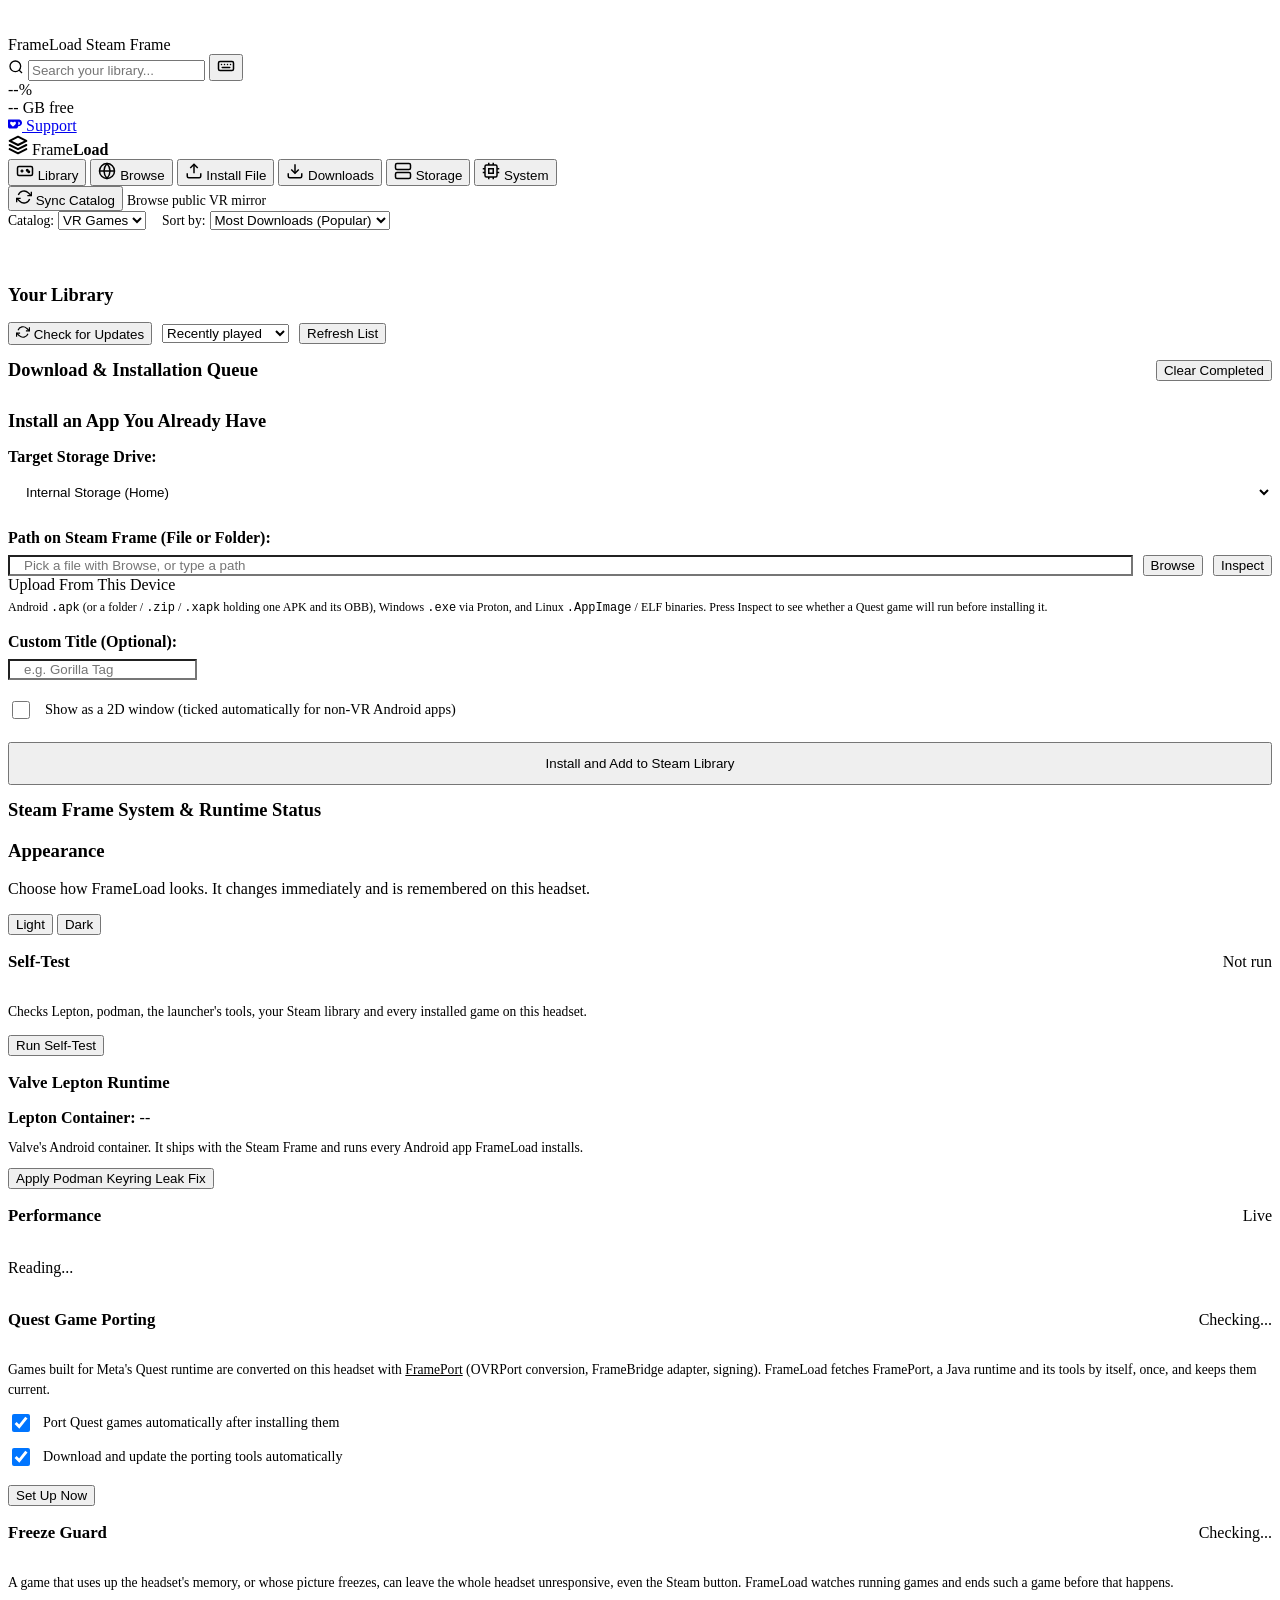
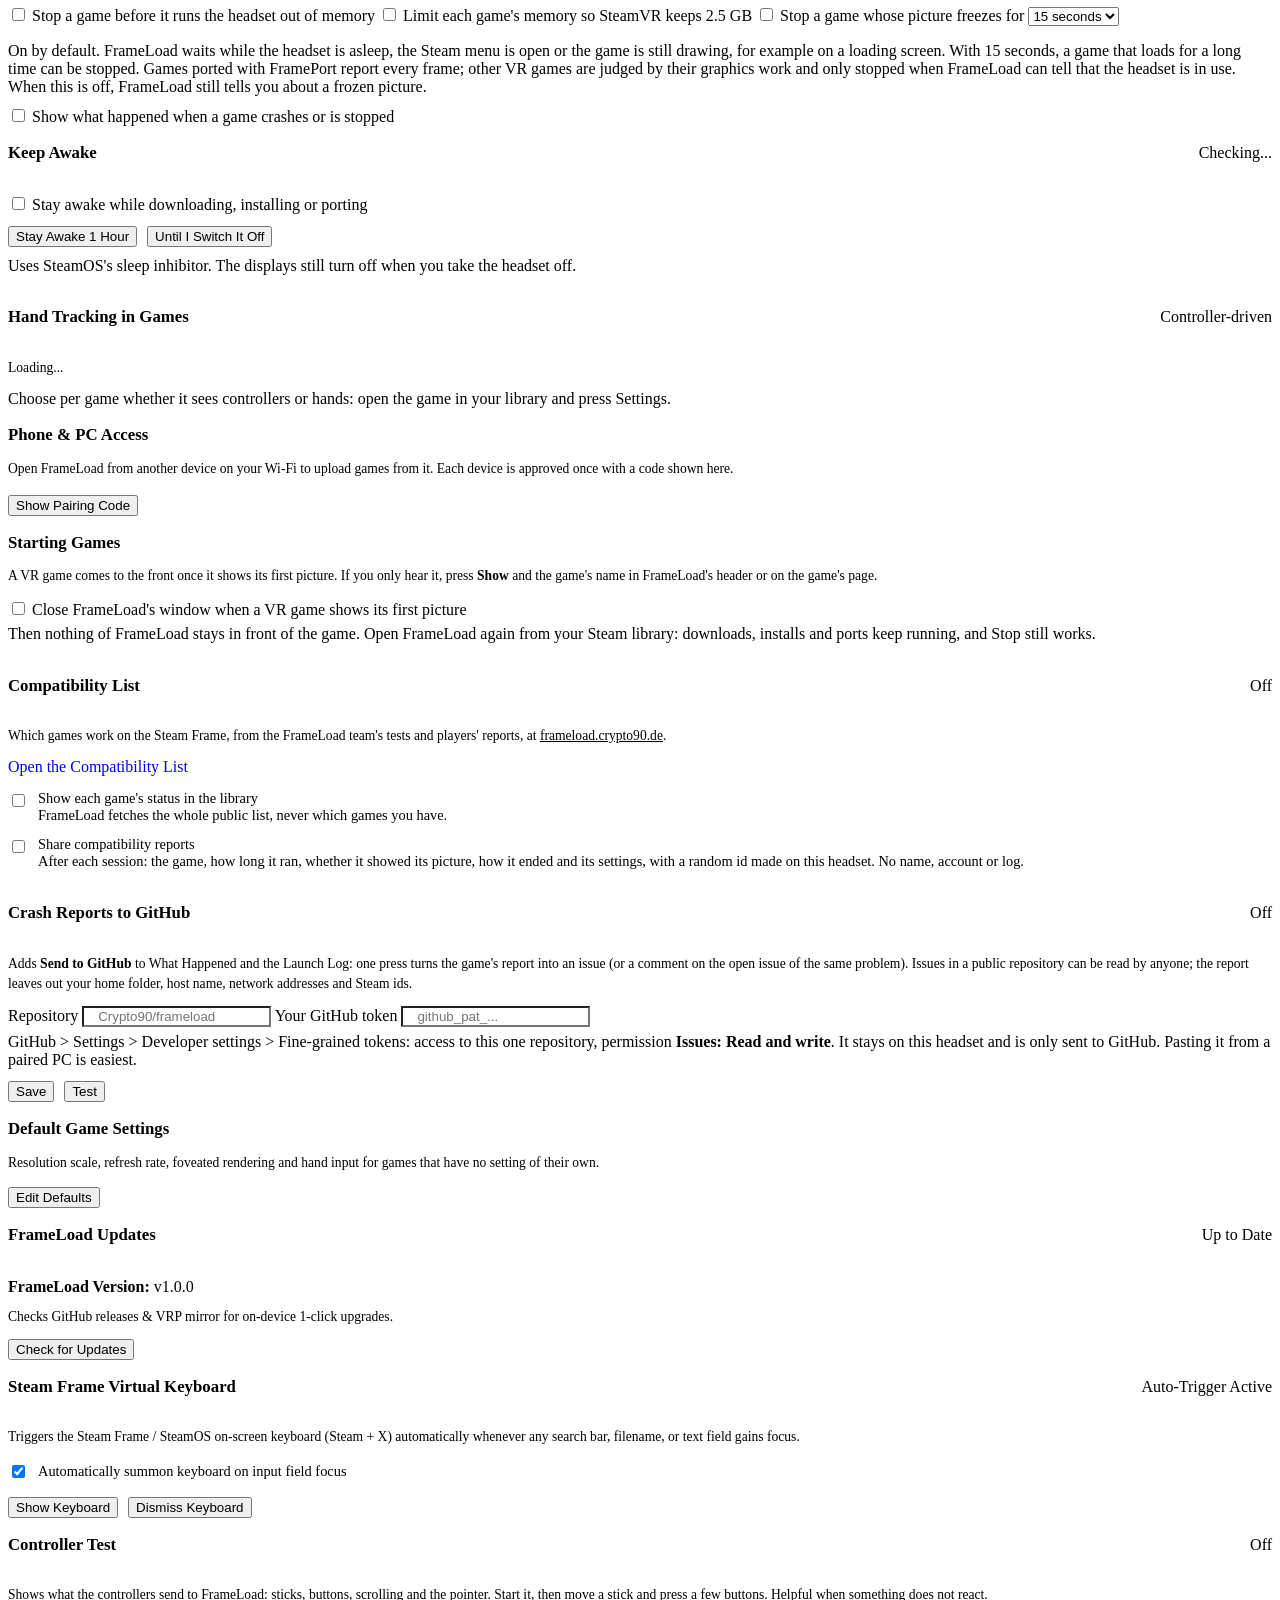
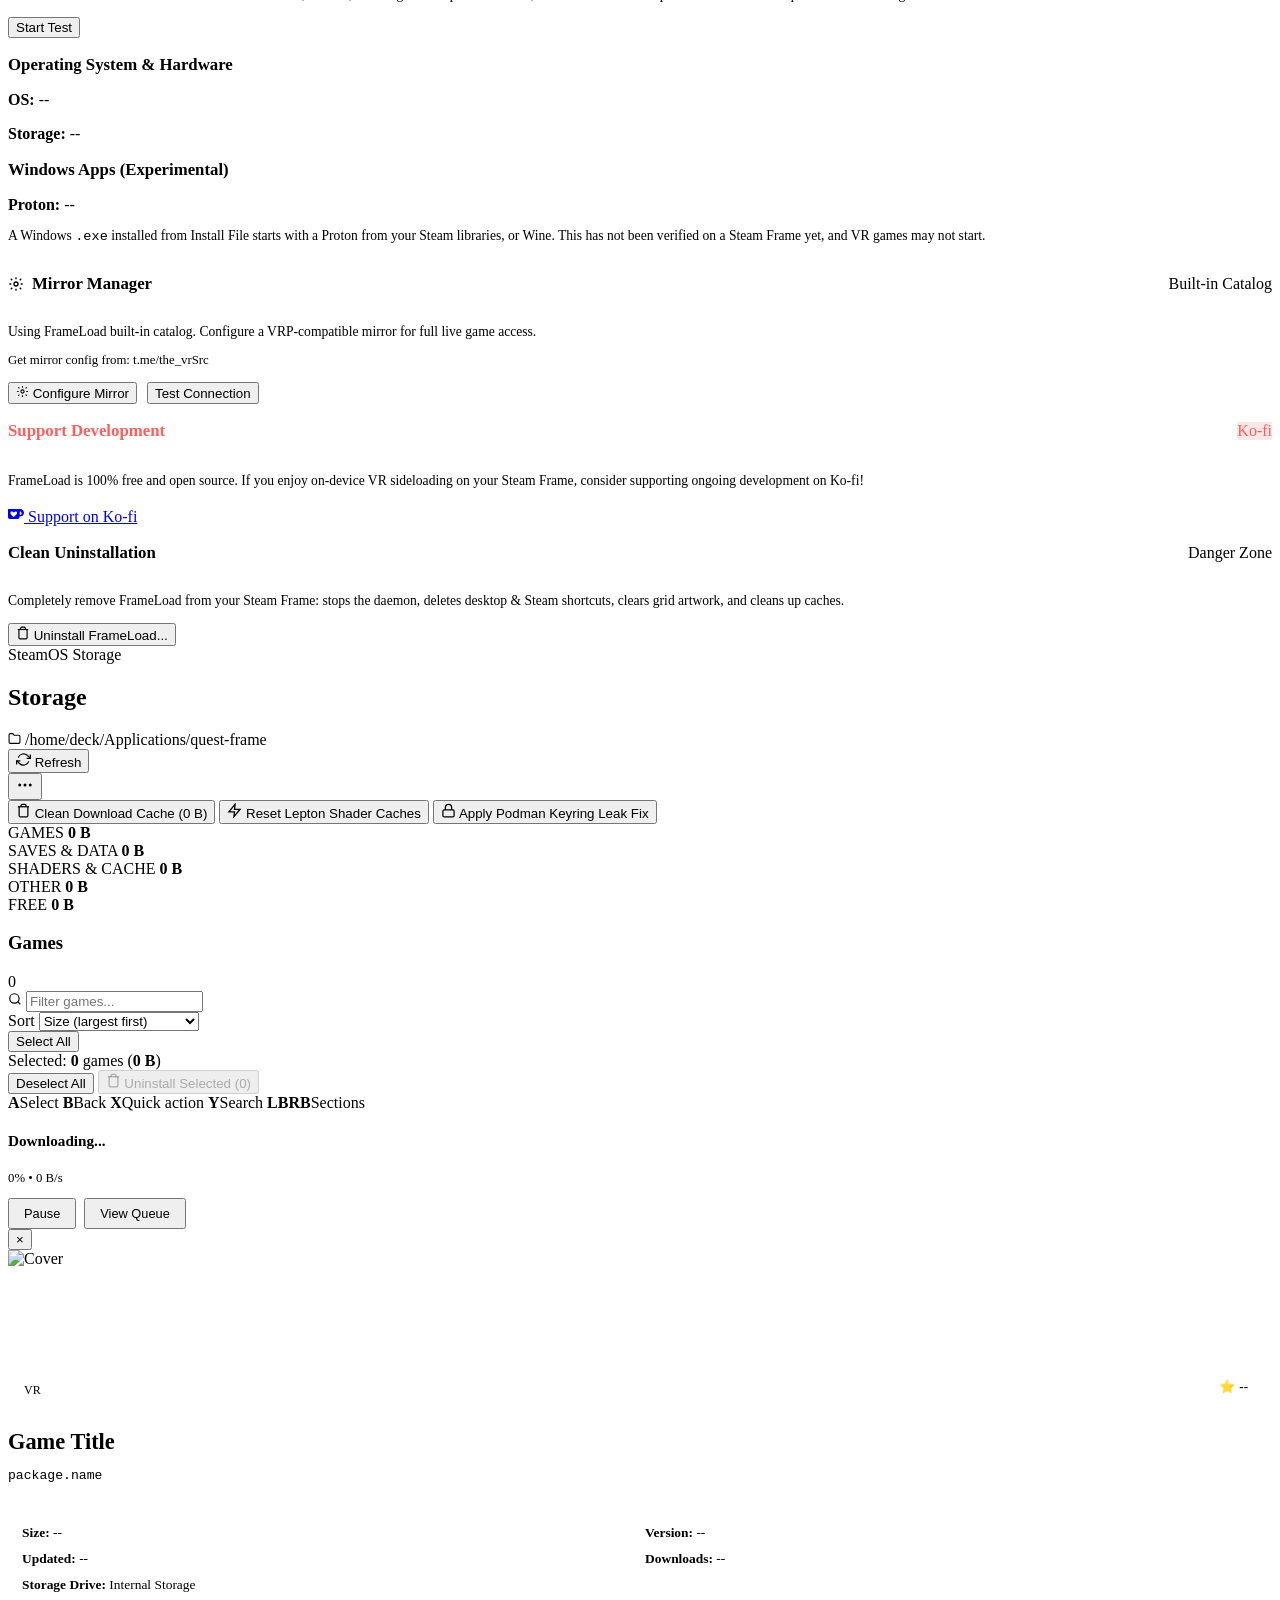
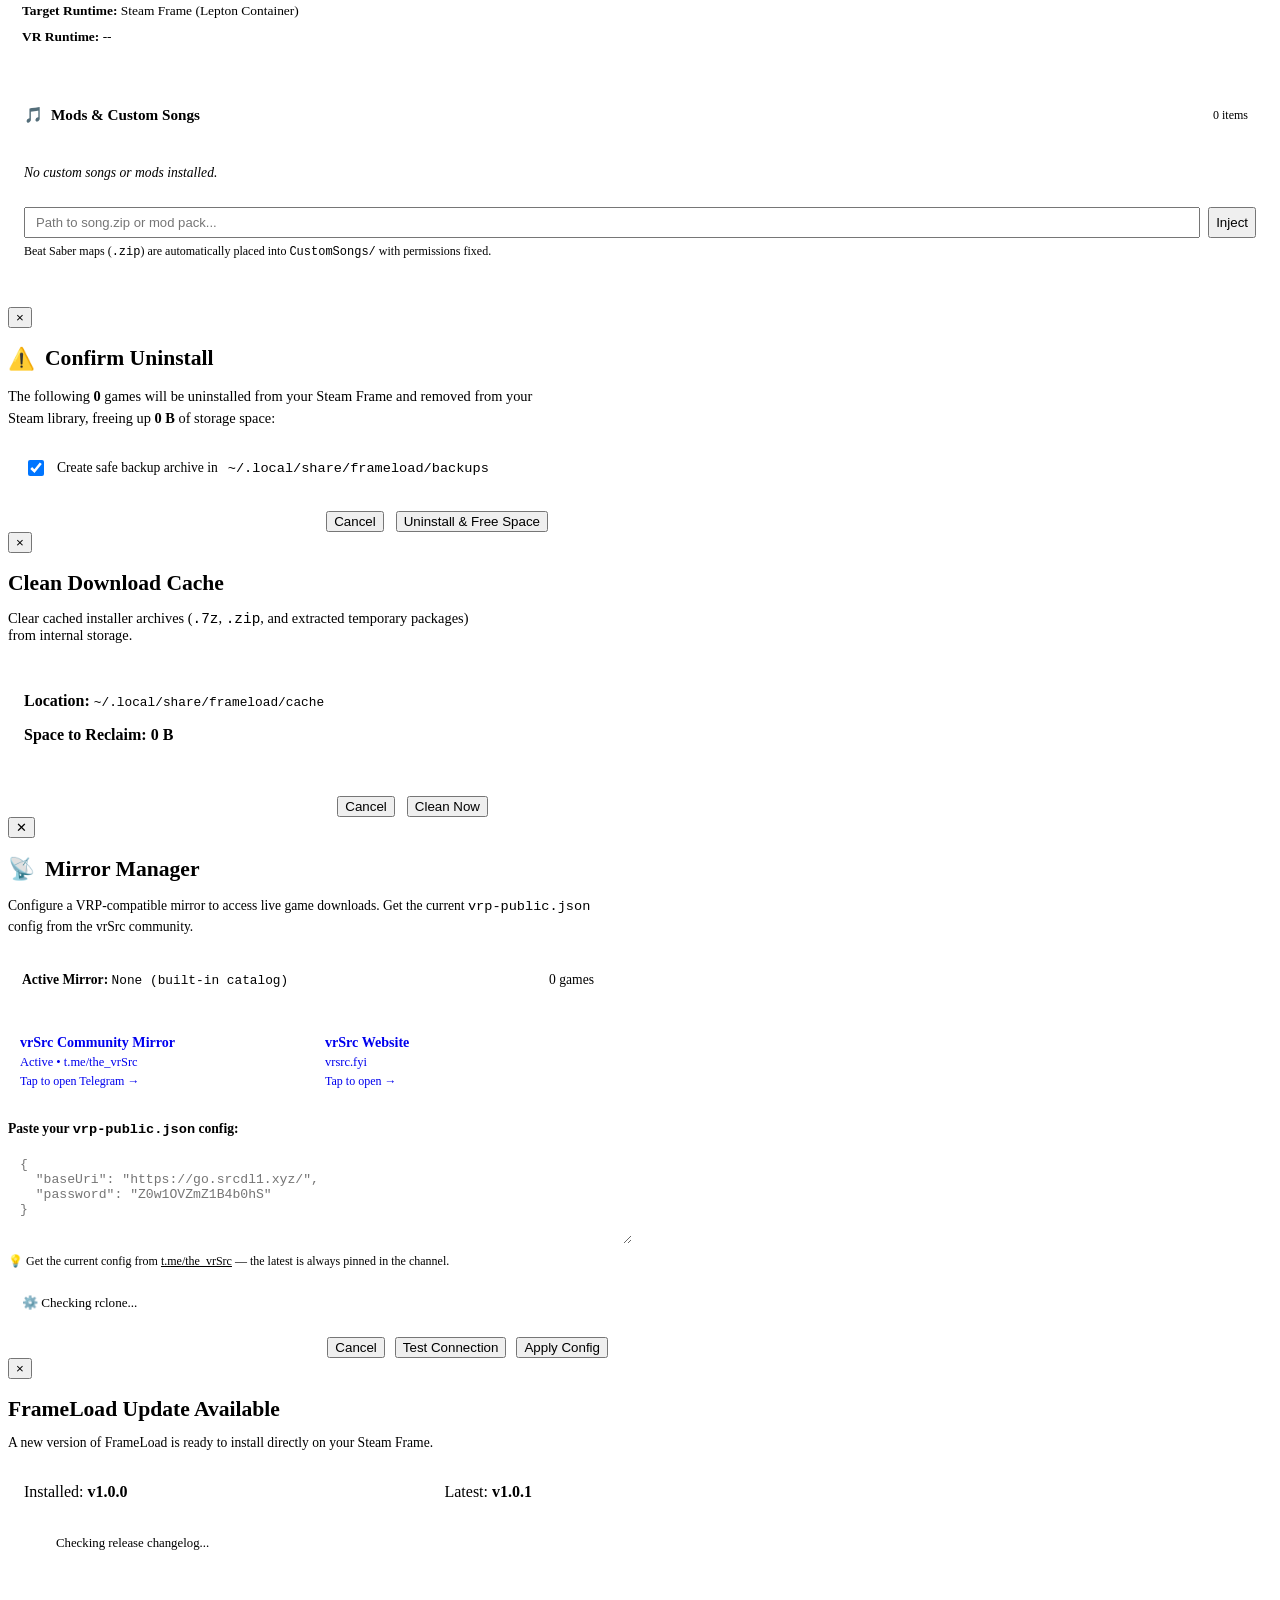
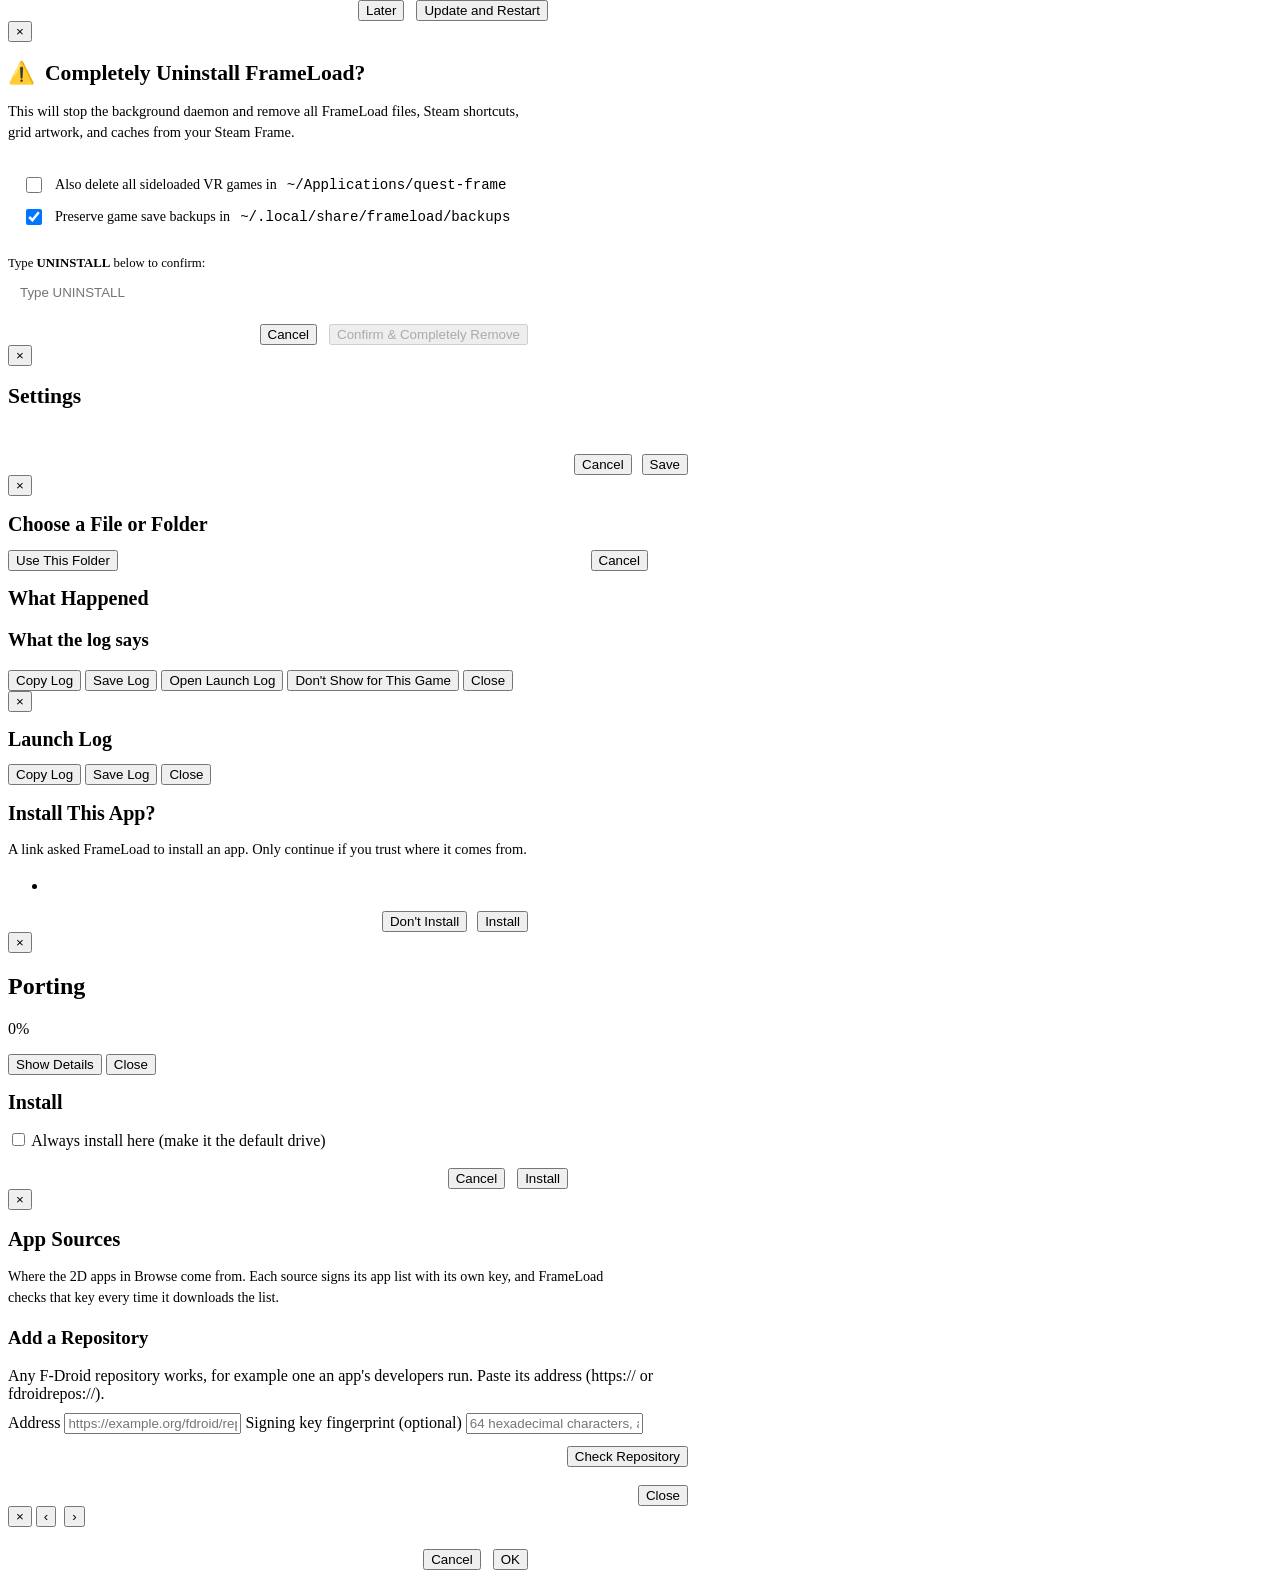
==== frameload/web/templates/index.html @ 483e908f "v1.4.6: link the compatibility list in the README, System and each game's page Co-Authored-By: Claud" ====
<!DOCTYPE html>
<html lang="en" data-skin="a" data-mode="light">
<head>
  <meta charset="UTF-8">
  <meta name="viewport" content="width=device-width, initial-scale=1.0">
  <title>FrameLoad — Steam Frame VR Sideload &amp; Library Manager</title>
  <link rel="stylesheet" href="/static/css/style.css">
  <link rel="stylesheet" href="/static/fonts/fonts.css">
  <!-- The server writes the saved look into data-skin and this link; ?skin=x previews another one. -->
  <link id="skin-css" rel="stylesheet" href="/static/css/skins/a.css">
  <script>
    (function () {
      var q = new URLSearchParams(location.search), root = document.documentElement;
      var skin = q.get("skin"), mode = q.get("mode");
      if (skin && /^[a-f]$/.test(skin)) {
        root.setAttribute("data-skin", skin);
        root.setAttribute("data-preview", "1");
        document.getElementById("skin-css").setAttribute("href", "/static/css/skins/" + skin + ".css");
      }
      if (mode === "light" || mode === "dark") root.setAttribute("data-mode", mode);
    })();
  </script>
  <link rel="icon" type="image/png" href="/static/assets/icon.png">
</head>
<body>

  <div class="app-shell">

  <!-- Top App Header -->
  <header class="app-header">
    <div class="brand-section">
      <div class="brand-logo">
        <svg width="24" height="24" viewBox="0 0 24 24" fill="none" stroke="var(--accent-ink)" stroke-width="2.5" stroke-linecap="round" stroke-linejoin="round">
          <polygon points="12 2 2 7 12 12 22 7 12 2"></polygon>
          <polyline points="2 17 12 22 22 17"></polyline>
          <polyline points="2 12 12 17 22 12"></polyline>
        </svg>
      </div>
      <div>
        <span class="brand-title"><span class="title-frame">Frame</span><span class="title-load">Load</span></span>
        <span class="brand-badge">Steam Frame</span>
      </div>
    </div>

    <!-- Search Input -->
    <div class="search-wrapper">
      <svg class="search-icon" width="16" height="16" viewBox="0 0 24 24" fill="none" stroke="currentColor" stroke-width="2">
        <circle cx="11" cy="11" r="8"></circle>
        <line x1="21" y1="21" x2="16.65" y2="16.65"></line>
      </svg>
      <input type="text" id="search-input" class="search-input" placeholder="Search your library..." autocomplete="off">
      <button id="btn-search-osk" class="search-osk-btn" onclick="window.SteamOSK && window.SteamOSK.toggle()" title="Toggle Steam Frame Keyboard (Steam + X)" aria-label="Toggle Keyboard"><svg width="18" height="18" viewBox="0 0 24 24" fill="none" stroke="currentColor" stroke-width="2" stroke-linecap="round" stroke-linejoin="round" aria-hidden="true"><rect x="2" y="6" width="20" height="12" rx="2"></rect><path d="M6 10h.01M10 10h.01M14 10h.01M18 10h.01M7 14h10"></path></svg></button>
    </div>

    <!-- Telemetry Bar -->
    <div class="telemetry-bar">
      <div id="header-battery" class="telemetry-chip battery">
        <span class="pulse-dot"></span> --%
      </div>
      <div id="header-storage" class="telemetry-chip clickable" onclick="openStorageTab()" title="Open Steam Storage Manager">
        -- GB free
      </div>
      <div id="header-lepton" class="telemetry-chip lepton missing" style="display:none;"></div>
      <button id="header-perf" class="telemetry-chip perf-chip" style="display:none;" onclick="openPerformanceCard()" title="CPU and memory use"></button>
      <button id="header-show-game" class="telemetry-chip show-chip" style="display:none;" onclick="showRunningGame()" title="Close Steam's menu so the running game is in front"></button>
      <button id="header-stop-game" class="telemetry-chip stop-chip" style="display:none;" onclick="stopRunningGames()" title="Stop the running game"></button>
      <button id="header-porting" class="telemetry-chip porting-chip" style="display:none;" onclick="openPortingModal()" title="Show porting progress"></button>
      <div id="header-update-alert" class="telemetry-chip update-alert clickable" style="display:none;" onclick="openUpdateModal()" title="FrameLoad Update Available!">
        Update <strong id="header-update-tag" style="margin-left:4px; color:var(--text-strong);">v1.0.0</strong>
      </div>
      <a href="https://ko-fi.com/K3K314GUP" target="_blank" rel="noopener noreferrer" class="telemetry-chip kofi-chip" title="Support FrameLoad on Ko-fi">
        <svg width="14" height="14" viewBox="0 0 24 24" fill="currentColor">
          <path d="M23.881 8.948c-.773-4.085-4.859-4.593-4.859-4.593H.723c-.604 0-.679.798-.679.798s-.082 7.324-.022 11.822c.164 2.424 2.586 2.672 2.586 2.672s8.267-.023 11.966-.049c2.438-.426 2.683-2.566 2.658-3.734 4.352.24 7.422-2.831 6.649-6.916zm-11.062 3.511c-1.246 1.453-4.011 3.976-4.011 3.976s-.121.119-.31.023c-.076-.057-.108-.09-.108-.09-.443-.441-3.368-3.049-4.034-3.954-.709-.966-1.041-2.7-.091-3.71.951-1.01 3.005-.526 4.342.859 1.336-1.385 3.39-1.869 4.341-.859.95 1.01.618 2.744-.09 3.71l-.039.045zm7.391-.617c-.456.96-1.296 1.573-2.457 1.706V8.169c1.026.046 2.019.539 2.457 1.706.333.889.333 1.157 0 1.967z"/>
        </svg>
        <span>Support</span>
      </a>
    </div>
  </header>

  <!-- Navigation Tabs -->
  <nav class="nav-tabs" role="tablist">
    <div class="nav-brand" aria-hidden="true">
      <span class="nav-brand-mark"><svg width="20" height="20" viewBox="0 0 24 24" fill="none" stroke="currentColor" stroke-width="2.4" stroke-linecap="round" stroke-linejoin="round"><polygon points="12 2 2 7 12 12 22 7 12 2"></polygon><polyline points="2 17 12 22 22 17"></polyline><polyline points="2 12 12 17 22 12"></polyline></svg></span>
      <span class="nav-brand-name">Frame<b>Load</b></span>
    </div>
    <button class="tab-btn active" data-tab="library" role="tab">
      <svg width="18" height="18" viewBox="0 0 24 24" fill="none" stroke="currentColor" stroke-width="2">
        <rect x="2" y="6" width="20" height="12" rx="2"></rect>
        <line x1="6" y1="12" x2="10" y2="12"></line>
        <line x1="8" y1="10" x2="8" y2="14"></line>
        <circle cx="15" cy="11" r="1"></circle>
        <circle cx="17" cy="13" r="1"></circle>
      </svg>
      <span class="tab-label">Library</span>
    </button>
    <button class="tab-btn" data-tab="catalog" role="tab">
      <svg width="18" height="18" viewBox="0 0 24 24" fill="none" stroke="currentColor" stroke-width="2">
        <circle cx="12" cy="12" r="10"></circle>
        <line x1="2" y1="12" x2="22" y2="12"></line>
        <path d="M12 2a15.3 15.3 0 0 1 4 10 15.3 15.3 0 0 1-4 10 15.3 15.3 0 0 1-4-10 15.3 15.3 0 0 1 4-10z"></path>
      </svg>
      <span class="tab-label">Browse</span>
    </button>
    <button class="tab-btn" data-tab="sideload" role="tab">
      <svg width="18" height="18" viewBox="0 0 24 24" fill="none" stroke="currentColor" stroke-width="2">
        <path d="M21 15v4a2 2 0 0 1-2 2H5a2 2 0 0 1-2-2v-4"></path>
        <polyline points="17 8 12 3 7 8"></polyline>
        <line x1="12" y1="3" x2="12" y2="15"></line>
      </svg>
      <span class="tab-label">Install File</span>
    </button>
    <button class="tab-btn" data-tab="downloads" role="tab">
      <svg width="18" height="18" viewBox="0 0 24 24" fill="none" stroke="currentColor" stroke-width="2">
        <path d="M21 15v4a2 2 0 0 1-2 2H5a2 2 0 0 1-2-2v-4"></path>
        <polyline points="7 10 12 15 17 10"></polyline>
        <line x1="12" y1="15" x2="12" y2="3"></line>
      </svg>
      <span class="tab-label">Downloads</span> <span id="tab-downloads-count" class="tab-badge" style="display:none;"></span>
    </button>
    <button class="tab-btn" data-tab="storage" role="tab">
      <svg width="18" height="18" viewBox="0 0 24 24" fill="none" stroke="currentColor" stroke-width="2">
        <rect x="2" y="2" width="20" height="8" rx="2" ry="2"></rect>
        <rect x="2" y="14" width="20" height="8" rx="2" ry="2"></rect>
        <line x1="6" y1="6" x2="6.01" y2="6"></line>
        <line x1="6" y1="18" x2="6.01" y2="18"></line>
      </svg>
      <span class="tab-label">Storage</span>
    </button>
    <button class="tab-btn" data-tab="system" role="tab">
      <svg width="18" height="18" viewBox="0 0 24 24" fill="none" stroke="currentColor" stroke-width="2">
        <rect x="4" y="4" width="16" height="16" rx="2" ry="2"></rect>
        <rect x="9" y="9" width="6" height="6"></rect>
        <line x1="9" y1="1" x2="9" y2="4"></line>
        <line x1="15" y1="1" x2="15" y2="4"></line>
        <line x1="9" y1="20" x2="9" y2="23"></line>
        <line x1="15" y1="20" x2="15" y2="23"></line>
        <line x1="20" y1="9" x2="23" y2="9"></line>
        <line x1="20" y1="14" x2="23" y2="14"></line>
        <line x1="1" y1="9" x2="4" y2="9"></line>
        <line x1="1" y1="14" x2="4" y2="14"></line>
      </svg>
      <span class="tab-label">System</span>
    </button>
    <div class="nav-extra" id="nav-extra"></div>
  </nav>

  <!-- Main Panels Container -->
  <main class="main-content">
    
    <!-- Shown when the server refuses API calls because of the address the dashboard was opened with -->
    <div id="host-refused-banner" class="compat-notice compat-blocked" style="display:none; margin-bottom:16px;">
      <div class="compat-title">FrameLoad refused this address</div>
      <ul>
        <li>For safety the dashboard only answers under an IP address, <code>localhost</code> or this headset's own name.</li>
        <li>Open it by IP address, or allow this name once in a terminal on the Frame: <code id="host-refused-command">frameload allow-host &lt;name&gt;</code></li>
      </ul>
    </div>

    <!-- The self-test runs by itself when the dashboard opens; this shows only if something is wrong -->
    <div id="health-banner" class="compat-notice compat-blocked" style="display:none; margin-bottom:16px;">
      <div class="compat-title">FrameLoad found a problem on this headset</div>
      <ul id="health-banner-list"></ul>
      <button class="btn-secondary compact" style="margin-top:10px;" onclick="document.querySelector('[data-tab=system]').click(); runDoctor();">Show Details</button>
    </div>

    <!-- New games Steam has not loaded yet -->
    <div id="steam-banner" class="compat-notice compat-likely" style="display:none; margin-bottom:16px;">
      <div class="compat-title" id="steam-banner-title">New games are waiting for Steam</div>
      <ul><li id="steam-banner-text"></li></ul>
      <button id="steam-restart-btn" class="btn-secondary compact" style="margin-top:10px;" onclick="restartSteam()">Restart Steam Now</button>
    </div>

    <!-- Global In-Headset App Update Notification Banner -->
    <div id="app-update-top-banner" class="app-update-banner" style="display:none;">
      <div class="update-banner-icon-box">
        <svg width="22" height="22" viewBox="0 0 24 24" fill="none" stroke="currentColor" stroke-width="2.5">
          <path d="M12 2v10m0 0l4-4m-4 4L8 8"></path>
          <path d="M20 16v4a2 2 0 0 1-2 2H6a2 2 0 0 1-2-2v-4"></path>
        </svg>
      </div>
      <div class="update-banner-info">
        <div class="update-banner-title">
          <span>FrameLoad update available</span>
          <span class="badge" style="background:var(--accent-cyan); color:var(--bg); font-weight:800; font-size:0.75rem; padding:2px 8px;" id="top-banner-version">v1.1.0</span>
        </div>
        <p class="update-banner-sub">A new version is ready to install with 1-click on your Steam Frame. Updates refresh shortcuts and restart services automatically.</p>
      </div>
      <div class="update-banner-buttons">
        <button class="btn-primary compact" onclick="openUpdateModal()" style="font-weight:700;">
          Review &amp; Update
        </button>
        <button class="btn-secondary compact" onclick="dismissUpdateBanner()" style="opacity:0.75; font-size:0.8rem;">
          Dismiss
        </button>
      </div>
    </div>

    <!-- 1. Catalog Tab -->
    <section id="tab-catalog" class="tab-panel">
      <div class="control-bar">
        <div class="control-group">
          <button id="sync-catalog-btn" class="btn-primary">
            <svg width="16" height="16" viewBox="0 0 24 24" fill="none" stroke="currentColor" stroke-width="2">
              <polyline points="23 4 23 10 17 10"></polyline>
              <polyline points="1 20 1 14 7 14"></polyline>
              <path d="M3.51 9a9 9 0 0 1 14.85-3.36L23 10M1 14l4.64 4.36A9 9 0 0 0 20.49 15"></path>
            </svg>
            Sync Catalog
          </button>
          <span id="catalog-source-hint" style="color:var(--text-muted); font-size:0.85rem;">Browse public VR mirror</span>
        </div>
        <div class="control-group">
          <label style="font-size:0.85rem; color:var(--text-muted);">Catalog:</label>
          <select id="catalog-kind-select" class="select-styled" style="margin-right:12px;">
            <option value="vr">VR Games</option>
            <option value="flat">2D Apps</option>
          </select>
          <!-- Where 2D apps come from; filled from /api/app-sources (renderAppSourceSelect in app.js) -->
          <select id="catalog-source-select" class="select-styled" style="display:none;" aria-label="App source">
            <option value="fdroid">F-Droid</option>
            <option value="all">All sources</option>
          </select>
          <button id="app-sources-btn" type="button" class="btn-secondary compact" style="display:none; margin-right:12px;" onclick="openAppSourcesModal()">Sources</button>
          <button id="app-updates-btn" class="btn-secondary compact" style="display:none; margin-right:12px;" onclick="updateAllApps()"></button>
          <select id="catalog-category-select" class="select-styled" style="display:none; margin-right:12px;" aria-label="Category">
            <option value="">All categories</option>
          </select>
          <span class="control-pair">
            <label for="sort-select" style="font-size:0.85rem; color:var(--text-muted);">Sort by:</label>
            <select id="sort-select" class="select-styled">
              <option value="downloads_desc">Most Downloads (Popular)</option>
              <option value="downloads_asc">Least Downloads</option>
              <option value="date_desc">Most Recent Updates</option>
              <option value="rating_desc">Highest Rated</option>
              <option value="name_asc">Title (A-Z)</option>
              <option value="name_desc">Title (Z-A)</option>
              <option value="size_desc">Size (Largest first)</option>
              <option value="size_asc">Size (Smallest first)</option>
            </select>
          </span>
        </div>
      </div>

      <!-- Games Grid -->
      <div id="catalog-grid" class="catalog-pages"></div>

      <!-- Infinite Progressive Loading Sentinel & Spinner -->
      <div id="catalog-infinite-loader" style="display:none; justify-content:center; align-items:center; gap:12px; margin-top:32px; padding:16px; color:var(--text-muted); font-size:0.9rem;">
        <span class="spinner" style="display:inline-block; width:20px; height:20px; border:2px solid rgb(var(--accent-rgb) / 0.2); border-top-color:var(--accent-cyan); border-radius:50%; animation:spin 0.8s linear infinite;"></span>
        <span>Loading more titles...</span>
      </div>
      <div id="catalog-sentinel" style="height:20px; margin-top:20px;"></div>
    </section>

    <!-- 2. Installed Library Tab -->
    <section id="tab-library" class="tab-panel active">
      <!-- 1-Click Game Updates Banner -->
      <div id="library-updates-banner" class="updates-banner" style="display:none;">
        <div class="updates-banner-info">
          <span class="pulse-dot" style="background:var(--accent-amber); box-shadow:0 0 10px var(--accent-amber);"></span>
          <span><strong id="library-updates-count">0</strong> Game Updates Available on VRP Mirror</span>
        </div>
        <button class="btn-primary compact" onclick="updateAllGames()">
          Update All Games
        </button>
      </div>

      <div class="control-bar">
        <h2 style="font-size:1.15rem; font-weight:700;">Your Library <span id="library-count" class="tab-badge" style="display:none; margin-left:6px;"></span></h2>
        <div style="display:flex; gap:10px; align-items:center;">
          <button id="btn-check-updates" class="btn-secondary compact" onclick="checkForUpdates(true)">
            <svg width="14" height="14" viewBox="0 0 24 24" fill="none" stroke="currentColor" stroke-width="2">
              <polyline points="23 4 23 10 17 10"></polyline>
              <polyline points="1 20 1 14 7 14"></polyline>
              <path d="M3.51 9a9 9 0 0 1 14.85-3.36L23 10M1 14l4.64 4.36A9 9 0 0 0 20.49 15"></path>
            </svg>
            Check for Updates
          </button>
          <select id="library-sort" class="select-styled compact" aria-label="Sort the library" onchange="setLibrarySort(this.value)">
            <option value="recent">Recently played</option>
            <option value="name">Name</option>
            <option value="installed">Recently installed</option>
            <option value="size">Size</option>
          </select>
          <button class="btn-secondary compact" onclick="loadInstalled()">Refresh List</button>
        </div>
      </div>
      <!-- Drawn by the active look (static/js/skins/<id>.js), or by app.js's default library view -->
      <div id="library-view" class="library-view"></div>
    </section>

    <!-- 3. Downloads Tab -->
    <section id="tab-downloads" class="tab-panel">
      <div class="control-bar" style="display:flex; justify-content:space-between; align-items:center;">
        <h2 style="font-size:1.15rem; font-weight:700;">Download &amp; Installation Queue</h2>
        <div style="display:flex; gap:10px;">
          <button class="btn-secondary compact" onclick="clearCompletedDownloads()" title="Clear completed and canceled tasks">
            Clear Completed
          </button>
        </div>
      </div>
      <div id="downloads-list" style="display:flex; flex-direction:column; gap:16px;"></div>
    </section>

    <!-- 4. Install File Tab: a local APK, bundle, EXE or AppImage -->
    <section id="tab-sideload" class="tab-panel">
      <div class="control-bar">
        <h2 style="font-size:1.15rem; font-weight:700;">Install an App You Already Have</h2>
      </div>
      <div class="form-card">
        <form id="sideload-form">
          <div style="margin-bottom:18px;">
            <label style="display:block; margin-bottom:8px; font-weight:600;">Target Storage Drive:</label>
            <select id="sideload-target-drive" class="select-styled" style="width:100%; border-radius:var(--radius-sm); padding:10px 14px; background:rgb(var(--shade-rgb) / 0.4); color:var(--text-strong); border:1px solid var(--border-subtle);">
              <option value="internal">Internal Storage (Home)</option>
            </select>
          </div>
          <div style="margin-bottom:18px;">
            <label style="display:block; margin-bottom:8px; font-weight:600;">Path on Steam Frame (File or Folder):</label>
            <div style="display:flex; gap:10px;">
              <input type="text" id="sideload-apk-path" class="search-input" placeholder="Pick a file with Browse, or type a path" required style="flex:1; border-radius:var(--radius-sm); padding-left:14px;">
              <button type="button" class="btn-secondary compact" onclick="openFileBrowser()">Browse</button>
              <button type="button" class="btn-secondary compact" onclick="inspectSideloadPath()" title="Inspect package metadata">Inspect</button>
            </div>
            <div class="upload-row">
              <label class="btn-secondary compact" for="sideload-upload-input" tabindex="0">Upload From This Device</label>
              <input type="file" id="sideload-upload-input" multiple accept=".apk,.obb,.xapk,.apks,.zip,.exe,.AppImage" style="display:none;" onchange="uploadSelectedFiles(this.files)">
              <span id="upload-status" class="tuning-micro-note"></span>
            </div>
            <div id="upload-progress" class="progress-track" style="display:none; margin-top:8px;"><div id="upload-progress-fill" class="progress-fill"></div></div>
            <p style="font-size:0.75rem; color:var(--text-muted); margin-top:6px;">
              Android <code>.apk</code> (or a folder / <code>.zip</code> / <code>.xapk</code> holding one APK and its OBB), Windows <code>.exe</code> via Proton, and Linux <code>.AppImage</code> / ELF binaries. Press Inspect to see whether a Quest game will run before installing it.
            </p>
          </div>
          <div id="sideload-inspect-preview" style="display:none; margin-bottom:18px; padding:12px 16px; background:rgb(var(--ok-rgb) / 0.06); border:1px solid rgb(var(--ok-rgb) / 0.25); border-radius:var(--radius-sm);">
            <div style="display:flex; justify-content:space-between; align-items:center;">
              <strong id="inspect-title" style="color:var(--text-strong);">--</strong>
              <span id="inspect-badge" class="badge" style="background:var(--accent-cyan); color:#000; font-size:0.75rem; padding:2px 6px; border-radius:4px;">VR</span>
            </div>
            <p id="inspect-pkg" style="font-size:0.8rem; color:var(--text-muted); font-family:monospace; margin-top:4px;">--</p>
            <p id="inspect-meta" style="font-size:0.8rem; color:var(--text-muted); margin-top:4px;">--</p>
            <div id="inspect-compat" style="display:none; margin-top:10px;"></div>
          </div>
          <div style="margin-bottom:18px;">
            <label style="display:block; margin-bottom:8px; font-weight:600;">Custom Title (Optional):</label>
            <input type="text" id="sideload-title" class="search-input" placeholder="e.g. Gorilla Tag" style="border-radius:var(--radius-sm); padding-left:14px;">
          </div>
          <div style="margin-bottom:20px; display:flex; align-items:center; gap:12px;">
            <input type="checkbox" id="sideload-flat" style="width:18px; height:18px;">
            <label for="sideload-flat" style="font-size:0.9rem;">Show as a 2D window (ticked automatically for non-VR Android apps)</label>
          </div>
          <button type="submit" id="sideload-submit-btn" class="btn-primary" style="width:100%; justify-content:center; padding:12px;">Install and Add to Steam Library</button>
        </form>
      </div>
    </section>

    <!-- 5. System Tab -->
    <section id="tab-system" class="tab-panel">
      <div class="control-bar">
        <h2 style="font-size:1.15rem; font-weight:700;">Steam Frame System &amp; Runtime Status</h2>
      </div>
      <div class="system-grid">
        <!-- Appearance: the look of the whole dashboard -->
        <div class="appearance-card" id="appearance-card">
          <div class="appearance-head">
            <div>
              <h3>Appearance</h3>
              <p>Choose how FrameLoad looks. It changes immediately and is remembered on this headset.</p>
            </div>
            <div class="mode-switch" id="daylight-mode" role="group" aria-label="Daylight brightness">
              <button type="button" data-mode="light" onclick="chooseDaylight('light')">Light</button>
              <button type="button" data-mode="dark" onclick="chooseDaylight('dark')">Dark</button>
            </div>
          </div>
          <div class="appearance-options" id="appearance-options" role="radiogroup" aria-label="Look"></div>
        </div>

        <!-- Self-test -->
        <div class="sys-card">
          <div style="display:flex; justify-content:space-between; align-items:center; margin-bottom:12px;">
            <h3 style="font-size:1.05rem; color:var(--accent-cyan);">Self-Test</h3>
            <span id="doctor-badge" class="badge" style="background:rgb(var(--fg-rgb) / 0.08); color:var(--text-muted);">Not run</span>
          </div>
          <p style="font-size:0.85rem; color:var(--text-muted); margin-bottom:12px; line-height:1.5;">
            Checks Lepton, podman, the launcher's tools, your Steam library and every installed game on this headset.
          </p>
          <div id="doctor-results"></div>
          <button class="btn-secondary compact" onclick="runDoctor()">Run Self-Test</button>
        </div>

        <div class="sys-card">
          <h3 style="font-size:1.05rem; margin-bottom:14px; color:var(--accent-cyan);">Valve Lepton Runtime</h3>
          <p style="margin-bottom:12px;"><strong>Lepton Container:</strong> <span id="sys-lepton">--</span></p>
          <p style="font-size:0.85rem; color:var(--text-muted); margin-bottom:12px;">Valve's Android container. It ships with the Steam Frame and runs every Android app FrameLoad installs.</p>
          <p id="sys-not-frame-note" style="display:none; font-size:0.8rem; color:var(--accent-amber); margin-bottom:12px;">This machine is not a Steam Frame, so installed apps cannot be launched from here.</p>
          <button class="btn-secondary" onclick="fixKeyring()">Apply Podman Keyring Leak Fix</button>
        </div>

        <!-- CPU, memory, temperatures -->
        <div id="perf-card" class="sys-card">
          <div style="display:flex; justify-content:space-between; align-items:center; margin-bottom:12px;">
            <h3 style="font-size:1.05rem; color:var(--accent-cyan);">Performance</h3>
            <span id="perf-badge" class="badge" style="background:rgb(var(--fg-rgb) / 0.08); color:var(--text-muted);">Live</span>
          </div>
          <div id="perf-body" class="perf-body"><p class="tuning-micro-note">Reading...</p></div>
        </div>

        <!-- Quest game porting -->
        <div class="sys-card">
          <div style="display:flex; justify-content:space-between; align-items:center; margin-bottom:12px;">
            <h3 style="font-size:1.05rem; color:var(--accent-cyan);">Quest Game Porting</h3>
            <span id="porting-badge" class="badge" style="background:rgb(var(--fg-rgb) / 0.08); color:var(--text-muted);">Checking...</span>
          </div>
          <p style="font-size:0.85rem; color:var(--text-muted); margin-bottom:10px; line-height:1.5;">
            Games built for Meta's Quest runtime are converted on this headset with
            <a href="https://github.com/spoopyghosty0/frameport" target="_blank" rel="noopener" style="color:var(--accent-cyan);">FramePort</a>
            (OVRPort conversion, FrameBridge adapter, signing). FrameLoad fetches FramePort, a Java runtime and its tools by itself, once, and keeps them current.
          </p>
          <label style="display:flex; align-items:center; gap:10px; cursor:pointer; font-size:0.88rem; margin-bottom:10px;">
            <input type="checkbox" id="porting-auto-check" checked onchange="setPortingAuto(this.checked)" style="width:18px; height:18px; accent-color:var(--accent-cyan);">
            <span>Port Quest games automatically after installing them</span>
          </label>
          <label style="display:flex; align-items:center; gap:10px; cursor:pointer; font-size:0.88rem; margin-bottom:10px;">
            <input type="checkbox" id="porting-setup-check" checked onchange="setPortingAutoSetup(this.checked)" style="width:18px; height:18px; accent-color:var(--accent-cyan);">
            <span>Download and update the porting tools automatically</span>
          </label>
          <p id="porting-detail" class="tuning-micro-note" style="margin-bottom:12px;"></p>
          <div style="display:flex; gap:10px; flex-wrap:wrap;">
            <button id="btn-porting-setup" class="btn-primary compact" onclick="startPortingSetup()">Set Up Now</button>
            <button id="btn-porting-log" class="btn-secondary compact" style="display:none;" onclick="openPortingModal()">Show Progress</button>
          </div>
        </div>

        <!-- Freeze guard -->
        <div class="sys-card">
          <div style="display:flex; justify-content:space-between; align-items:center; margin-bottom:12px;">
            <h3 style="font-size:1.05rem; color:var(--accent-cyan);">Freeze Guard</h3>
            <span id="guard-badge" class="badge" style="background:rgb(var(--fg-rgb) / 0.08); color:var(--text-muted);">Checking...</span>
          </div>
          <p style="font-size:0.85rem; color:var(--text-muted); margin-bottom:12px; line-height:1.5;">
            A game that uses up the headset's memory, or whose picture freezes, can leave the whole headset unresponsive, even the Steam button. FrameLoad watches running games and ends such a game before that happens.
          </p>
          <label class="check-row"><input type="checkbox" id="guard-enabled" onchange="saveGuardSettings()"> <span>Stop a game before it runs the headset out of memory</span></label>
          <label class="check-row"><input type="checkbox" id="guard-limit" onchange="saveGuardSettings()"> <span>Limit each game's memory so SteamVR keeps <span id="guard-reserve">2.5 GB</span></span></label>
          <label class="check-row"><input type="checkbox" id="guard-frozen" onchange="saveGuardSettings()"> <span>Stop a game whose picture freezes for
            <select id="guard-frozen-seconds" class="select-styled compact" onchange="saveGuardSettings()" onclick="event.stopPropagation()">
              <option value="15">15 seconds</option><option value="30">30 seconds</option><option value="60">1 minute</option><option value="120">2 minutes</option>
            </select></span></label>
          <p class="tuning-micro-note" style="margin-bottom:10px;">On by default. FrameLoad waits while the headset is asleep, the Steam menu is open or the game is still drawing, for example on a loading screen. With 15 seconds, a game that loads for a long time can be stopped. Games ported with FramePort report every frame; other VR games are judged by their graphics work and only stopped when FrameLoad can tell that the headset is in use. When this is off, FrameLoad still tells you about a frozen picture.</p>
          <label class="check-row"><input type="checkbox" id="guard-report" onchange="saveGuardSettings()"> <span>Show what happened when a game crashes or is stopped</span></label>
          <div id="guard-games"></div>
          <div id="guard-events"></div>
        </div>

        <!-- Keep awake -->
        <div class="sys-card">
          <div style="display:flex; justify-content:space-between; align-items:center; margin-bottom:12px;">
            <h3 style="font-size:1.05rem; color:var(--accent-cyan);">Keep Awake</h3>
            <span id="awake-badge" class="badge" style="background:rgb(var(--fg-rgb) / 0.08); color:var(--text-muted);">Checking...</span>
          </div>
          <p id="awake-status" style="font-size:0.85rem; color:var(--text-muted); margin-bottom:12px; line-height:1.5;"></p>
          <label class="check-row"><input type="checkbox" id="awake-busy" onchange="setKeepAwakeWhileBusy(this.checked)"> <span>Stay awake while downloading, installing or porting</span></label>
          <div style="display:flex; gap:10px; flex-wrap:wrap; margin-top:12px;">
            <button class="btn-secondary compact" onclick="setKeepAwake(1)">Stay Awake 1 Hour</button>
            <button class="btn-secondary compact" onclick="setKeepAwake(-1)">Until I Switch It Off</button>
            <button id="awake-off" class="btn-secondary compact" style="display:none;" onclick="setKeepAwake(0)">Allow Sleep</button>
          </div>
          <p class="tuning-micro-note" style="margin-top:10px;">Uses SteamOS's sleep inhibitor. The displays still turn off when you take the headset off.</p>
        </div>

        <!-- Hand tracking status -->
        <div class="sys-card">
          <div style="display:flex; justify-content:space-between; align-items:center; margin-bottom:12px;">
            <h3 style="font-size:1.05rem; color:var(--accent-cyan);">Hand Tracking in Games</h3>
            <span class="badge" style="background:rgb(var(--accent-rgb) / 0.15); color:var(--accent-cyan);">Controller-driven</span>
          </div>
          <p id="hand-status-summary" style="font-size:0.85rem; color:var(--text-muted); margin-bottom:12px; line-height:1.5;">Loading...</p>
          <div id="hand-status-games"></div>
          <p class="tuning-micro-note" style="margin-top:10px;">Choose per game whether it sees controllers or hands: open the game in your library and press Settings.</p>
        </div>

        <!-- Access from a phone or PC -->
        <div class="sys-card">
          <h3 style="font-size:1.05rem; color:var(--accent-cyan); margin-bottom:12px;">Phone &amp; PC Access</h3>
          <p style="font-size:0.85rem; color:var(--text-muted); margin-bottom:12px; line-height:1.5;">
            Open FrameLoad from another device on your Wi-Fi to upload games from it. Each device is approved once with a code shown here.
          </p>
          <p id="access-address" class="tuning-micro-note" style="margin-bottom:10px;"></p>
          <div id="access-code-box" style="display:none; margin-bottom:12px;">
            <div id="access-code" class="pairing-code"></div>
            <p class="tuning-micro-note">Enter this code on the other device within five minutes. It works once.</p>
          </div>
          <div id="access-devices" style="margin-bottom:12px;"></div>
          <button id="btn-access-code" class="btn-primary compact" onclick="showPairingCode()">Show Pairing Code</button>
        </div>

        <!-- What happens when a VR game starts -->
        <div class="sys-card">
          <h3 style="font-size:1.05rem; color:var(--accent-cyan); margin-bottom:12px;">Starting Games</h3>
          <p style="font-size:0.85rem; color:var(--text-muted); margin-bottom:12px; line-height:1.5;">
            A VR game comes to the front once it shows its first picture. If you only hear it, press <strong>Show</strong> and the game's name in FrameLoad's header or on the game's page.
          </p>
          <label class="check-row"><input type="checkbox" id="close-on-vr-start" onchange="setCloseOnVrStart(this.checked)"> <span>Close FrameLoad's window when a VR game shows its first picture</span></label>
          <p class="tuning-micro-note" style="margin-top:6px;">Then nothing of FrameLoad stays in front of the game. Open FrameLoad again from your Steam library: downloads, installs and ports keep running, and Stop still works.</p>
        </div>

        <!-- The compatibility list at frameload.crypto90.de (manager/compat_reports.py) -->
        <div class="sys-card" id="compat-list-card">
          <div style="display:flex; justify-content:space-between; align-items:center; margin-bottom:12px; gap:10px;">
            <h3 style="font-size:1.05rem; color:var(--accent-cyan);">Compatibility List</h3>
            <span id="compat-list-badge" class="badge">Off</span>
          </div>
          <p style="font-size:0.85rem; color:var(--text-muted); margin-bottom:12px; line-height:1.5;">
            Which games work on the Steam Frame, from the FrameLoad team's tests and players' reports, at <a href="https://frameload.crypto90.de/#compatibility" target="_blank" rel="noopener" style="color:var(--accent-cyan);">frameload.crypto90.de</a>.
          </p>
          <a href="https://frameload.crypto90.de/#compatibility" target="_blank" rel="noopener" class="btn-secondary compact" style="display:inline-flex; align-items:center; margin-bottom:14px; text-decoration:none;">Open the Compatibility List</a>
          <div style="display:grid; gap:12px; margin-bottom:12px;">
            <label style="display:flex; align-items:flex-start; gap:10px; cursor:pointer; font-size:0.9rem;">
              <input type="checkbox" id="compat-show-check" onchange="saveCompatList()" style="margin-top:4px;">
              <span>Show each game's status in the library<br><span class="tuning-micro-note">FrameLoad fetches the whole public list, never which games you have.</span></span>
            </label>
            <label style="display:flex; align-items:flex-start; gap:10px; cursor:pointer; font-size:0.9rem;">
              <input type="checkbox" id="compat-share-check" onchange="saveCompatList()" style="margin-top:4px;">
              <span>Share compatibility reports<br><span class="tuning-micro-note">After each session: the game, how long it ran, whether it showed its picture, how it ended and its settings, with a random id made on this headset. No name, account or log.</span></span>
            </label>
          </div>
          <p id="compat-list-status" class="tuning-micro-note" aria-live="polite"></p>
        </div>

        <!-- Send to GitHub (manager/github_reports.py) -->
        <div class="sys-card" id="github-reports-card">
          <div style="display:flex; justify-content:space-between; align-items:center; margin-bottom:12px; gap:10px;">
            <h3 style="font-size:1.05rem; color:var(--accent-cyan);">Crash Reports to GitHub</h3>
            <span id="github-reports-badge" class="badge">Off</span>
          </div>
          <p style="font-size:0.85rem; color:var(--text-muted); margin-bottom:12px; line-height:1.5;">
            Adds <strong>Send to GitHub</strong> to What Happened and the Launch Log: one press turns the game's report into an issue (or a comment on the open issue of the same problem). Issues in a public repository can be read by anyone; the report leaves out your home folder, host name, network addresses and Steam ids.
          </p>
          <label class="field-label" for="github-repo">Repository</label>
          <input type="text" id="github-repo" class="search-input github-field" style="border-radius:var(--radius-sm); padding-left:14px;" placeholder="Crypto90/frameload" autocomplete="off" spellcheck="false">
          <label class="field-label" for="github-token">Your GitHub token</label>
          <input type="password" id="github-token" class="search-input github-field" style="border-radius:var(--radius-sm); padding-left:14px;" placeholder="github_pat_..." autocomplete="off" spellcheck="false">
          <p class="tuning-micro-note" style="margin:6px 0 12px;">GitHub > Settings > Developer settings > Fine-grained tokens: access to this one repository, permission <strong>Issues: Read and write</strong>. It stays on this headset and is only sent to GitHub. Pasting it from a paired PC is easiest.</p>
          <div style="display:flex; gap:10px; flex-wrap:wrap;">
            <button type="button" class="btn-primary compact" onclick="saveGithubReports()">Save</button>
            <button type="button" class="btn-secondary compact" onclick="checkGithubReports()">Test</button>
            <button type="button" id="github-token-remove" class="btn-secondary compact" style="display:none;" onclick="removeGithubToken()">Remove Token</button>
          </div>
          <p id="github-reports-status" class="tuning-micro-note" style="margin-top:10px;" aria-live="polite"></p>
        </div>

        <!-- Default game settings -->
        <div class="sys-card">
          <h3 style="font-size:1.05rem; color:var(--accent-cyan); margin-bottom:12px;">Default Game Settings</h3>
          <p style="font-size:0.85rem; color:var(--text-muted); margin-bottom:14px; line-height:1.5;">
            Resolution scale, refresh rate, foveated rendering and hand input for games that have no setting of their own.
          </p>
          <button class="btn-secondary compact" onclick="openGlobalTuningModal()">Edit Defaults</button>
        </div>

        <div class="sys-card">
          <div style="display:flex; justify-content:space-between; align-items:center; margin-bottom:12px;">
            <h3 style="font-size:1.05rem; color:var(--accent-cyan);">FrameLoad Updates</h3>
            <span id="sys-update-badge" class="badge" style="background:rgb(var(--ok-rgb) / 0.15); color:var(--accent-emerald);">Up to Date</span>
          </div>
          <p style="margin-bottom:8px;"><strong>FrameLoad Version:</strong> <span id="sys-version">v1.0.0</span></p>
          <p style="font-size:0.85rem; color:var(--text-muted); margin-bottom:14px;">Checks GitHub releases &amp; VRP mirror for on-device 1-click upgrades.</p>
          <div style="display:flex; gap:10px; flex-wrap:wrap;">
            <button class="btn-secondary compact" onclick="checkForUpdates(true)">Check for Updates</button>
            <button id="btn-system-update" class="btn-primary compact" style="display:none;" onclick="triggerAppUpdate()">Update Now</button>
          </div>
        </div>

        <!-- Steam Frame On-Screen Keyboard Card -->
        <div class="sys-card">
          <div style="display:flex; justify-content:space-between; align-items:center; margin-bottom:12px;">
            <h3 style="font-size:1.05rem; color:var(--accent-cyan); display:flex; align-items:center; gap:8px;">
              Steam Frame Virtual Keyboard
            </h3>
            <span id="sys-keyboard-badge" class="badge" style="background:rgb(var(--ok-rgb) / 0.15); color:var(--accent-emerald);">Auto-Trigger Active</span>
          </div>
          <p style="font-size:0.85rem; color:var(--text-muted); margin-bottom:14px; line-height:1.5;">
            Triggers the Steam Frame / SteamOS on-screen keyboard (Steam + X) automatically whenever any search bar, filename, or text field gains focus.
          </p>
          <div style="margin-bottom:16px;">
            <label style="display:flex; align-items:center; gap:10px; cursor:pointer; font-size:0.9rem;">
              <input type="checkbox" id="osk-auto-trigger-check" checked onchange="toggleOSKAutoTrigger(this.checked)">
              <span>Automatically summon keyboard on input field focus</span>
            </label>
          </div>
          <div style="display:flex; gap:10px; flex-wrap:wrap;">
            <button class="btn-primary compact" onclick="window.SteamOSK && window.SteamOSK.trigger('show')">Show Keyboard</button>
            <button class="btn-secondary compact" onclick="window.SteamOSK && window.SteamOSK.trigger('hide')">Dismiss Keyboard</button>
          </div>
        </div>

        <!-- What the controllers actually send to this page -->
        <div class="sys-card">
          <div style="display:flex; justify-content:space-between; align-items:center; margin-bottom:12px;">
            <h3 style="font-size:1.05rem; color:var(--accent-cyan);">Controller Test</h3>
            <span id="input-test-badge" class="badge" style="background:rgb(var(--fg-rgb) / 0.08); color:var(--text-muted);">Off</span>
          </div>
          <p style="font-size:0.85rem; color:var(--text-muted); margin-bottom:12px; line-height:1.5;">
            Shows what the controllers send to FrameLoad: sticks, buttons, scrolling and the pointer. Start it, then move a stick and press a few buttons. Helpful when something does not react.
          </p>
          <div id="input-test-output" class="input-test" style="display:none;"></div>
          <button id="btn-input-test" class="btn-secondary compact" onclick="toggleControllerTest()">Start Test</button>
        </div>

        <div class="sys-card">
          <h3 style="font-size:1.05rem; margin-bottom:14px; color:var(--accent-cyan);">Operating System &amp; Hardware</h3>
          <p style="margin-bottom:8px;"><strong>OS:</strong> <span id="sys-os">--</span></p>
          <p style="margin-bottom:8px;"><strong>Storage:</strong> <span id="sys-storage">--</span></p>
        </div>

        <div class="sys-card">
          <h3 style="font-size:1.05rem; margin-bottom:14px; color:var(--accent-cyan);">Windows Apps (Experimental)</h3>
          <p style="margin-bottom:8px;"><strong>Proton:</strong> <span id="sys-proton">--</span></p>
          <p style="font-size:0.85rem; color:var(--text-muted);">A Windows <code>.exe</code> installed from Install File starts with a Proton from your Steam libraries, or Wine. This has not been verified on a Steam Frame yet, and VR games may not start.</p>
        </div>

        <div class="sys-card">
          <div style="display:flex; justify-content:space-between; align-items:center; margin-bottom:12px;">
            <h3 style="font-size:1.05rem; color:var(--accent-cyan); display:flex; align-items:center; gap:8px;">
              <svg width="16" height="16" viewBox="0 0 24 24" fill="none" stroke="currentColor" stroke-width="2"><circle cx="12" cy="12" r="3"></circle><path d="M12 2v3M12 19v3M4.22 4.22l2.12 2.12M17.66 17.66l2.12 2.12M2 12h3M19 12h3M4.22 19.78l2.12-2.12M17.66 6.34l2.12-2.12"></path></svg>
              Mirror Manager
            </h3>
            <span id="mirror-status-badge" class="badge" style="background:rgb(var(--fg-rgb) / 0.08); color:var(--text-muted);">Built-in Catalog</span>
          </div>
          <p style="font-size:0.85rem; color:var(--text-muted); margin-bottom:6px;" id="mirror-status-text">
            Using FrameLoad built-in catalog. Configure a VRP-compatible mirror for full live game access.
          </p>
          <p style="font-size:0.8rem; color:var(--text-dim); margin-bottom:14px;">
            Get mirror config from: <a href="https://t.me/the_vrSrc" target="_blank" rel="noopener" style="color:var(--accent-cyan); text-decoration:none;">t.me/the_vrSrc</a>
          </p>
          <div style="display:flex; gap:10px; flex-wrap:wrap;">
            <button class="btn-primary compact" onclick="openMirrorModal()">
              <svg width="13" height="13" viewBox="0 0 24 24" fill="none" stroke="currentColor" stroke-width="2"><circle cx="12" cy="12" r="3"></circle><path d="M12 2v3M12 19v3M4.22 4.22l2.12 2.12M17.66 17.66l2.12 2.12M2 12h3M19 12h3M4.22 19.78l2.12-2.12M17.66 6.34l2.12-2.12"></path></svg>
              Configure Mirror
            </button>
            <button class="btn-secondary compact" onclick="testMirrorConnection()" id="btn-test-mirror">
              Test Connection
            </button>
          </div>
        </div>

        <div class="sys-card sys-card-support">
          <div style="display:flex; justify-content:space-between; align-items:center; margin-bottom:12px;">
            <h3 style="font-size:1.05rem; color:#ff5e5b; display:flex; align-items:center; gap:8px;">
              Support Development
            </h3>
            <span class="badge" style="background:rgba(255, 94, 91, 0.15); color:#ff5e5b;">Ko-fi</span>
          </div>
          <p style="font-size:0.85rem; color:var(--text-muted); margin-bottom:14px; line-height:1.5;">
            FrameLoad is 100% free and open source. If you enjoy on-device VR sideloading on your Steam Frame, consider supporting ongoing development on Ko-fi!
          </p>
          <a href="https://ko-fi.com/K3K314GUP" target="_blank" rel="noopener noreferrer" class="btn-kofi">
            <svg width="16" height="16" viewBox="0 0 24 24" fill="currentColor">
              <path d="M23.881 8.948c-.773-4.085-4.859-4.593-4.859-4.593H.723c-.604 0-.679.798-.679.798s-.082 7.324-.022 11.822c.164 2.424 2.586 2.672 2.586 2.672s8.267-.023 11.966-.049c2.438-.426 2.683-2.566 2.658-3.734 4.352.24 7.422-2.831 6.649-6.916zm-11.062 3.511c-1.246 1.453-4.011 3.976-4.011 3.976s-.121.119-.31.023c-.076-.057-.108-.09-.108-.09-.443-.441-3.368-3.049-4.034-3.954-.709-.966-1.041-2.7-.091-3.71.951-1.01 3.005-.526 4.342.859 1.336-1.385 3.39-1.869 4.341-.859.95 1.01.618 2.744-.09 3.71l-.039.045zm7.391-.617c-.456.96-1.296 1.573-2.457 1.706V8.169c1.026.046 2.019.539 2.457 1.706.333.889.333 1.157 0 1.967z"/>
            </svg>
            <span>Support on Ko-fi</span>
          </a>
        </div>

        <div class="sys-card sys-card-danger">
          <div style="display:flex; justify-content:space-between; align-items:center; margin-bottom:12px;">
            <h3 style="font-size:1.05rem; color:var(--accent-danger);">Clean Uninstallation</h3>
            <span class="badge" style="background:rgb(var(--danger-rgb) / 0.15); color:var(--accent-danger);">Danger Zone</span>
          </div>
          <p style="font-size:0.85rem; color:var(--text-muted); margin-bottom:14px;">
            Completely remove FrameLoad from your Steam Frame: stops the daemon, deletes desktop &amp; Steam shortcuts, clears grid artwork, and cleans up caches.
          </p>
          <button class="btn-danger compact" onclick="openUninstallAppModal()">
            <svg width="14" height="14" viewBox="0 0 24 24" fill="none" stroke="currentColor" stroke-width="2">
              <polyline points="3 6 5 6 21 6"></polyline>
              <path d="M19 6v14a2 2 0 0 1-2 2H7a2 2 0 0 1-2-2V6m3 0V4a2 2 0 0 1 2-2h4a2 2 0 0 1 2 2v2"></path>
            </svg>
            Uninstall FrameLoad...
          </button>
        </div>
      </div>
    </section>

    <!-- 6. Storage Manager Tab (Steam-Style) -->
    <section id="tab-storage" class="tab-panel">
      <!-- Storage Header -->
      <div class="storage-header-row">
        <div>
          <div class="storage-header-badge">SteamOS Storage</div>
          <h2 class="storage-title">Storage</h2>
          <div id="storage-active-path" class="storage-path-display">
            <svg width="13" height="13" viewBox="0 0 24 24" fill="none" stroke="currentColor" stroke-width="2">
              <path d="M22 19a2 2 0 0 1-2 2H4a2 2 0 0 1-2-2V5a2 2 0 0 1 2-2h5l2 3h9a2 2 0 0 1 2 2z"></path>
            </svg>
            <span id="storage-current-path">/home/deck/Applications/quest-frame</span>
          </div>
        </div>
        <div class="storage-header-actions">
          <button id="storage-refresh-btn" class="btn-secondary" onclick="loadStorageOverview()">
            <svg width="15" height="15" viewBox="0 0 24 24" fill="none" stroke="currentColor" stroke-width="2">
              <polyline points="23 4 23 10 17 10"></polyline>
              <polyline points="1 20 1 14 7 14"></polyline>
              <path d="M3.51 9a9 9 0 0 1 14.85-3.36L23 10M1 14l4.64 4.36A9 9 0 0 0 20.49 15"></path>
            </svg>
            Refresh
          </button>
          <div class="dropdown-wrapper">
            <button id="storage-menu-btn" class="btn-secondary icon-only" title="Storage Actions" onclick="toggleStorageMenu()">
              <svg width="18" height="18" viewBox="0 0 24 24" fill="currentColor">
                <circle cx="5" cy="12" r="2"></circle>
                <circle cx="12" cy="12" r="2"></circle>
                <circle cx="19" cy="12" r="2"></circle>
              </svg>
            </button>
            <div id="storage-dropdown-menu" class="dropdown-menu">
              <button type="button" class="dropdown-item" role="menuitem" onclick="openCleanCacheModal()">
                <svg width="15" height="15" viewBox="0 0 24 24" fill="none" stroke="currentColor" stroke-width="2"><polyline points="3 6 5 6 21 6"></polyline><path d="M19 6v14a2 2 0 0 1-2 2H7a2 2 0 0 1-2-2V6m3 0V4a2 2 0 0 1 2-2h4a2 2 0 0 1 2 2v2"></path></svg>
                <span>Clean Download Cache (<span id="menu-cache-size">0 B</span>)</span>
              </button>
              <button type="button" class="dropdown-item" role="menuitem" onclick="cleanShaderCaches()">
                <svg width="15" height="15" viewBox="0 0 24 24" fill="none" stroke="currentColor" stroke-width="2"><polygon points="13 2 3 14 12 14 11 22 21 10 12 10 13 2"></polygon></svg>
                Reset Lepton Shader Caches
              </button>
              <button type="button" class="dropdown-item" role="menuitem" onclick="fixKeyring()">
                <svg width="15" height="15" viewBox="0 0 24 24" fill="none" stroke="currentColor" stroke-width="2"><rect x="3" y="11" width="18" height="11" rx="2" ry="2"></rect><path d="M7 11V7a5 5 0 0 1 10 0v4"></path></svg>
                Apply Podman Keyring Leak Fix
              </button>
            </div>
          </div>
        </div>
      </div>

      <!-- Drives Selector Bar (Matching Steam's horizontal drive pills) -->
      <div id="storage-drives-list" class="storage-drives-list">
        <!-- Rendered dynamically -->
      </div>

      <!-- Segmented Visualizer Card -->
      <div class="storage-visualizer-card">
        <div class="segmented-progress-container">
          <div class="segmented-progress-bar" id="storage-progress-bar">
            <div class="seg-games" id="seg-bar-games" style="width: 0%" title="Games"></div>
            <div class="seg-saves" id="seg-bar-saves" style="width: 0%" title="Saves & Data"></div>
            <div class="seg-shaders" id="seg-bar-shaders" style="width: 0%" title="Shaders & Cache"></div>
            <div class="seg-other" id="seg-bar-other" style="width: 0%" title="Other / System"></div>
            <div class="seg-free" id="seg-bar-free" style="width: 100%" title="Free Space"></div>
          </div>
        </div>

        <!-- Legend (Steam-style color pills) -->
        <div class="storage-legend">
          <div class="legend-item"><span class="legend-bullet bullet-games"></span> GAMES <strong id="leg-games-val">0 B</strong></div>
          <div class="legend-item"><span class="legend-bullet bullet-saves"></span> SAVES &amp; DATA <strong id="leg-saves-val">0 B</strong></div>
          <div class="legend-item"><span class="legend-bullet bullet-shaders"></span> SHADERS &amp; CACHE <strong id="leg-shaders-val">0 B</strong></div>
          <div class="legend-item"><span class="legend-bullet bullet-other"></span> OTHER <strong id="leg-other-val">0 B</strong></div>
          <div class="legend-item"><span class="legend-bullet bullet-free"></span> FREE <strong id="leg-free-val">0 B</strong></div>
        </div>
      </div>

      <!-- Installed Games Section -->
      <div class="storage-games-header">
        <div class="storage-games-title-group">
          <h3 class="storage-section-title">Games</h3>
          <span id="storage-games-count" class="storage-count-pill">0</span>
        </div>
        <div class="storage-games-controls">
          <div class="storage-filter-box">
            <svg width="14" height="14" viewBox="0 0 24 24" fill="none" stroke="currentColor" stroke-width="2">
              <circle cx="11" cy="11" r="8"></circle><line x1="21" y1="21" x2="16.65" y2="16.65"></line>
            </svg>
            <input type="text" id="storage-search-input" placeholder="Filter games...">
          </div>
          <div class="storage-sort-group">
            <label class="storage-sort-label" for="storage-sort-select">Sort</label>
            <select id="storage-sort-select" class="select-styled compact">
              <option value="size_desc">Size (largest first)</option>
              <option value="size_asc">Size (smallest first)</option>
              <option value="name_asc">Title (A-Z)</option>
              <option value="saves_desc">Save data (largest first)</option>
              <option value="date_desc">Recently installed</option>
            </select>
          </div>
          <button id="storage-select-all-btn" class="btn-secondary compact" onclick="toggleSelectAllStorageGames()">Select All</button>
        </div>
      </div>

      <!-- Games Storage Table / List -->
      <div id="storage-games-list" class="storage-games-list">
        <!-- Rendered dynamically -->
      </div>

      <!-- Steam-Style Floating Batch Action Bar -->
      <div id="storage-batch-bar" class="storage-batch-bar">
        <div class="batch-bar-left">
          <span class="batch-selected-indicator">
            Selected: <strong id="batch-selected-count">0</strong> games (<strong id="batch-selected-size">0 B</strong>)
          </span>
        </div>
        <div class="batch-bar-right">
          <button class="btn-secondary" onclick="deselectAllStorageGames()">Deselect All</button>
          <div id="batch-move-group" style="display:none; align-items:center; gap:8px;">
            <select id="batch-move-target" class="select-styled compact">
            </select>
            <button id="batch-move-btn" class="btn-secondary compact" onclick="executeBatchMove()">
              <svg width="14" height="14" viewBox="0 0 24 24" fill="none" stroke="currentColor" stroke-width="2">
                <polyline points="17 1 21 5 17 9"></polyline>
                <path d="M3 11V9a4 4 0 0 1 4-4h14"></path>
                <polyline points="7 23 3 19 7 15"></polyline>
                <path d="M21 13v2a4 4 0 0 1-4 4H3"></path>
              </svg>
              Move Selected
            </button>
          </div>
          <button id="batch-uninstall-btn" class="btn-danger" disabled onclick="openBatchUninstallModal()">
            <svg width="15" height="15" viewBox="0 0 24 24" fill="none" stroke="currentColor" stroke-width="2">
              <polyline points="3 6 5 6 21 6"></polyline>
              <path d="M19 6v14a2 2 0 0 1-2 2H7a2 2 0 0 1-2-2V6m3 0V4a2 2 0 0 1 2-2h4a2 2 0 0 1 2 2v2"></path>
            </svg>
            Uninstall Selected (<span id="batch-uninstall-btn-count">0</span>)
          </button>
        </div>
      </div>
    </section>

  </main>

  <!-- Device status and what FrameLoad is doing. Looks place it (a dock, a side bar, a corner). -->
  <div class="status-dock" id="status-dock">
    <span class="dock-item" id="dock-battery"></span>
    <span class="dock-item" id="dock-storage"></span>
    <span class="dock-item" id="dock-cpu"></span>
    <span class="dock-item" id="dock-mem"></span>
    <button type="button" class="dock-item dock-activity" id="dock-activity" hidden onclick="openActivity()"></button>
  </div>

  <!-- Controller hints, for looks that show them along the bottom -->
  <footer class="hint-bar" id="hint-bar">
    <button type="button" class="hint-activity" id="hint-activity" hidden onclick="openActivity()"></button>
    <div class="hint-stats">
      <button type="button" class="hint-stat" id="hint-free" hidden onclick="openStorageTab()" title="Free space · open Storage"></button>
      <button type="button" class="hint-stat" id="hint-perf" hidden onclick="openPerformanceCard()" title="CPU and memory"></button>
    </div>
    <div class="hint-keys">
      <span><b class="key">A</b>Select</span>
      <span><b class="key">B</b>Back</span>
      <span><b class="key">X</b>Quick action</span>
      <span><b class="key">Y</b>Search</span>
      <span><b class="key">LB</b><b class="key">RB</b>Sections</span>
    </div>
  </footer>

  </div>

  <!-- Sticky Bottom Active Downloads Drawer -->
  <div id="downloads-drawer" class="downloads-drawer">
    <div class="drawer-inner">
      <div style="min-width:240px; flex:1; max-width:340px;">
        <h4 id="drawer-title" style="font-size:0.95rem; font-weight:700; color:var(--text-strong); white-space:nowrap; overflow:hidden; text-overflow:ellipsis;">Downloading...</h4>
        <p id="drawer-status" style="font-size:0.8rem; color:var(--text-muted); white-space:nowrap; overflow:hidden; text-overflow:ellipsis;">0% • 0 B/s</p>
      </div>
      <div class="progress-track" style="flex:2; margin:0 16px;">
        <div id="drawer-progress" class="progress-fill"></div>
      </div>
      <div style="display:flex; gap:8px; align-items:center;">
        <button id="drawer-pause-btn" class="btn-secondary" style="padding:6px 14px; font-size:0.8rem;" onclick="toggleActiveDownloadPause()">Pause</button>
        <button class="btn-secondary" style="padding:6px 14px; font-size:0.8rem;" onclick="document.querySelector('[data-tab=downloads]').click()">View Queue</button>
      </div>
    </div>
  </div>

  <!-- Game Details & Action Modal -->
  <div id="game-modal" class="modal-backdrop">
    <div class="modal-content">
      <button id="modal-close-btn" class="modal-close" onclick="closeModal()">&times;</button>
      <!-- Game Cover & Header Banner -->
      <div id="modal-cover-banner" style="position:relative; width:100%; height:160px; border-radius:var(--radius-md); overflow:hidden; margin-bottom:16px; background:rgb(var(--shade-rgb) / 0.4); border:1px solid var(--border-subtle);">
        <img id="modal-game-cover" src="/static/assets/fallback_cover.svg" alt="Cover" style="width:100%; height:100%; object-fit:cover; object-position:center 40%;" onerror="this.onerror=null; this.src='/static/assets/fallback_cover.svg';">
        <div style="position:absolute; inset:0; background:linear-gradient(to top, rgb(var(--bg-rgb) / 0.92) 0%, rgb(var(--bg-rgb) / 0.3) 60%, transparent 100%);"></div>
        <div style="position:absolute; bottom:12px; left:16px; right:16px; display:flex; justify-content:space-between; align-items:flex-end;">
          <div>
            <span id="modal-badge-kind" class="badge vr" style="font-size:0.75rem; text-transform:uppercase;">VR</span>
            <span id="modal-badge-installed" class="badge installed" style="display:none; margin-left:6px; font-size:0.75rem;">Installed</span>
          </div>
          <div id="modal-rating-chip" style="font-size:0.82rem; font-weight:700; color:var(--accent-amber); display:flex; align-items:center; gap:4px; background:rgb(var(--shade-rgb) / 0.6); padding:3px 8px; border-radius:6px; border:1px solid rgb(var(--fg-rgb) / 0.1);">
            <span>⭐</span> <span id="modal-game-rating">--</span>
          </div>
        </div>
      </div>

      <h2 id="modal-game-title" style="font-size:1.4rem; font-weight:800; margin-bottom:4px; color:var(--text-strong);">Game Title</h2>
      <p id="modal-game-pkg" style="font-size:0.82rem; color:var(--text-muted); font-family:monospace; margin-bottom:12px;">package.name</p>

      <!-- What you can do with it comes first: no scrolling to reach Play in the headset -->
      <div id="modal-actions" style="display:flex; gap:12px; flex-wrap:wrap; margin-bottom:16px;"></div>
      <!-- The same app in other sources (renderAlsoIn in app.js) -->
      <div id="modal-also-in" class="also-in" style="display:none;"></div>
      <div id="modal-compat" style="display:none; margin-bottom:16px;"></div>
      <div id="modal-community" style="display:none; margin-bottom:16px;"></div>
      <div id="modal-media" class="modal-media" style="display:none;"></div>
      
      <div style="background:rgb(var(--fg-rgb) / 0.03); border:1px solid var(--border-subtle); border-radius:var(--radius-md); padding:14px; margin-bottom:16px; display:grid; grid-template-columns:1fr 1fr; gap:10px; font-size:0.84rem;">
        <div><strong>Size:</strong> <span id="modal-game-size" style="color:var(--text-primary);">--</span></div>
        <div><strong>Version:</strong> <span id="modal-game-version" style="color:var(--text-primary);">--</span></div>
        <div><strong>Updated:</strong> <span id="modal-game-updated" style="color:var(--text-primary);">--</span></div>
        <div><strong>Downloads:</strong> <span id="modal-game-downloads" style="color:var(--text-primary);">--</span></div>
        <div style="grid-column:span 2; display:flex; align-items:center; justify-content:space-between;">
          <span><strong>Storage Drive:</strong> <span id="modal-game-drive" style="color:var(--text-primary);">Internal Storage</span></span>
          <button id="modal-game-move-btn" class="btn-secondary compact" style="display:none;" onclick="moveCurrentModalGame()">Move Drive</button>
        </div>
        <div id="modal-source-row" style="grid-column:span 2; display:none;"><strong>Source:</strong> <span id="modal-game-source" style="color:var(--text-primary);"></span></div>
        <div style="grid-column:span 2;"><strong>Target Runtime:</strong> <span id="modal-game-platform" style="color:var(--accent-cyan);">Steam Frame (Lepton Container)</span></div>
        <div style="grid-column:span 2;"><strong>VR Runtime:</strong> <span id="modal-game-openxr" style="color:var(--accent-purple);">--</span></div>
      </div>

      <!-- Release Notes & Special Instructions Section -->
      <div id="modal-notes-section" style="display:none; margin-bottom:16px; background:rgb(var(--accent-rgb) / 0.04); border:1px solid rgb(var(--accent-rgb) / 0.18); border-radius:var(--radius-md); padding:12px 14px;">
        <div style="font-weight:700; font-size:0.82rem; color:var(--accent-cyan); margin-bottom:6px; display:flex; align-items:center; gap:6px;">
          <span>💡 Release Notes &amp; Headset Instructions</span>
        </div>
        <div id="modal-game-notes" style="font-size:0.82rem; color:var(--text-secondary); line-height:1.5; white-space:pre-wrap; max-height:130px; overflow-y:auto;"></div>
      </div>

      <!-- Mods & Custom Content Section (Beat Saber Songs, Mod Packs) -->
      <div id="modal-mods-section" style="margin-bottom:20px; background:rgb(var(--fg-rgb) / 0.02); border:1px solid var(--border-subtle); border-radius:var(--radius-md); padding:16px;">
        <div style="display:flex; justify-content:space-between; align-items:center; margin-bottom:12px;">
          <h3 style="font-size:0.95rem; font-weight:700; color:var(--accent-cyan); display:flex; align-items:center; gap:8px;">
            <span>🎵</span> Mods &amp; Custom Songs
          </h3>
          <span id="modal-mods-count" class="badge" style="font-size:0.75rem; background:rgb(var(--fg-rgb) / 0.1); color:var(--text-strong); border-radius:10px; padding:2px 8px;">0 items</span>
        </div>
        <div id="modal-mods-list" style="max-height:160px; overflow-y:auto; margin-bottom:12px; font-size:0.85rem;">
          <p style="color:var(--text-muted); font-style:italic;">No custom songs or mods installed.</p>
        </div>
        <div style="display:flex; gap:8px;">
          <input type="text" id="modal-inject-path" class="search-input" placeholder="Path to song.zip or mod pack..." style="flex:1; font-size:0.82rem; padding:6px 10px;">
          <button class="btn-secondary compact" onclick="injectModFromModal()">Inject</button>
        </div>
        <p style="font-size:0.75rem; color:var(--text-muted); margin-top:6px;">
          Beat Saber maps (<code>.zip</code>) are automatically placed into <code>CustomSongs/</code> with permissions fixed.
        </p>
      </div>


    </div>
  </div>

  <!-- Batch Uninstall Confirmation Modal (Steam-Style) -->
  <div id="batch-uninstall-modal" class="modal-backdrop">
    <div class="modal-content" style="max-width:540px;">
      <button class="modal-close" onclick="closeBatchModal()">&times;</button>
      <h2 style="font-size:1.35rem; font-weight:800; color:var(--text-strong); margin-bottom:8px; display:flex; align-items:center; gap:10px;">
        <span style="color:var(--accent-danger);">⚠️</span> Confirm Uninstall
      </h2>
      <p style="font-size:0.9rem; color:var(--text-muted); margin-bottom:14px; line-height:1.5;">
        The following <strong id="modal-batch-count" style="color:var(--text-strong);">0</strong> games will be uninstalled from your Steam Frame and removed from your Steam library, freeing up <strong id="modal-batch-reclaim" style="color:var(--accent-cyan); font-weight:800;">0 B</strong> of storage space:
      </p>

      <!-- Scrollable list of games to be uninstalled -->
      <div id="modal-batch-games-preview" class="batch-games-preview"></div>

      <div style="background:rgb(var(--warn-rgb) / 0.08); border:1px solid rgb(var(--warn-rgb) / 0.25); border-radius:var(--radius-md); padding:12px 16px; margin:16px 0;">
        <label style="display:flex; align-items:center; gap:10px; cursor:pointer; font-size:0.85rem; color:var(--text-strong);">
          <input type="checkbox" id="modal-confirm-keep-saves" checked style="width:16px; height:16px; accent-color:var(--accent-cyan);">
          Create safe backup archive in <code>~/.local/share/frameload/backups</code>
        </label>
      </div>

      <div style="display:flex; justify-content:flex-end; gap:12px; margin-top:20px;">
        <button class="btn-secondary" onclick="closeBatchModal()">Cancel</button>
        <button id="modal-batch-confirm-btn" class="btn-danger" onclick="executeBatchUninstall()">
          Uninstall &amp; Free Space
        </button>
      </div>
    </div>
  </div>

  <!-- Cache Clean Modal -->
  <div id="clean-cache-modal" class="modal-backdrop">
    <div class="modal-content" style="max-width:480px;">
      <button class="modal-close" onclick="closeCleanCacheModal()">&times;</button>
      <h2 style="font-size:1.35rem; font-weight:800; color:var(--text-strong); margin-bottom:8px;">
        Clean Download Cache
      </h2>
      <p style="font-size:0.9rem; color:var(--text-muted); margin-bottom:16px;">
        Clear cached installer archives (<code>.7z</code>, <code>.zip</code>, and extracted temporary packages) from internal storage.
      </p>
      <div style="background:rgb(var(--fg-rgb) / 0.03); border:1px solid var(--border-subtle); border-radius:var(--radius-md); padding:16px; margin-bottom:20px;">
        <p style="margin-bottom:6px;"><strong>Location:</strong> <code style="font-size:0.8rem;" id="clean-cache-path">~/.local/share/frameload/cache</code></p>
        <p><strong>Space to Reclaim:</strong> <span id="clean-cache-size" style="color:var(--accent-cyan); font-weight:700;">0 B</span></p>
      </div>
      <div style="display:flex; justify-content:flex-end; gap:12px;">
        <button class="btn-secondary" onclick="closeCleanCacheModal()">Cancel</button>
        <button class="btn-primary" onclick="executeCleanCache()">Clean Now</button>
      </div>
    </div>
  </div>

  <!-- Mirror Manager Modal -->
  <div id="mirror-modal" class="modal-backdrop">
    <div class="modal-content" style="max-width:600px;">
      <button class="modal-close" onclick="closeMirrorModal()">&#x2715;</button>
      <h2 style="font-size:1.35rem; font-weight:800; color:var(--text-strong); margin-bottom:6px; display:flex; align-items:center; gap:10px;">
        <span style="color:var(--accent-cyan);">📡</span> Mirror Manager
      </h2>
      <p style="font-size:0.85rem; color:var(--text-muted); margin-bottom:20px; line-height:1.5;">
        Configure a VRP-compatible mirror to access live game downloads. Get the current <code>vrp-public.json</code> config from the vrSrc community.
      </p>

      <!-- Current Status -->
      <div id="mirror-modal-status" style="background:rgb(var(--fg-rgb) / 0.03); border:1px solid var(--border-subtle); border-radius:var(--radius-md); padding:14px; margin-bottom:20px; font-size:0.85rem;">
        <div style="display:flex; justify-content:space-between; align-items:center;">
          <span><strong>Active Mirror:</strong> <span id="mirror-modal-url" style="color:var(--accent-cyan); font-family:monospace; font-size:0.8rem;">None (built-in catalog)</span></span>
          <span id="mirror-modal-count" style="color:var(--text-muted);">0 games</span>
        </div>
      </div>

      <!-- Sources Info -->
      <div style="display:grid; grid-template-columns:1fr 1fr; gap:10px; margin-bottom:20px;">
        <a href="https://t.me/the_vrSrc" target="_blank" rel="noopener" style="text-decoration:none;">
          <div style="background:rgb(var(--accent-rgb) / 0.06); border:1px solid rgb(var(--accent-rgb) / 0.2); border-radius:var(--radius-md); padding:12px; cursor:pointer; transition:border-color 0.18s;" onmouseover="this.style.borderColor='var(--accent-cyan)'" onmouseout="this.style.borderColor='rgb(var(--accent-rgb) / 0.2)'">
            <div style="font-weight:700; font-size:0.88rem; color:var(--accent-cyan); margin-bottom:4px;">vrSrc Community Mirror</div>
            <div style="font-size:0.78rem; color:var(--text-muted);">Active • t.me/the_vrSrc</div>
            <div style="font-size:0.75rem; color:var(--text-dim); margin-top:4px;">Tap to open Telegram →</div>
          </div>
        </a>
        <a href="https://vrsrc.fyi/" target="_blank" rel="noopener" style="text-decoration:none;">
          <div style="background:rgb(var(--accent-2-rgb) / 0.06); border:1px solid rgb(var(--accent-2-rgb) / 0.2); border-radius:var(--radius-md); padding:12px; cursor:pointer; transition:border-color 0.18s;" onmouseover="this.style.borderColor='var(--accent-purple)'" onmouseout="this.style.borderColor='rgb(var(--accent-2-rgb) / 0.2)'">
            <div style="font-weight:700; font-size:0.88rem; color:var(--accent-purple); margin-bottom:4px;">vrSrc Website</div>
            <div style="font-size:0.78rem; color:var(--text-muted);">vrsrc.fyi</div>
            <div style="font-size:0.75rem; color:var(--text-dim); margin-top:4px;">Tap to open →</div>
          </div>
        </a>
      </div>

      <!-- Paste Config -->
      <div style="margin-bottom:16px;">
        <label style="display:block; font-size:0.85rem; font-weight:600; color:var(--text-main); margin-bottom:8px;">
          Paste your <code>vrp-public.json</code> config:
        </label>
        <textarea id="mirror-config-input" rows="5" style="width:100%; background:rgb(var(--shade-rgb) / 0.4); border:1px solid var(--border-subtle); border-radius:var(--radius-md); padding:12px; color:var(--text-strong); font-family:monospace; font-size:0.82rem; resize:vertical; outline:none; transition:border-color 0.18s;" placeholder='{
  "baseUri": "https://go.srcdl1.xyz/",
  "password": "Z0w1OVZmZ1B4b0hS"
}' onfocus="this.style.borderColor='var(--accent-cyan)'" onblur="this.style.borderColor='var(--border-subtle)'"></textarea>
        <p style="font-size:0.75rem; color:var(--text-dim); margin-top:6px;">
          💡 Get the current config from <a href="https://t.me/the_vrSrc" target="_blank" rel="noopener" style="color:var(--accent-cyan);">t.me/the_vrSrc</a> — the latest is always pinned in the channel.
        </p>
      </div>

      <!-- rclone Status -->
      <div id="rclone-status-bar" style="background:rgb(var(--warn-rgb) / 0.07); border:1px solid rgb(var(--warn-rgb) / 0.2); border-radius:var(--radius-md); padding:10px 14px; margin-bottom:16px; font-size:0.82rem; display:flex; justify-content:space-between; align-items:center;">
        <span id="rclone-status-text" style="color:var(--accent-amber);">⚙️ Checking rclone...</span>
        <button id="btn-install-rclone" class="btn-secondary compact" style="font-size:0.78rem; padding:4px 12px; display:none;" onclick="installRclone()">Install rclone</button>
      </div>

      <!-- Test result -->
      <div id="mirror-test-result" style="display:none; border-radius:var(--radius-md); padding:10px 14px; margin-bottom:16px; font-size:0.83rem;"></div>

      <div style="display:flex; justify-content:space-between; gap:12px; flex-wrap:wrap;">
        <button class="btn-danger compact" onclick="clearMirrorConfig()" id="btn-clear-mirror" style="display:none;">Reset to Built-in</button>
        <div style="display:flex; gap:10px; margin-left:auto;">
          <button class="btn-secondary" onclick="closeMirrorModal()">Cancel</button>
          <button class="btn-secondary compact" onclick="testMirrorFromModal()" id="btn-modal-test">Test Connection</button>
          <button class="btn-primary" onclick="applyMirrorConfig()" id="btn-apply-mirror">Apply Config</button>
        </div>
      </div>
    </div>
  </div>

  <!-- FrameLoad App Update Modal -->
  <div id="update-modal" class="modal-backdrop">
    <div class="modal-content" style="max-width:540px;">
      <button class="modal-close" onclick="closeUpdateModal()">&times;</button>
      <h2 style="font-size:1.35rem; font-weight:800; color:var(--text-strong); margin-bottom:6px; display:flex; align-items:center; gap:10px;">
        FrameLoad Update Available
      </h2>
      <p style="font-size:0.85rem; color:var(--text-muted); margin-bottom:16px;">
        A new version of FrameLoad is ready to install directly on your Steam Frame.
      </p>

      <div style="background:rgb(var(--fg-rgb) / 0.03); border:1px solid var(--border-subtle); border-radius:var(--radius-md); padding:16px; margin-bottom:18px;">
        <div style="display:flex; justify-content:space-between; margin-bottom:8px;">
          <span>Installed: <strong id="modal-update-cur-ver">v1.0.0</strong></span>
          <span style="color:var(--accent-cyan);">Latest: <strong id="modal-update-new-ver">v1.0.1</strong></span>
        </div>
        <div style="font-size:0.8rem; color:var(--text-muted); max-height:160px; overflow-y:auto; white-space:pre-wrap; border-top:1px solid var(--border-subtle); padding-top:10px; margin-top:10px;" id="modal-update-notes">
          Checking release changelog...
        </div>
      </div>

      <div style="display:flex; justify-content:flex-end; gap:12px;">
        <button class="btn-secondary" onclick="closeUpdateModal()">Later</button>
        <button id="modal-update-confirm-btn" class="btn-primary" onclick="triggerAppUpdate()">
          Update and Restart
        </button>
      </div>
    </div>
  </div>

  <!-- Complete App Uninstall Confirmation Modal -->
  <div id="uninstall-app-modal" class="modal-backdrop">
    <div class="modal-content" style="max-width:520px;">
      <button class="modal-close" onclick="closeUninstallAppModal()">&times;</button>
      <h2 style="font-size:1.35rem; font-weight:800; color:var(--text-strong); margin-bottom:8px; display:flex; align-items:center; gap:10px;">
        <span style="color:var(--accent-danger);">⚠️</span> Completely Uninstall FrameLoad?
      </h2>
      <p style="font-size:0.9rem; color:var(--text-muted); margin-bottom:16px; line-height:1.5;">
        This will stop the background daemon and remove all FrameLoad files, Steam shortcuts, grid artwork, and caches from your Steam Frame.
      </p>

      <div style="background:rgb(var(--fg-rgb) / 0.03); border:1px solid var(--border-subtle); border-radius:var(--radius-md); padding:14px; margin-bottom:14px;">
        <label style="display:flex; align-items:center; gap:10px; cursor:pointer; font-size:0.88rem; color:var(--text-strong); margin-bottom:10px;">
          <input type="checkbox" id="uninst-purge-games" style="width:16px; height:16px; accent-color:var(--accent-danger);">
          Also delete all sideloaded VR games in <code>~/Applications/quest-frame</code>
        </label>
        <label style="display:flex; align-items:center; gap:10px; cursor:pointer; font-size:0.88rem; color:var(--text-strong);">
          <input type="checkbox" id="uninst-keep-backups" checked style="width:16px; height:16px; accent-color:var(--accent-cyan);">
          Preserve game save backups in <code>~/.local/share/frameload/backups</code>
        </label>
      </div>

      <div style="margin-bottom:16px;">
        <label style="display:block; font-size:0.8rem; color:var(--text-muted); margin-bottom:6px;">Type <strong style="color:var(--accent-danger);">UNINSTALL</strong> below to confirm:</label>
        <input type="text" id="uninst-confirm-input" class="search-input" placeholder="Type UNINSTALL" style="width:100%; border:1px solid rgb(var(--danger-rgb) / 0.4); border-radius:var(--radius-md); padding:8px 12px; background:rgb(var(--shade-rgb) / 0.4); color:var(--text-strong);">
      </div>

      <div style="display:flex; justify-content:flex-end; gap:12px;">
        <button class="btn-secondary" onclick="closeUninstallAppModal()">Cancel</button>
        <button id="uninst-submit-btn" class="btn-danger" disabled onclick="executeUninstallApp()">
          Confirm &amp; Completely Remove
        </button>
      </div>
    </div>
  </div>

  <!-- Per-game settings dialog (controls are rendered from /api/tuning/presets) -->
  <div id="tuning-modal" class="modal-backdrop">
    <div class="modal-content" style="max-width:680px;">
      <button class="modal-close" onclick="closeTuningModal()">&times;</button>

      <div style="display:flex; justify-content:space-between; align-items:flex-start; gap:12px; margin-bottom:12px;">
        <div style="min-width:0;">
          <h2 id="tuning-modal-title" style="font-size:1.35rem; font-weight:800; color:var(--text-strong); margin-bottom:4px;">Settings</h2>
          <p id="tuning-modal-subtitle" style="font-size:0.83rem; color:var(--text-muted); font-family:var(--font-mono, monospace); overflow-wrap:anywhere;"></p>
        </div>
        <span id="tuning-modal-engine-badge" class="badge" style="background:rgb(var(--accent-rgb) / 0.15); color:var(--accent-cyan); font-size:0.78rem; margin-right:52px;"></span>
      </div>

      <div id="tuning-presets" class="tuning-presets-strip"></div>
      <div id="tuning-body"></div>

      <div style="display:flex; justify-content:flex-end; gap:10px; border-top:1px solid var(--border-subtle); padding-top:16px; margin-top:16px;">
        <button type="button" class="btn-secondary" onclick="closeTuningModal()">Cancel</button>
        <button type="button" id="btn-save-tuning" class="btn-primary" onclick="saveGameTuningFromModal()">Save</button>
      </div>
    </div>
  </div>

  <!-- File browser -->
  <div id="files-modal" class="modal-backdrop">
    <div class="modal-content" style="max-width:640px;">
      <button class="modal-close" onclick="closeFileBrowser()">&times;</button>
      <h2 style="font-size:1.25rem; font-weight:800; color:var(--text-strong); margin-bottom:6px;">Choose a File or Folder</h2>
      <p id="files-path" style="font-size:0.8rem; color:var(--text-muted); font-family:var(--font-mono, monospace); overflow-wrap:anywhere; margin-bottom:12px;"></p>
      <div id="files-list" class="files-list"></div>
      <div style="display:flex; justify-content:space-between; gap:10px; margin-top:14px;">
        <button type="button" id="files-use-folder" class="btn-secondary" onclick="chooseBrowsedFolder()">Use This Folder</button>
        <button type="button" class="btn-secondary" onclick="closeFileBrowser()">Cancel</button>
      </div>
    </div>
  </div>

  <!-- What happened: how a game's last session ended (manager/sessions.py). Opens by itself after a
       crash or a Freeze Guard stop, before the launch log so that one opens on top of it. -->
  <div id="session-modal" class="modal-backdrop">
    <div class="modal-content" style="max-width:720px;" role="alertdialog" aria-labelledby="session-title" aria-describedby="session-meta">
      <h2 id="session-title" style="font-size:1.25rem; font-weight:800; color:var(--text-strong); margin-bottom:10px;">What Happened</h2>
      <p id="session-meta" class="session-meta"></p>
      <div id="session-findings"></div>
      <h3 class="session-subhead">What the log says</h3>
      <pre id="session-excerpt" class="job-log session-excerpt"></pre>
      <div class="session-actions">
        <button type="button" id="session-copy" class="btn-primary" onclick="copySessionReport(this)">Copy Log</button>
        <button type="button" id="session-github" class="btn-secondary github-send" style="display:none;" onclick="sendSessionToGithub(this)">Send to GitHub</button>
        <button type="button" class="btn-secondary" onclick="saveSessionReport()">Save Log</button>
        <button type="button" class="btn-secondary" onclick="openSessionLog()">Open Launch Log</button>
        <button type="button" id="session-mute" class="btn-secondary" onclick="toggleSessionMute()">Don't Show for This Game</button>
        <button type="button" class="btn-secondary" data-back onclick="closeSessionDialog()">Close</button>
      </div>
    </div>
  </div>

  <!-- Launch log -->
  <div id="log-modal" class="modal-backdrop">
    <div class="modal-content" style="max-width:720px;">
      <button class="modal-close" onclick="closeLogModal()">&times;</button>
      <h2 id="log-modal-title" style="font-size:1.25rem; font-weight:800; color:var(--text-strong); margin-bottom:12px;">Launch Log</h2>
      <div id="log-findings" style="margin-bottom:12px;"></div>
      <pre id="log-lines" class="job-log log-modal-lines" tabindex="0"></pre>
      <div class="session-actions">
        <button type="button" class="btn-secondary" onclick="copyLogReport(this)">Copy Log</button>
        <button type="button" id="log-github" class="btn-secondary github-send" style="display:none;" onclick="sendLogToGithub(this)">Send to GitHub</button>
        <button type="button" class="btn-secondary" onclick="saveLogReport()">Save Log</button>
        <button type="button" class="btn-primary" data-back onclick="closeLogModal()">Close</button>
      </div>
    </div>
  </div>

  <!-- Confirmation for installs requested by a link -->
  <div id="link-modal" class="modal-backdrop">
    <div class="modal-content" style="max-width:520px;">
      <h2 style="font-size:1.25rem; font-weight:800; color:var(--text-strong); margin-bottom:8px;">Install This App?</h2>
      <p style="font-size:0.9rem; color:var(--text-muted); margin-bottom:12px; line-height:1.5;">A link asked FrameLoad to install an app. Only continue if you trust where it comes from.</p>
      <div class="compat-notice compat-needs_port" style="margin-bottom:16px;">
        <div class="compat-title" id="link-title"></div>
        <ul><li id="link-source" style="overflow-wrap:anywhere;"></li></ul>
      </div>
      <div style="display:flex; justify-content:flex-end; gap:10px;">
        <button type="button" class="btn-secondary" onclick="answerLink(false)">Don't Install</button>
        <button type="button" class="btn-primary" onclick="answerLink(true)">Install</button>
      </div>
    </div>
  </div>

  <!-- Porting / setup progress -->
  <div id="porting-modal" class="modal-backdrop">
    <div class="modal-content job-dialog" style="max-width:620px;">
      <button class="modal-close" onclick="closePortingModal()" aria-label="Close">&times;</button>
      <div class="job-head">
        <div id="porting-modal-icon" class="job-icon running"></div>
        <div>
          <h2 id="porting-modal-title" class="job-title">Porting</h2>
          <p id="porting-modal-status" class="job-status"></p>
        </div>
      </div>
      <div id="porting-modal-bar" class="job-bar" role="progressbar" aria-valuemin="0" aria-valuemax="100">
        <div id="porting-modal-fill" class="job-bar-fill"></div>
      </div>
      <div class="job-meta"><span id="porting-modal-percent">0%</span><span id="porting-modal-elapsed"></span></div>
      <ol id="porting-modal-steps" class="job-steps"></ol>
      <div id="porting-modal-result" class="job-result" style="display:none;"></div>
      <pre id="porting-modal-log" class="job-log" tabindex="0" style="display:none;"></pre>
      <div class="job-actions">
        <button type="button" id="porting-modal-details" class="btn-secondary" onclick="togglePortingDetails()">Show Details</button>
        <button type="button" id="porting-modal-close" class="btn-primary" data-back onclick="closePortingModal()">Close</button>
      </div>
    </div>
  </div>

  <!-- Which drive a game goes to: a new install when there is more than one drive (like Steam's
       install dialog), or Move Drive on a game's page. pickDrive() in app.js fills it. -->
  <div id="install-drive-modal" class="modal-backdrop">
    <div class="modal-content" style="max-width:560px;" role="dialog" aria-labelledby="install-drive-title">
      <h2 id="install-drive-title" style="font-size:1.25rem; font-weight:800; color:var(--text-strong); margin-bottom:6px;">Install</h2>
      <p id="install-drive-size" style="font-size:0.9rem; color:var(--text-muted); margin-bottom:16px;"></p>
      <div id="install-drive-list" class="drive-choices" role="radiogroup" aria-label="Install location"></div>
      <label class="drive-default-row" id="install-drive-default-row">
        <input type="checkbox" id="install-drive-default">
        <span>Always install here (make it the default drive)</span>
      </label>
      <div style="display:flex; justify-content:flex-end; gap:12px; flex-wrap:wrap; margin-top:18px;">
        <button type="button" id="install-drive-cancel" class="btn-secondary" data-back>Cancel</button>
        <button type="button" id="install-drive-ok" class="btn-primary">Install</button>
      </div>
    </div>
  </div>

  <!-- Browse > Sources: where 2D apps come from. Rows come from /api/app-sources (renderAppSourcesList in
       app.js); adding and changing sources works only at the headset itself. -->
  <div id="app-sources-modal" class="modal-backdrop">
    <div class="modal-content" style="max-width:680px;" role="dialog" aria-labelledby="app-sources-title">
      <button class="modal-close" onclick="closeAppSourcesModal()" aria-label="Close">&times;</button>
      <h2 id="app-sources-title" style="font-size:1.3rem; font-weight:800; color:var(--text-strong); margin-bottom:6px;">App Sources</h2>
      <p style="font-size:0.88rem; color:var(--text-muted); margin-bottom:16px; line-height:1.5; padding-right:48px;">
        Where the 2D apps in Browse come from. Each source signs its app list with its own key, and FrameLoad checks that key every time it downloads the list.
      </p>
      <div id="app-sources-list" class="source-list"></div>
      <p id="app-sources-readonly" class="tuning-micro-note" style="display:none; margin-top:12px;">Sources can only be changed on the headset itself.</p>
      <div id="app-sources-add" class="source-add">
        <h3 class="source-add-title">Add a Repository</h3>
        <p class="tuning-micro-note" style="margin-bottom:10px;">Any F-Droid repository works, for example one an app's developers run. Paste its address (https:// or fdroidrepos://).</p>
        <label class="source-field">
          <span>Address</span>
          <input type="url" id="app-source-url" class="search-input" placeholder="https://example.org/fdroid/repo" autocomplete="off" spellcheck="false">
        </label>
        <label class="source-field">
          <span>Signing key fingerprint (optional)</span>
          <input type="text" id="app-source-fingerprint" class="search-input" placeholder="64 hexadecimal characters, as the repository publishes it" autocomplete="off" spellcheck="false">
        </label>
        <div id="app-source-result" class="source-result" style="display:none;"></div>
        <div style="display:flex; justify-content:flex-end; margin-top:12px;">
          <button type="button" id="app-source-check" class="btn-primary compact" onclick="checkAppRepository()">Check Repository</button>
        </div>
      </div>
      <div style="display:flex; justify-content:flex-end; margin-top:18px;">
        <button type="button" class="btn-secondary" data-back onclick="closeAppSourcesModal()">Close</button>
      </div>
    </div>
  </div>

  <!-- Store screenshots, large -->
  <div id="media-viewer" class="modal-backdrop media-viewer" onclick="if (event.target === this) closeMediaViewer()">
    <button class="modal-close" onclick="closeMediaViewer()" aria-label="Close" data-back>&times;</button>
    <button class="media-nav prev" onclick="stepMediaViewer(-1)" aria-label="Previous screenshot">&#8249;</button>
    <img id="media-viewer-img" alt="">
    <button class="media-nav next" onclick="stepMediaViewer(1)" aria-label="Next screenshot">&#8250;</button>
    <div id="media-viewer-count" class="media-count"></div>
  </div>

  <!-- Yes / no questions. The browser's own dialog is tiny and awkward to hit with a VR pointer. -->
  <div id="confirm-modal" class="modal-backdrop">
    <div class="modal-content" style="max-width:520px;" role="alertdialog" aria-labelledby="confirm-title">
      <h2 id="confirm-title" style="font-size:1.25rem; font-weight:800; color:var(--text-strong); margin-bottom:10px;"></h2>
      <p id="confirm-text" style="font-size:0.95rem; color:var(--text-muted); margin-bottom:22px; line-height:1.55;"></p>
      <div style="display:flex; justify-content:flex-end; gap:12px; flex-wrap:wrap;">
        <button type="button" id="confirm-no" class="btn-secondary" data-back>Cancel</button>
        <button type="button" id="confirm-yes" class="btn-primary">OK</button>
      </div>
    </div>
  </div>

  <!-- Toast Notification Container -->
  <div id="toast-container" class="toast-container"></div>

  <!-- Scripts -->
  <script src="/static/js/gamepad.js"></script>
  <script src="/static/js/app.js"></script>
  <script src="/static/js/skins/a.js"></script>
  <script src="/static/js/skins/b.js"></script>
  <script src="/static/js/skins/c.js"></script>
  <script src="/static/js/skins/d.js"></script>
  <script src="/static/js/skins/e.js"></script>
  <script src="/static/js/skins/f.js"></script>
</body>
</html>
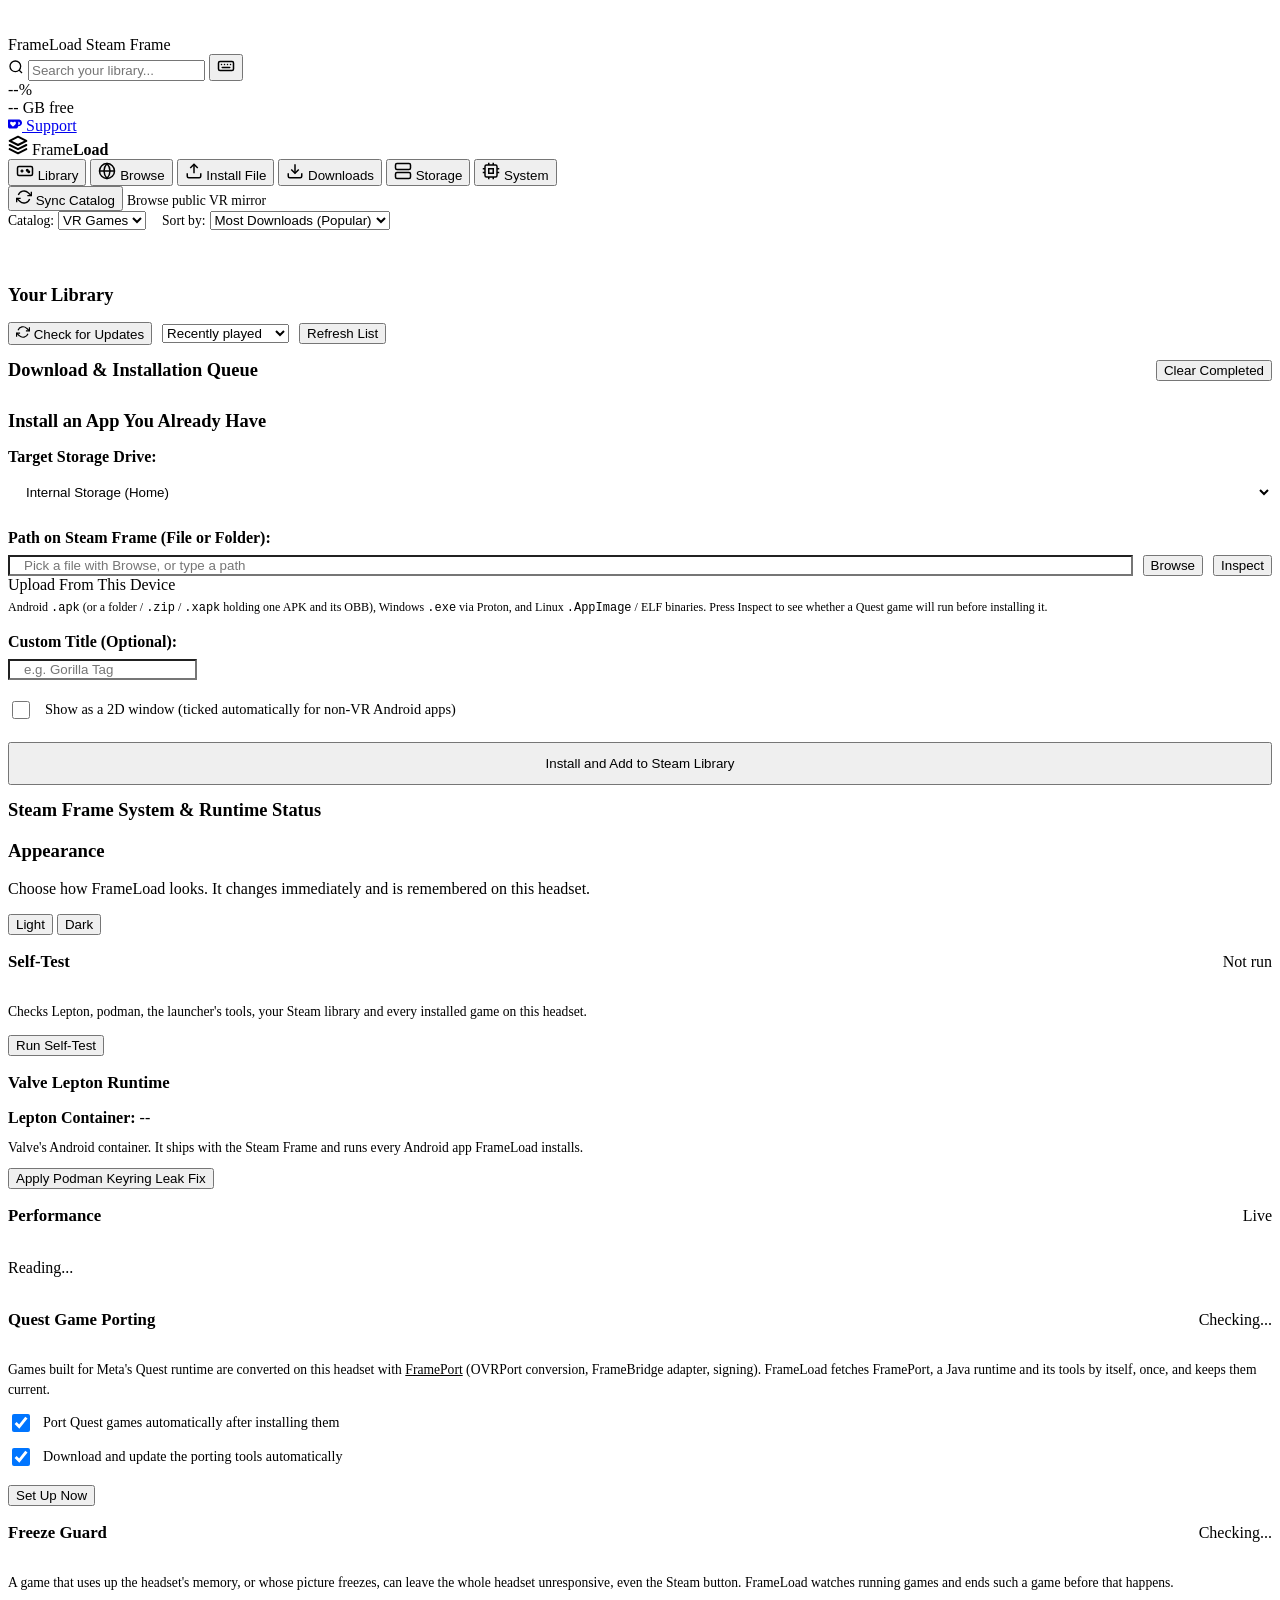
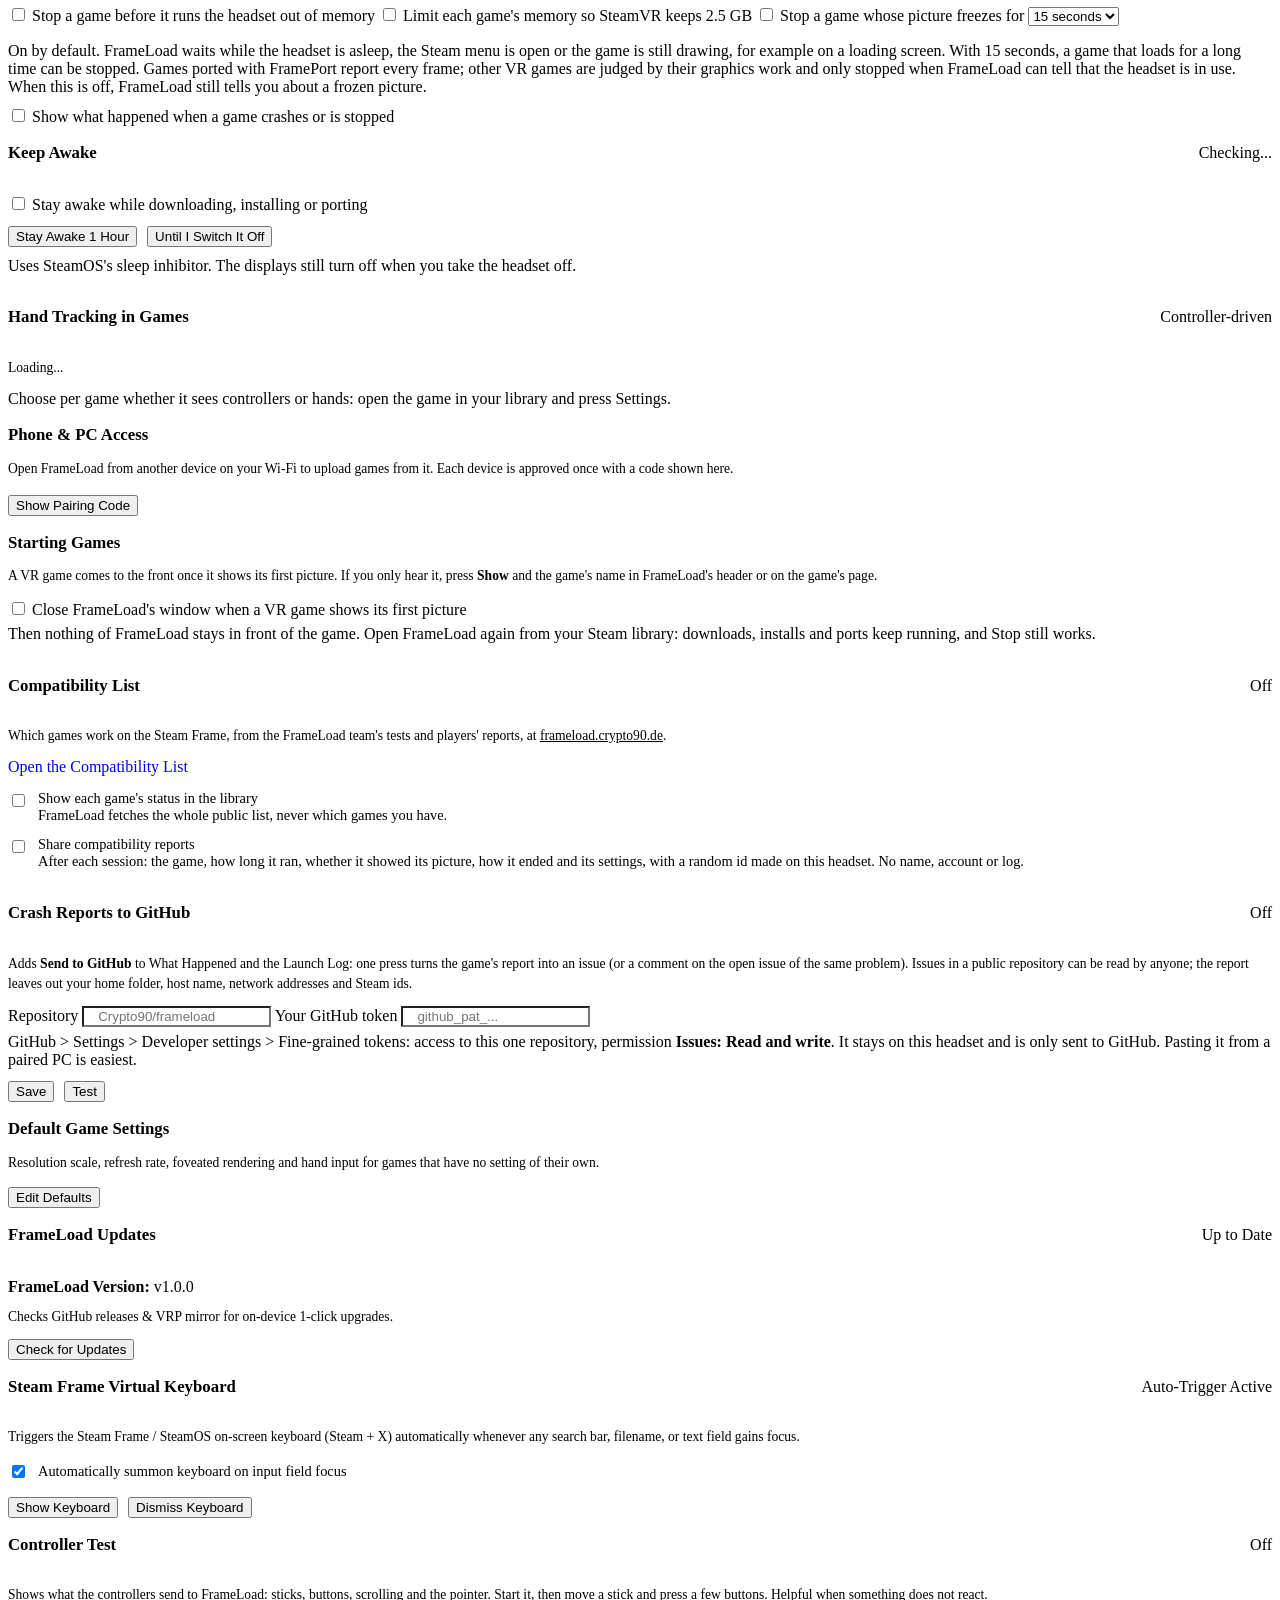
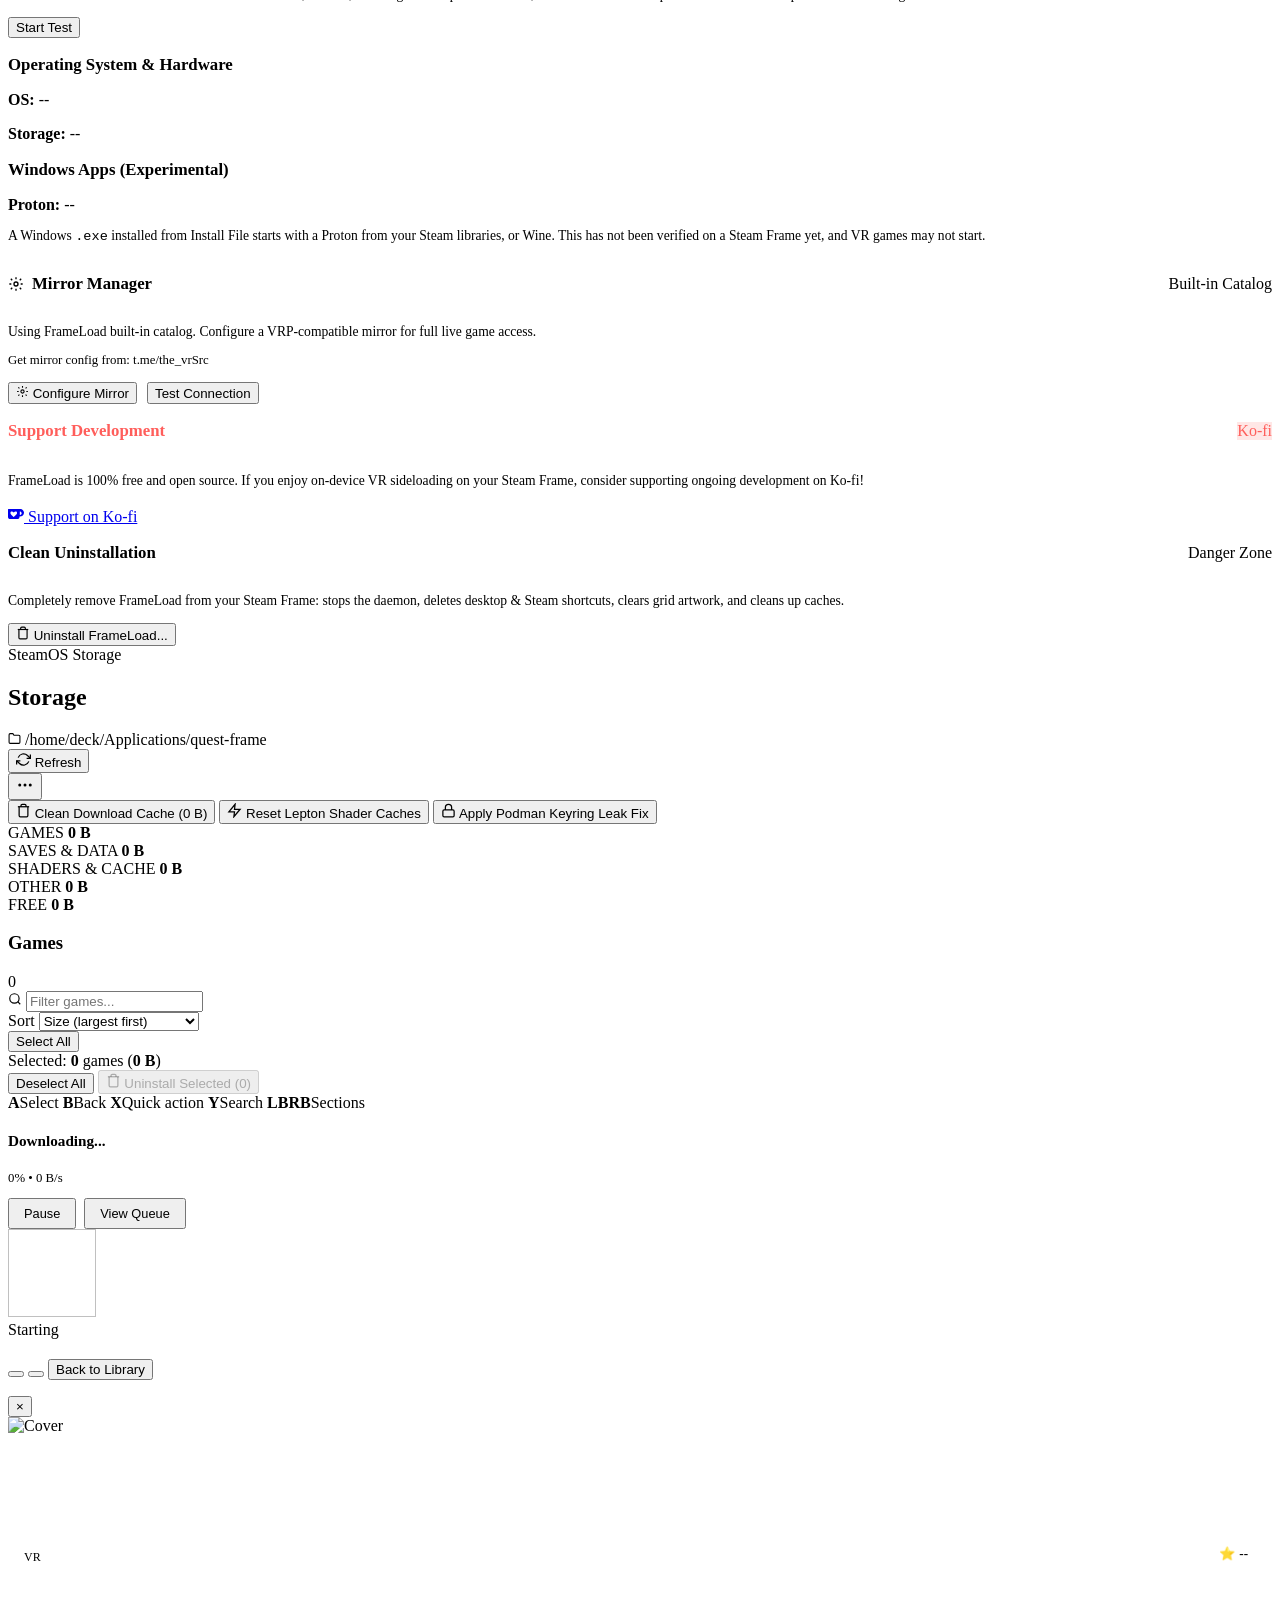
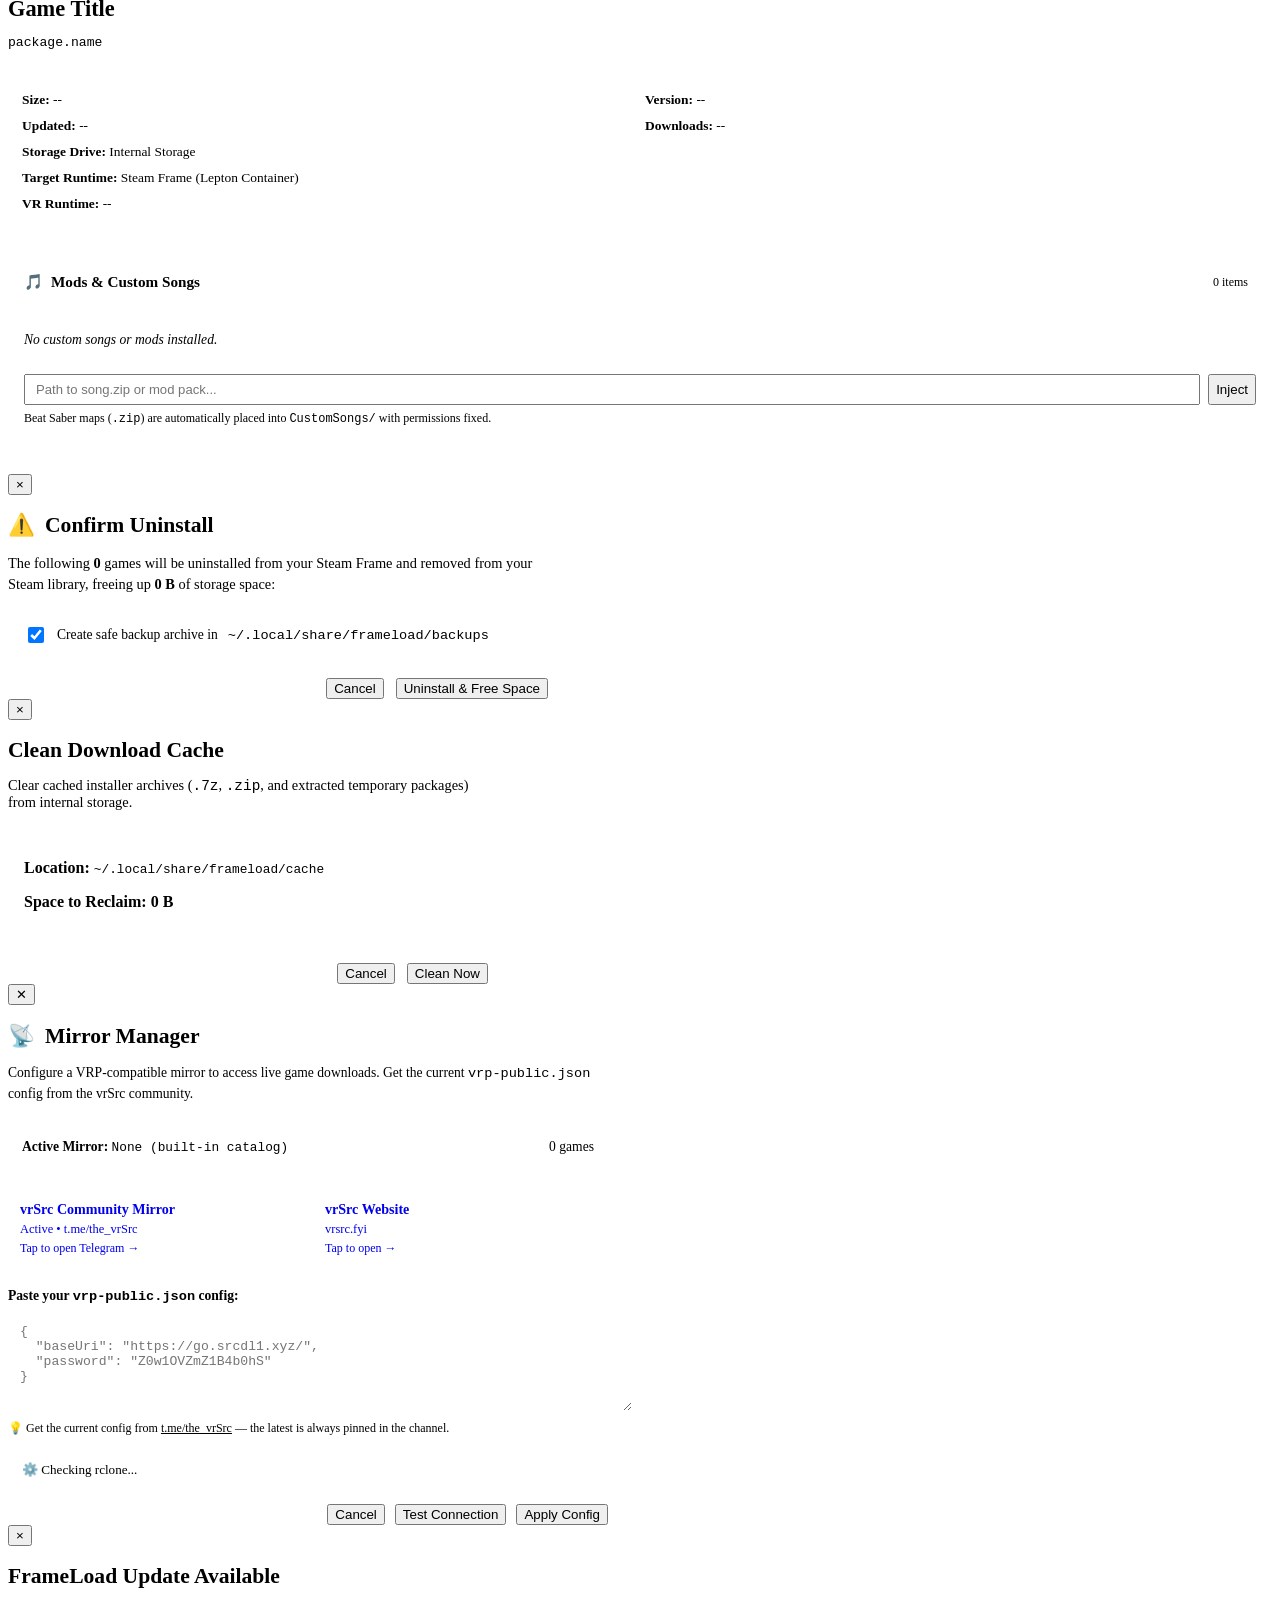
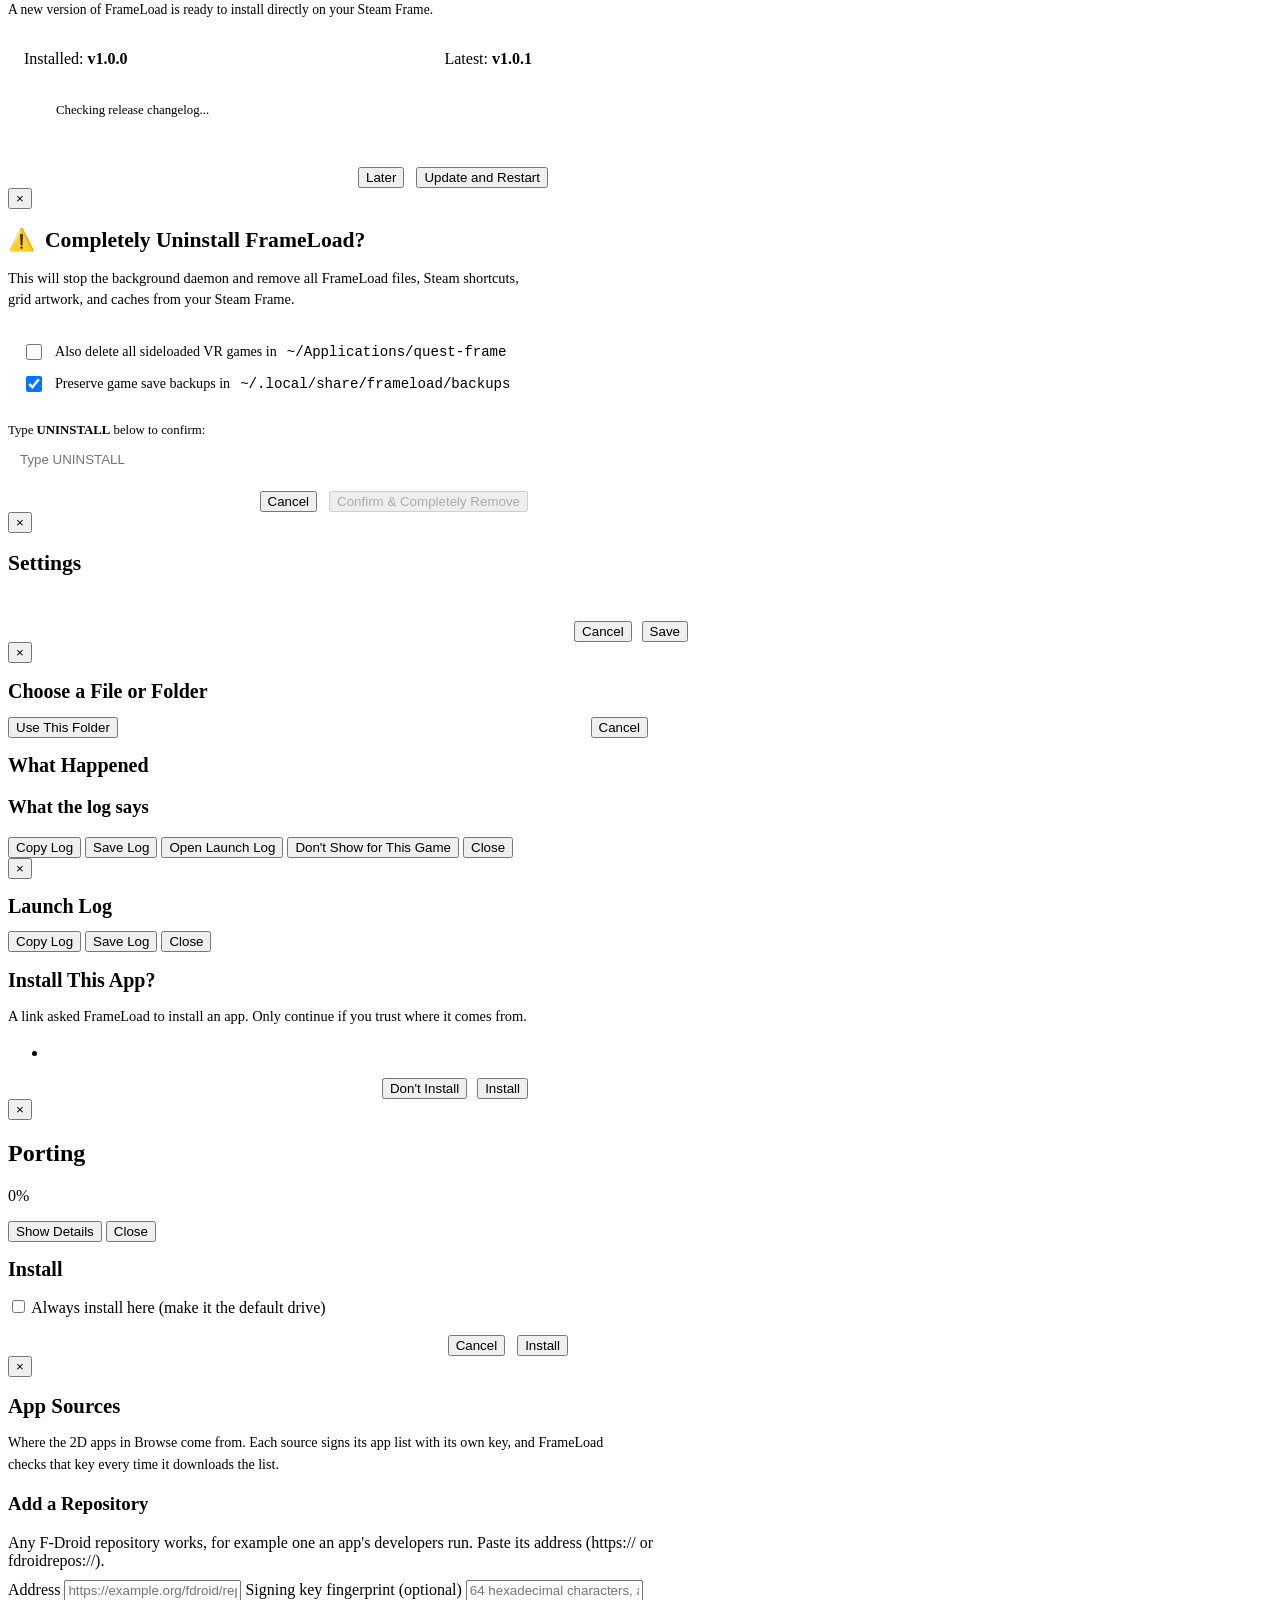
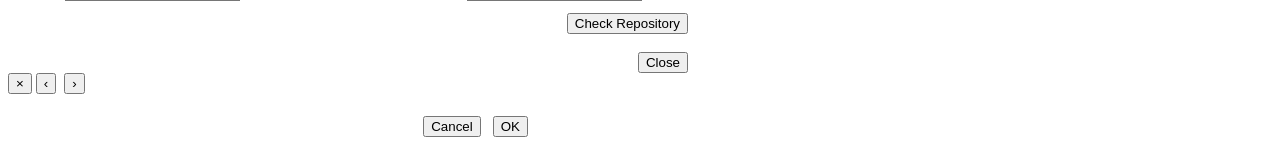
==== commit 23a774ef: "v1.4.9: Now Playing screen with Resume, Stop and live performance numbers Play covers the dashboard " ====
--- a/frameload/web/templates/index.html
+++ b/frameload/web/templates/index.html
@@ -62,6 +62,7 @@
       </div>
       <div id="header-lepton" class="telemetry-chip lepton missing" style="display:none;"></div>
       <button id="header-perf" class="telemetry-chip perf-chip" style="display:none;" onclick="openPerformanceCard()" title="CPU and memory use"></button>
+      <button id="header-now-playing" class="telemetry-chip playing-chip" style="display:none;" onclick="openPlayOverlay()" title="Open the running game's screen"></button>
       <button id="header-show-game" class="telemetry-chip show-chip" style="display:none;" onclick="showRunningGame()" title="Close Steam's menu so the running game is in front"></button>
       <button id="header-stop-game" class="telemetry-chip stop-chip" style="display:none;" onclick="stopRunningGames()" title="Stop the running game"></button>
       <button id="header-porting" class="telemetry-chip porting-chip" style="display:none;" onclick="openPortingModal()" title="Show porting progress"></button>
@@ -868,6 +869,29 @@
     </div>
   </div>
 
+  <!-- Now Playing: covers the page while a game starts and runs (openPlayOverlay in app.js) -->
+  <div id="play-overlay" class="modal-backdrop play-overlay" role="dialog" aria-modal="true" aria-labelledby="play-title">
+    <div id="play-art" class="play-art" aria-hidden="true"></div>
+    <div class="modal-content play-panel">
+      <div class="play-head">
+        <img id="play-icon" class="play-icon" alt="" width="88" height="88">
+        <div class="play-heading">
+          <div id="play-kicker" class="play-kicker">Starting</div>
+          <h2 id="play-title"></h2>
+          <div id="play-status" class="play-status" role="status" aria-live="polite"></div>
+        </div>
+      </div>
+      <div id="play-progress" class="play-progress" aria-hidden="true"><span></span></div>
+      <div id="play-stats" class="play-stats"></div>
+      <div class="play-actions">
+        <button id="play-resume" type="button" class="btn-primary" onclick="playOverlayResume()"></button>
+        <button id="play-stop" type="button" class="btn-danger" onclick="playOverlayStop()"></button>
+        <button id="play-back" type="button" class="btn-secondary" data-back onclick="closePlayOverlay(true)">Back to Library</button>
+      </div>
+      <p id="play-hint" class="play-hint"></p>
+    </div>
+  </div>
+
   <!-- Game Details & Action Modal -->
   <div id="game-modal" class="modal-backdrop">
     <div class="modal-content">
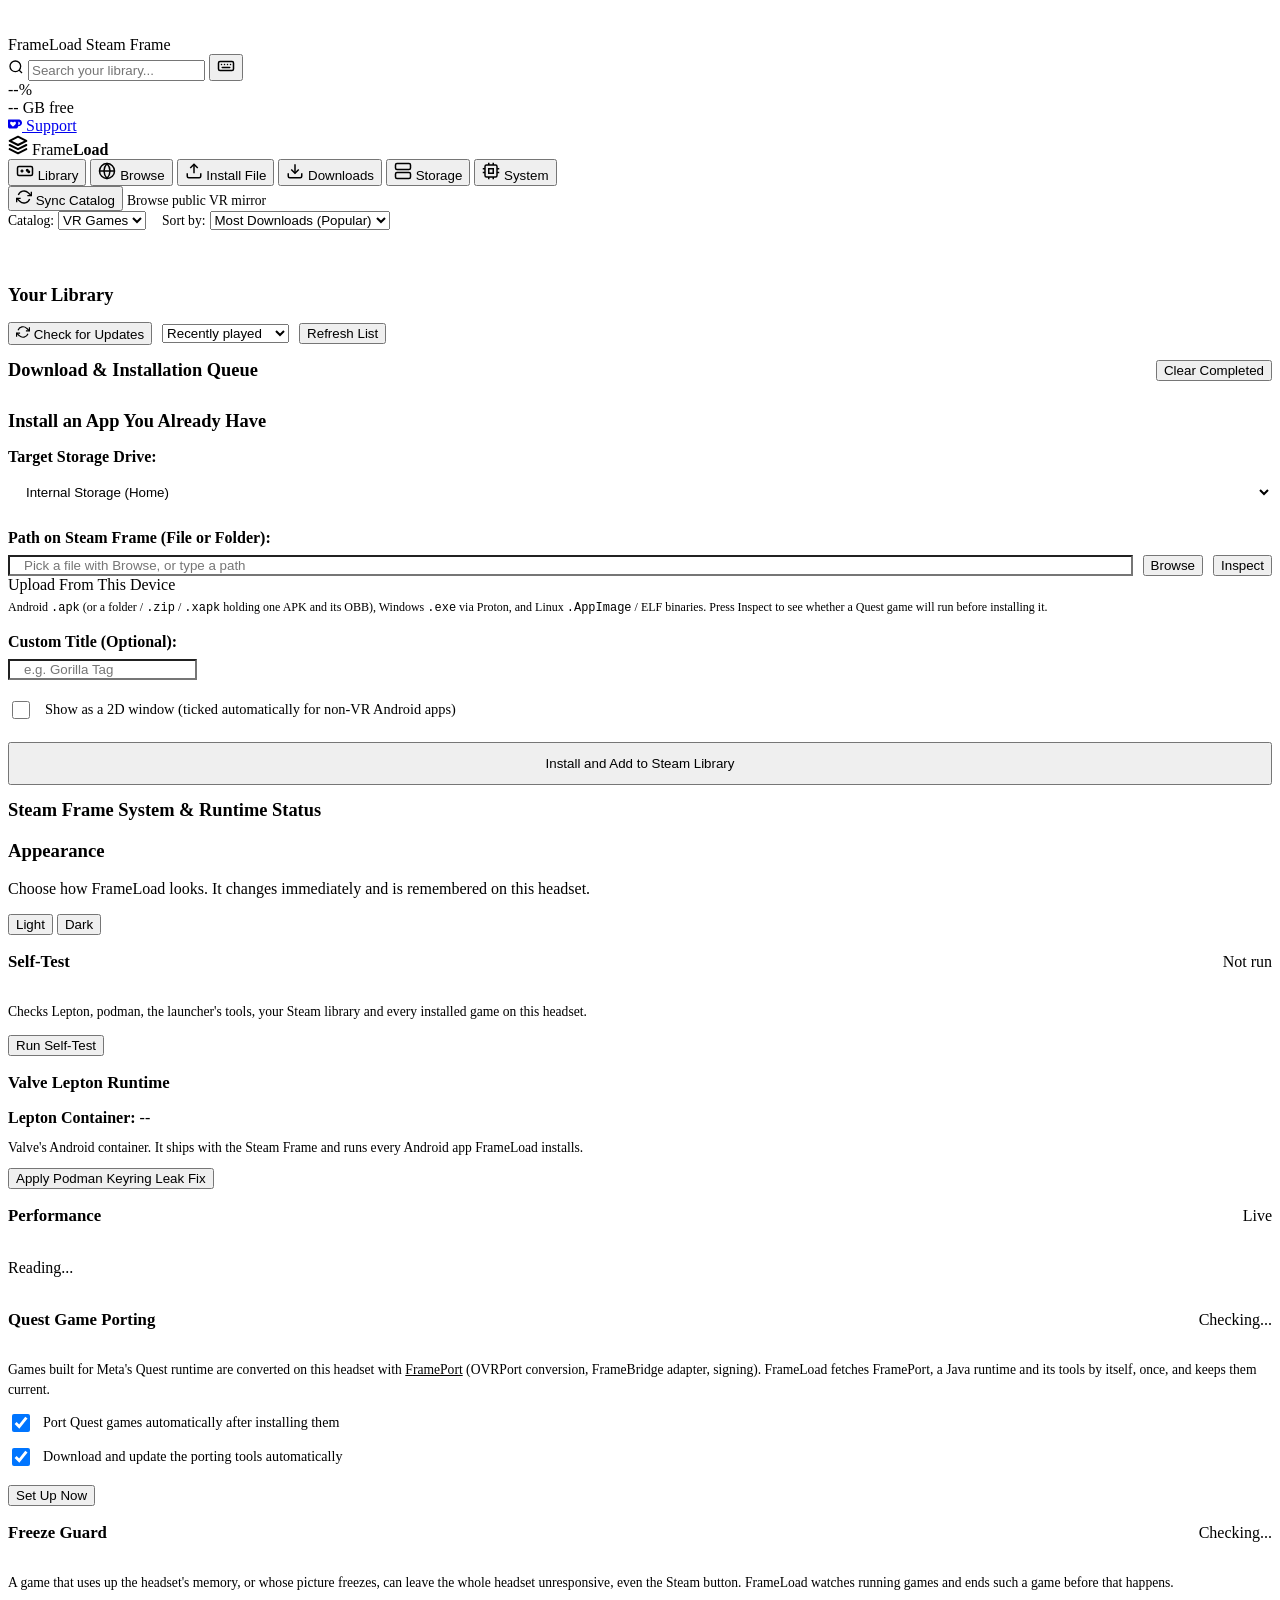
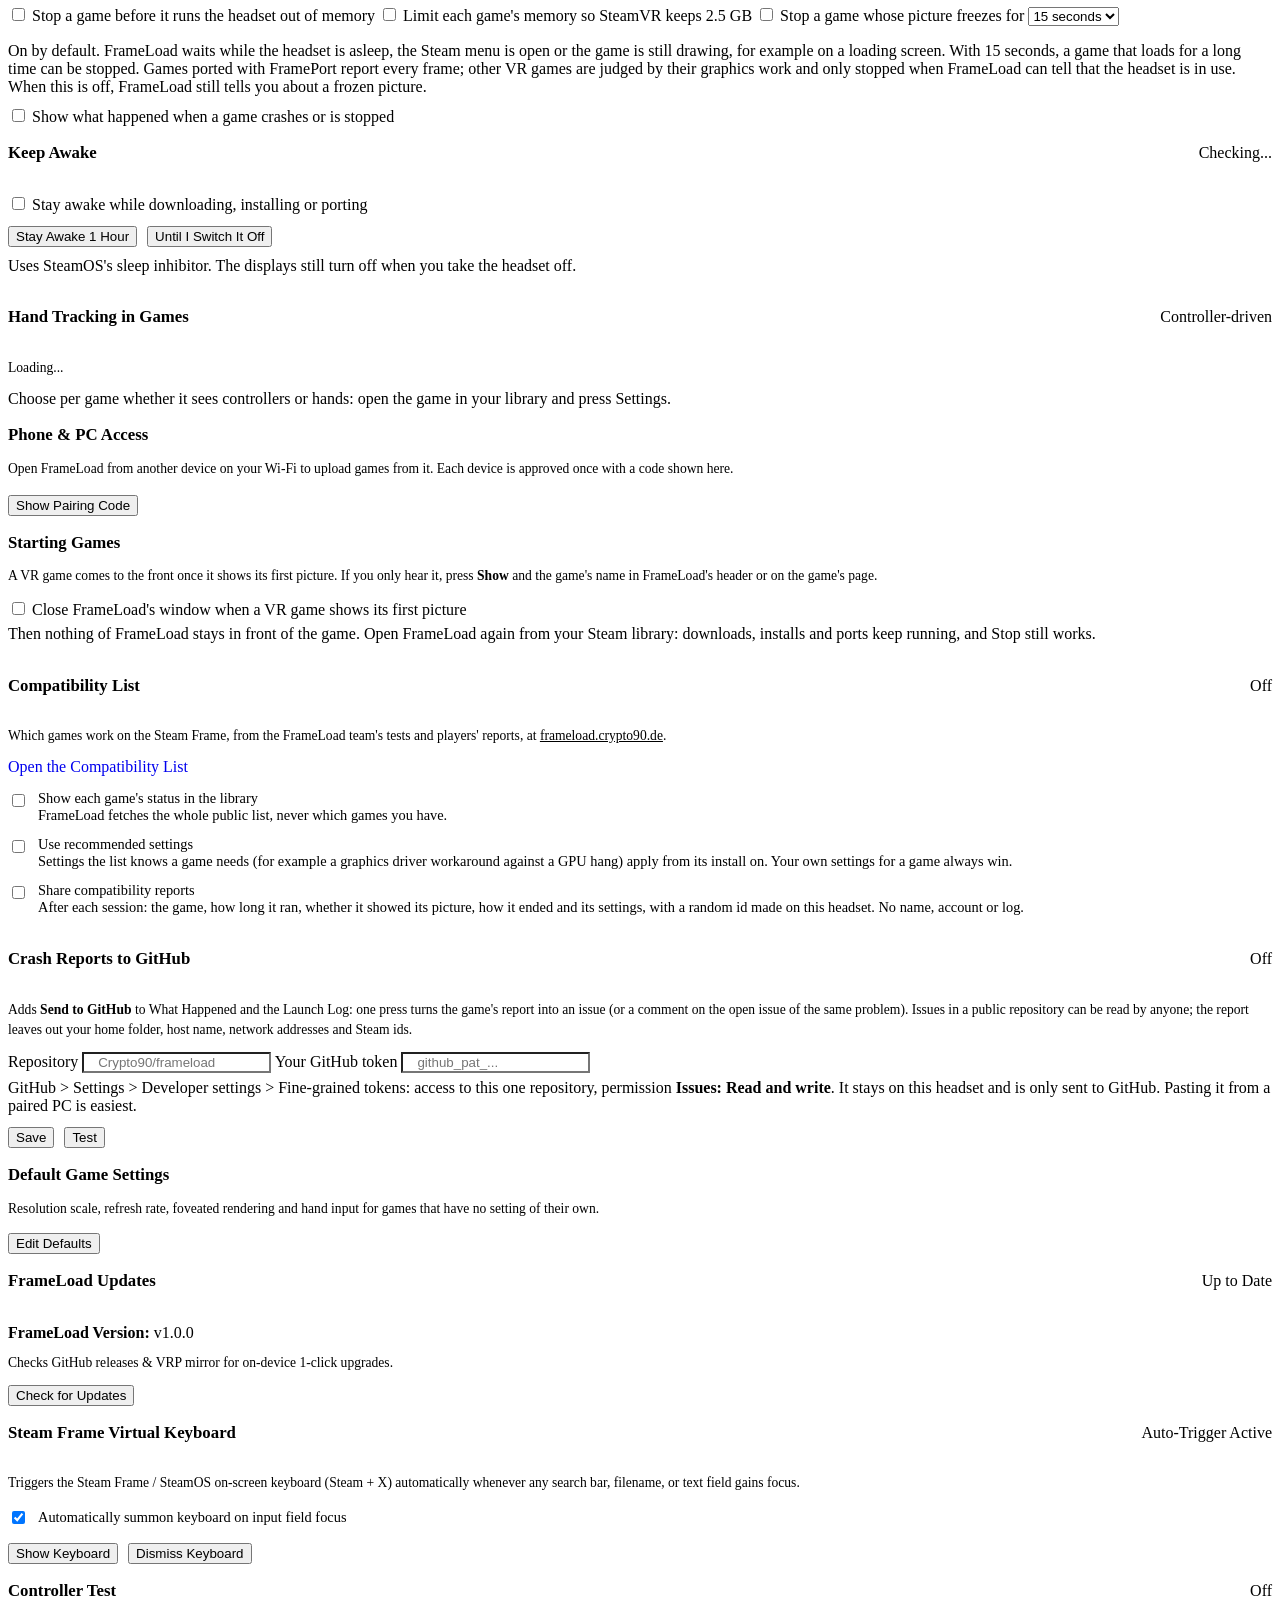
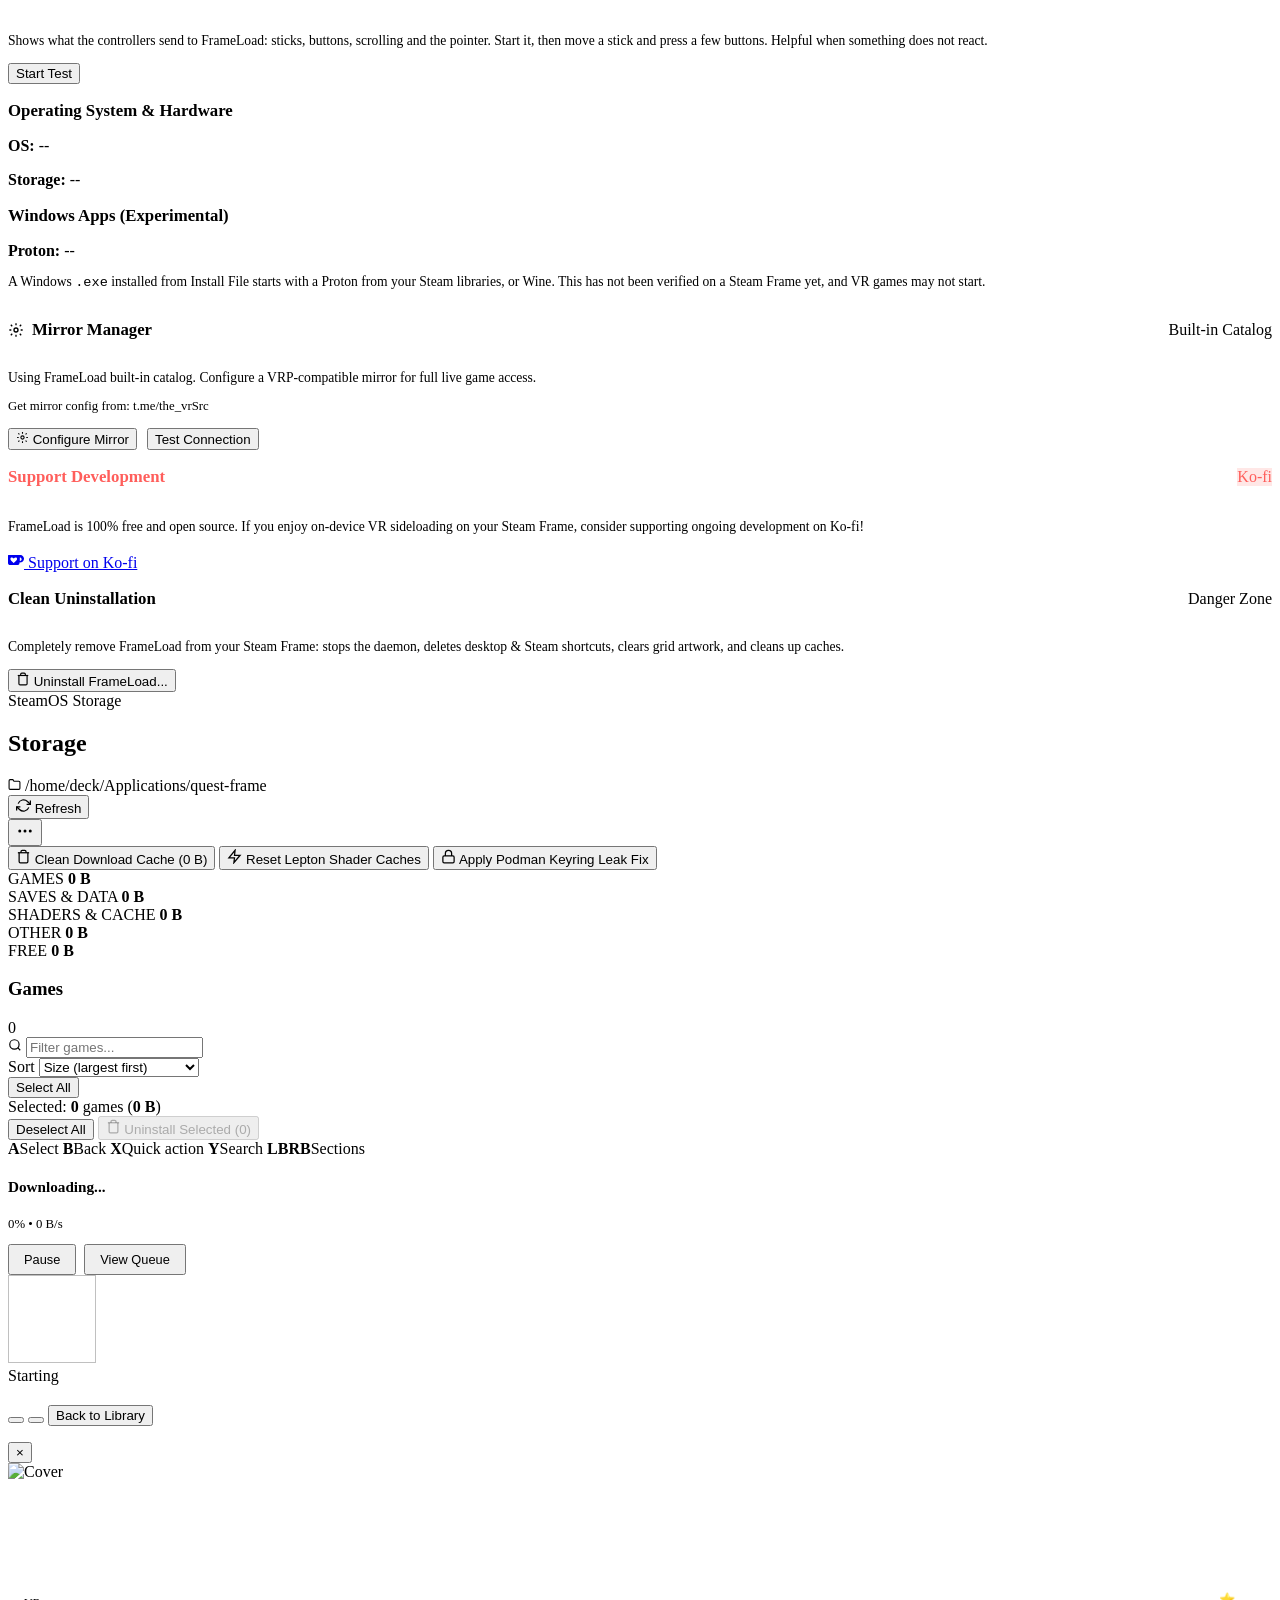
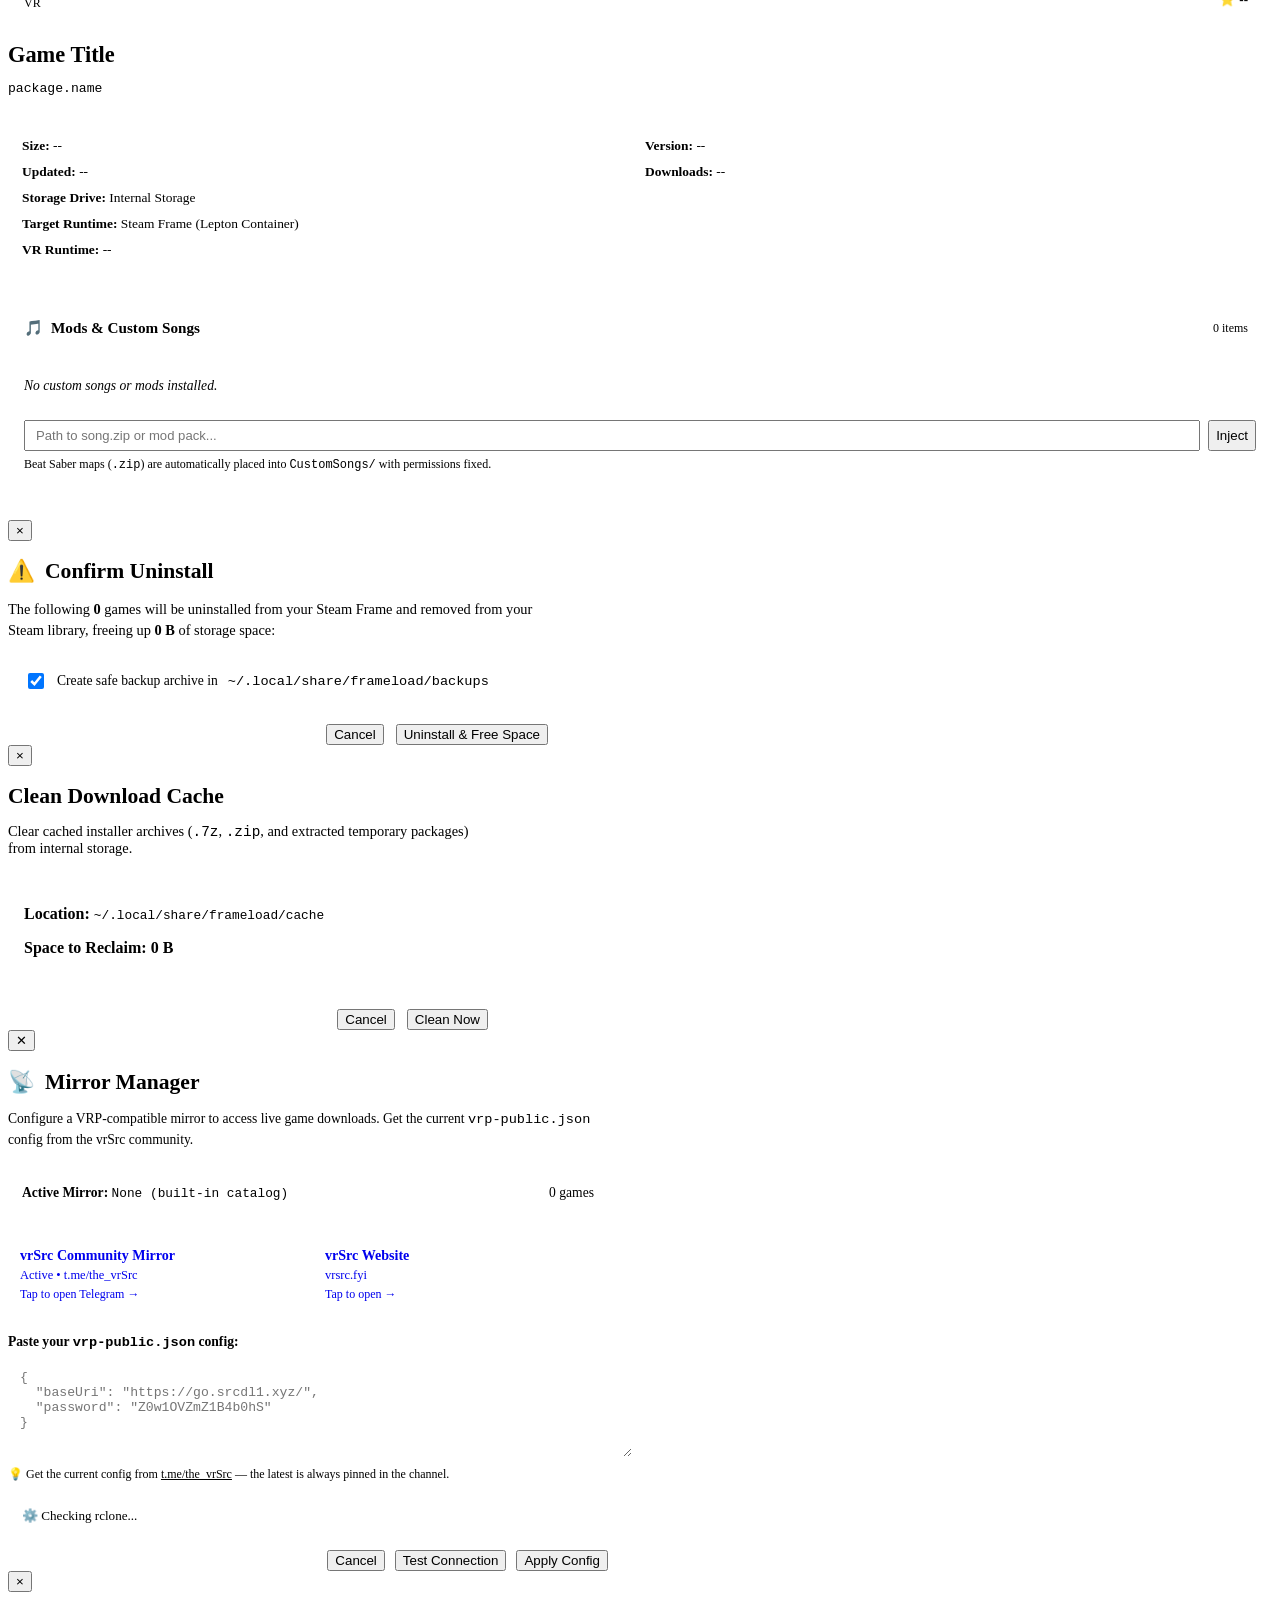
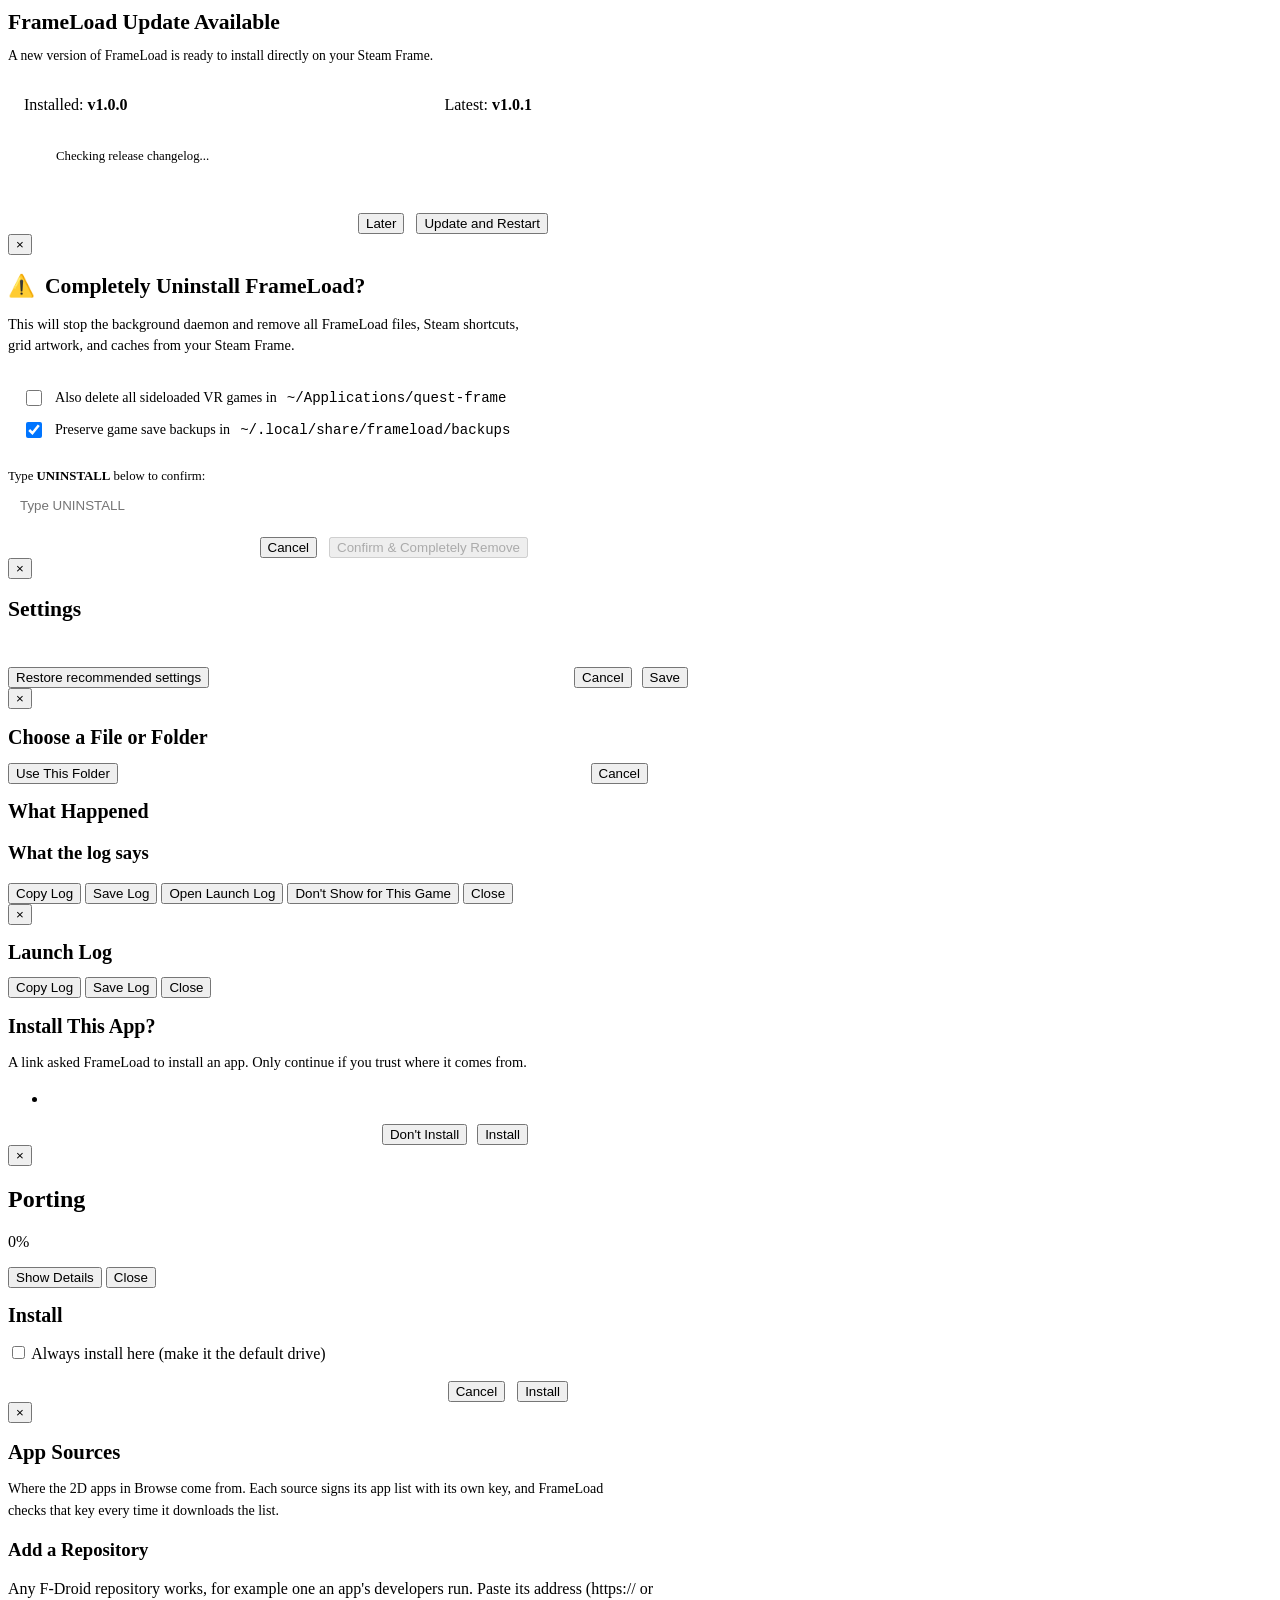
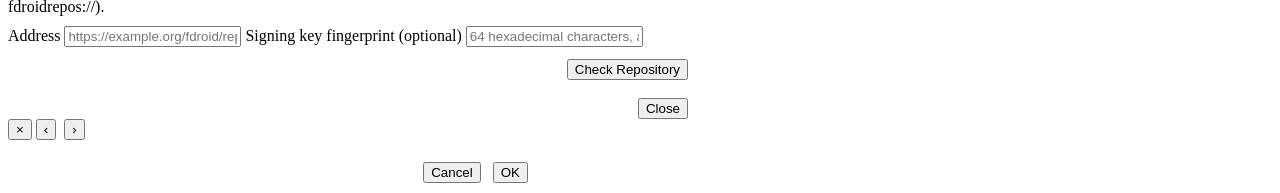
==== commit b00695a9: "v1.5.0: Epic Roller Coasters runs; recommended settings from the compatibility list A per-game Graph" ====
--- a/frameload/web/templates/index.html
+++ b/frameload/web/templates/index.html
@@ -521,6 +521,10 @@
               <span>Show each game's status in the library<br><span class="tuning-micro-note">FrameLoad fetches the whole public list, never which games you have.</span></span>
             </label>
             <label style="display:flex; align-items:flex-start; gap:10px; cursor:pointer; font-size:0.9rem;">
+              <input type="checkbox" id="compat-recommended-check" onchange="saveCompatList()" style="margin-top:4px;">
+              <span>Use recommended settings<br><span class="tuning-micro-note">Settings the list knows a game needs (for example a graphics driver workaround against a GPU hang) apply from its install on. Your own settings for a game always win.</span></span>
+            </label>
+            <label style="display:flex; align-items:flex-start; gap:10px; cursor:pointer; font-size:0.9rem;">
               <input type="checkbox" id="compat-share-check" onchange="saveCompatList()" style="margin-top:4px;">
               <span>Share compatibility reports<br><span class="tuning-micro-note">After each session: the game, how long it ran, whether it showed its picture, how it ended and its settings, with a random id made on this headset. No name, account or log.</span></span>
             </label>
@@ -1172,7 +1176,8 @@
       <div id="tuning-presets" class="tuning-presets-strip"></div>
       <div id="tuning-body"></div>
 
-      <div style="display:flex; justify-content:flex-end; gap:10px; border-top:1px solid var(--border-subtle); padding-top:16px; margin-top:16px;">
+      <div style="display:flex; justify-content:flex-end; flex-wrap:wrap; gap:10px; border-top:1px solid var(--border-subtle); padding-top:16px; margin-top:16px;">
+        <button type="button" id="btn-restore-tuning" class="btn-secondary" style="margin-right:auto;" onclick="restoreRecommendedTuning()">Restore recommended settings</button>
         <button type="button" class="btn-secondary" onclick="closeTuningModal()">Cancel</button>
         <button type="button" id="btn-save-tuning" class="btn-primary" onclick="saveGameTuningFromModal()">Save</button>
       </div>
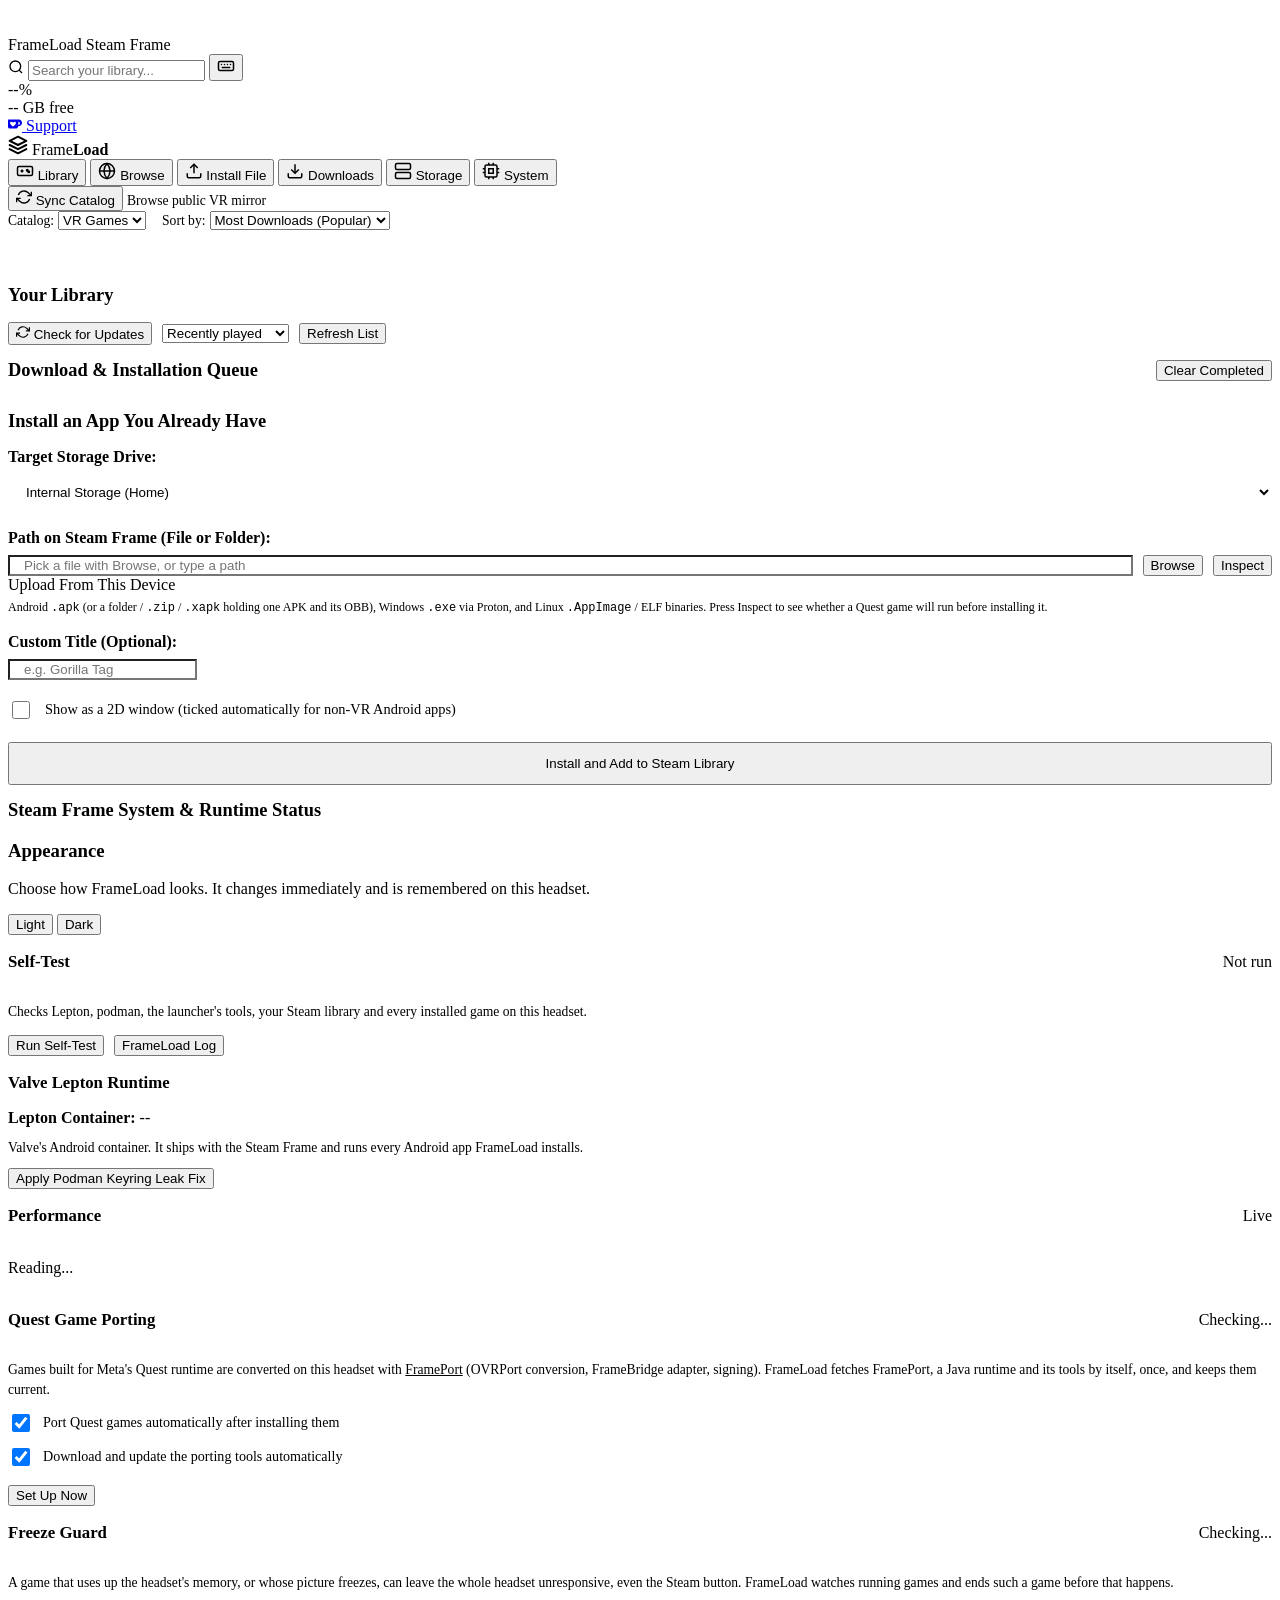
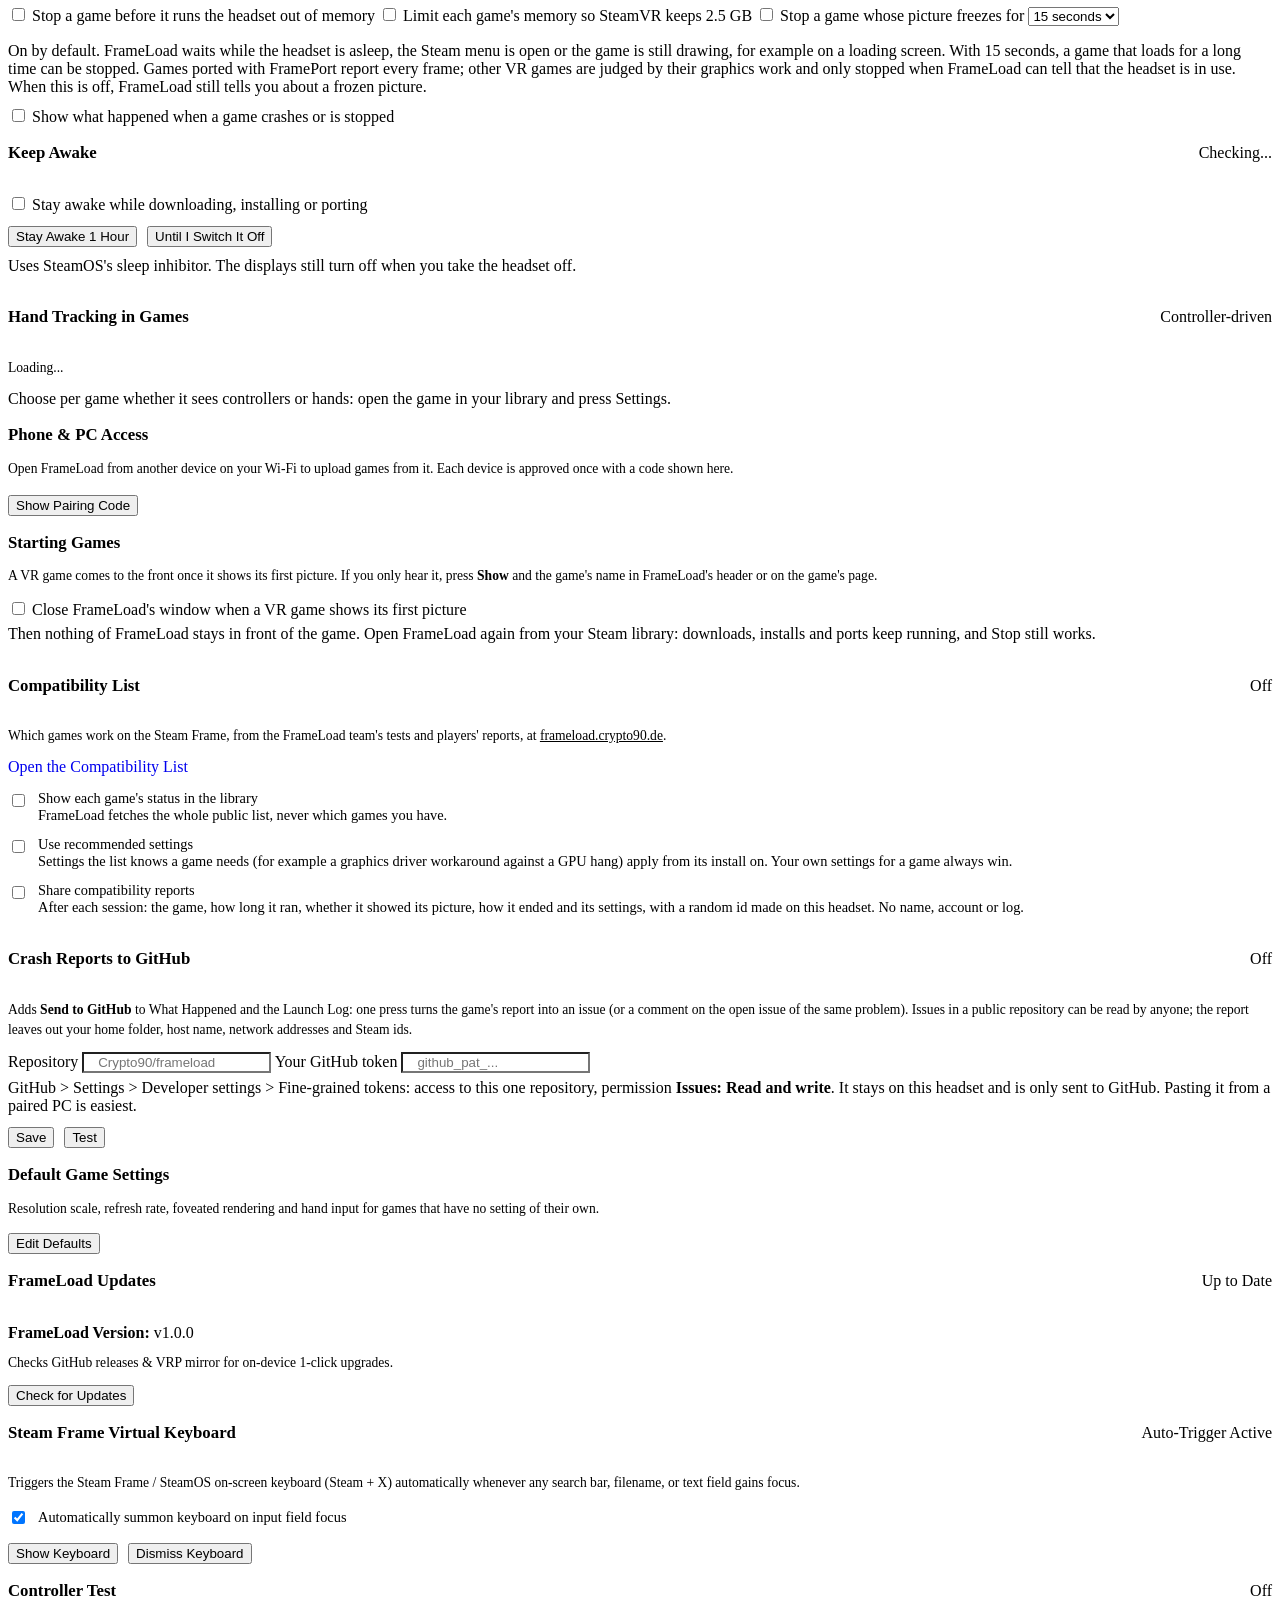
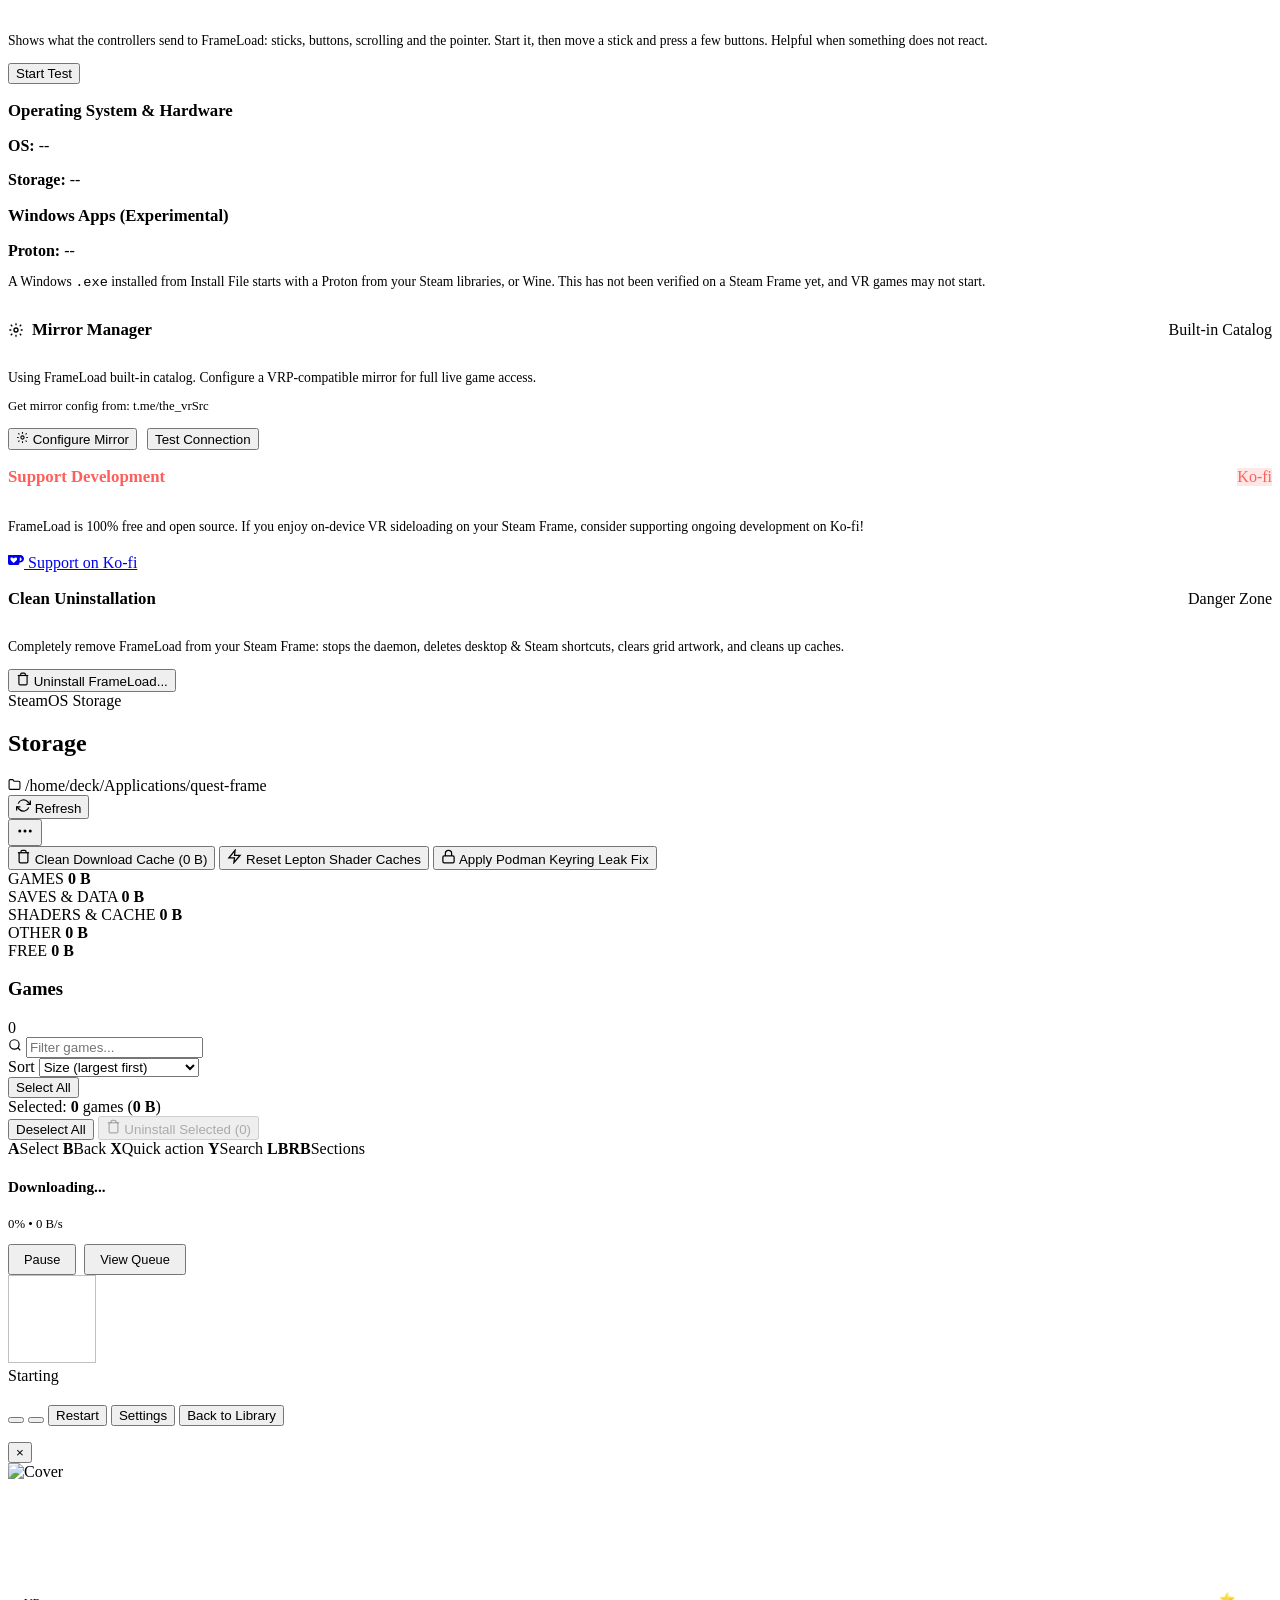
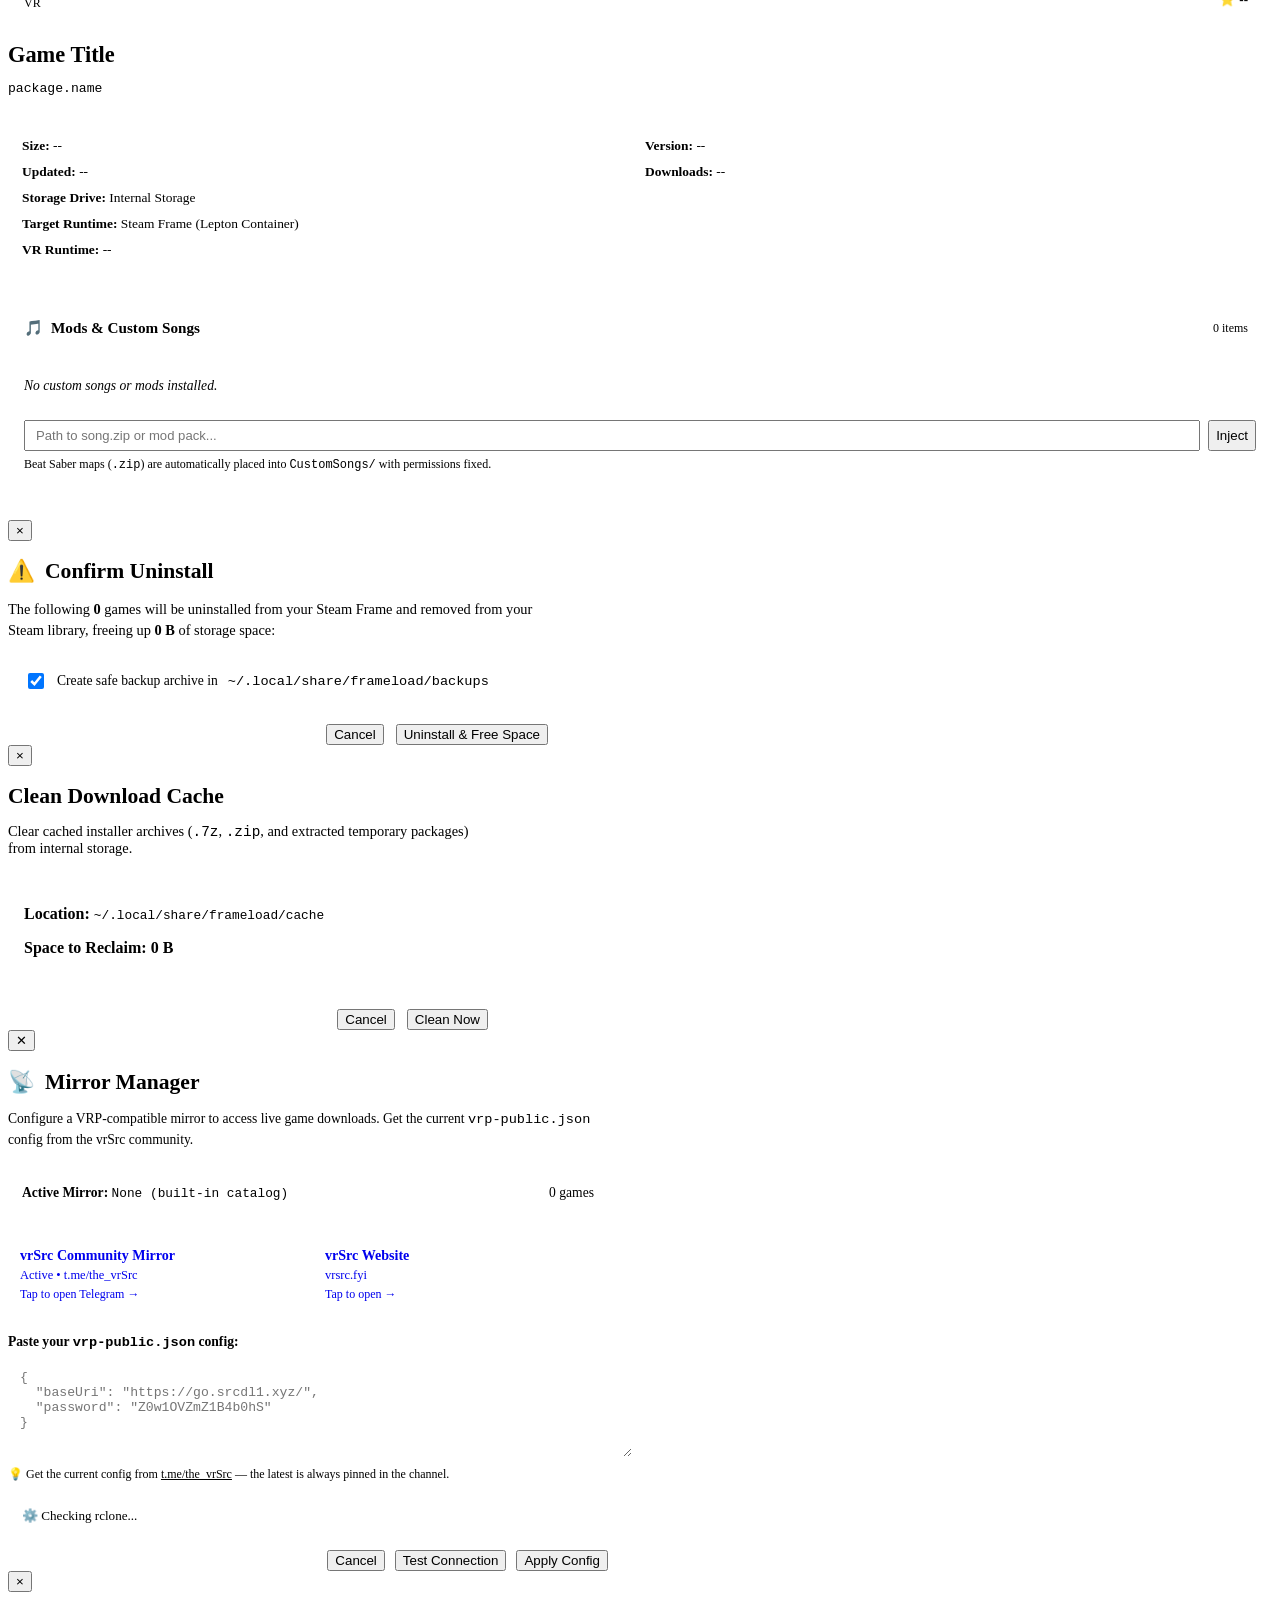
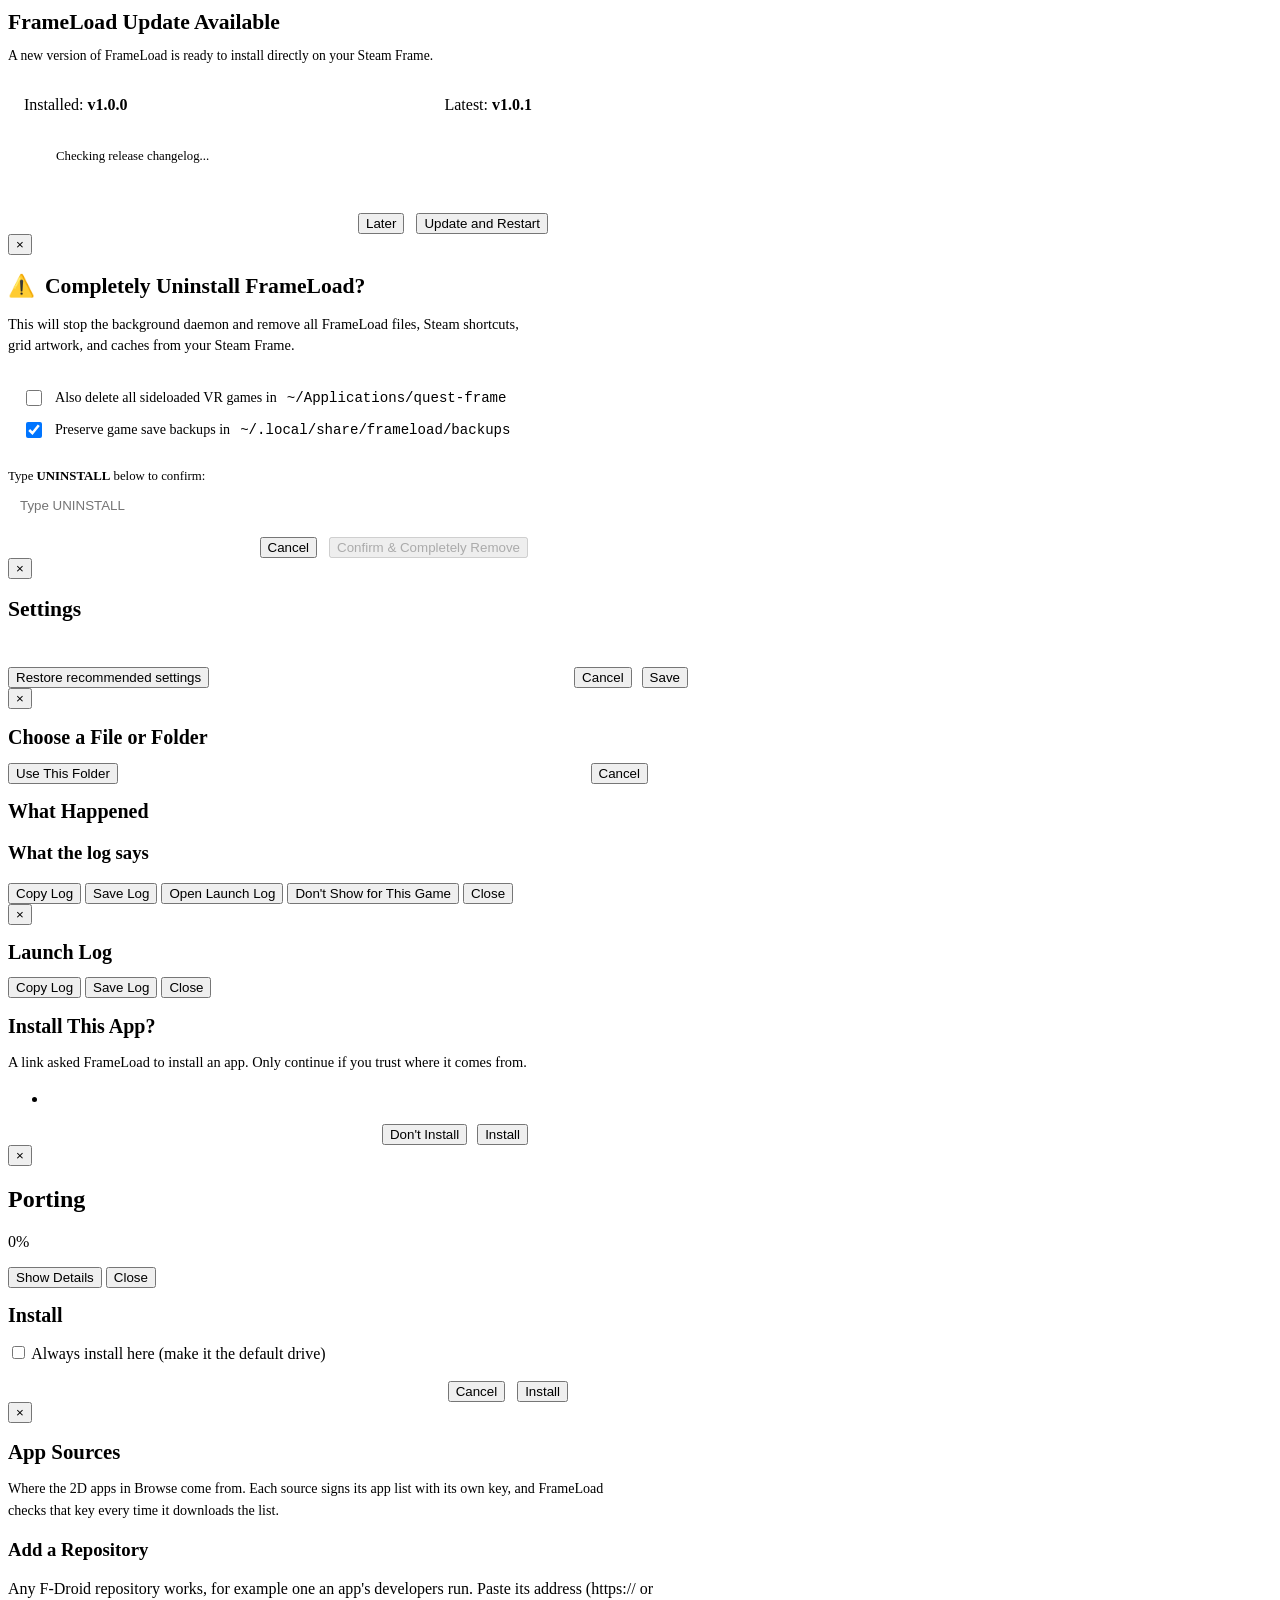
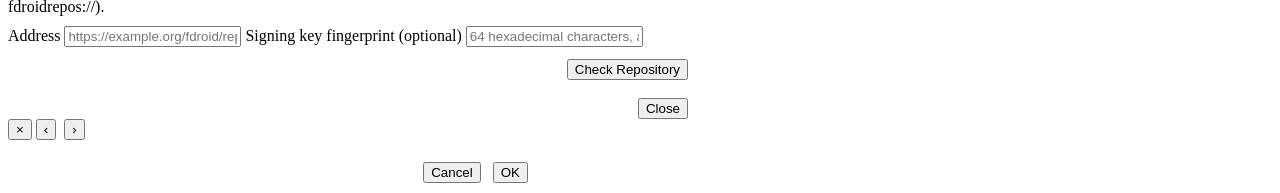
==== commit dd4456a8: "Automatic quality, Now Playing facts, FrameLoad log, backups before changes, thread dumps, doctor ch" ====
--- a/frameload/web/templates/index.html
+++ b/frameload/web/templates/index.html
@@ -386,7 +386,10 @@
             Checks Lepton, podman, the launcher's tools, your Steam library and every installed game on this headset.
           </p>
           <div id="doctor-results"></div>
-          <button class="btn-secondary compact" onclick="runDoctor()">Run Self-Test</button>
+          <div style="display:flex; flex-wrap:wrap; gap:10px;">
+            <button class="btn-secondary compact" onclick="runDoctor()">Run Self-Test</button>
+            <button class="btn-secondary compact" onclick="openAppLog()" title="What FrameLoad printed, and why it last stopped or restarted">FrameLoad Log</button>
+          </div>
         </div>
 
         <div class="sys-card">
@@ -883,6 +886,7 @@
           <div id="play-kicker" class="play-kicker">Starting</div>
           <h2 id="play-title"></h2>
           <div id="play-status" class="play-status" role="status" aria-live="polite"></div>
+          <div id="play-facts" class="play-facts"></div>
         </div>
       </div>
       <div id="play-progress" class="play-progress" aria-hidden="true"><span></span></div>
@@ -890,6 +894,8 @@
       <div class="play-actions">
         <button id="play-resume" type="button" class="btn-primary" onclick="playOverlayResume()"></button>
         <button id="play-stop" type="button" class="btn-danger" onclick="playOverlayStop()"></button>
+        <button id="play-restart" type="button" class="btn-secondary" onclick="playOverlayRestart()">Restart</button>
+        <button id="play-settings" type="button" class="btn-secondary" onclick="playOverlaySettings()">Settings</button>
         <button id="play-back" type="button" class="btn-secondary" data-back onclick="closePlayOverlay(true)">Back to Library</button>
       </div>
       <p id="play-hint" class="play-hint"></p>
@@ -1228,7 +1234,7 @@
       <div class="session-actions">
         <button type="button" class="btn-secondary" onclick="copyLogReport(this)">Copy Log</button>
         <button type="button" id="log-github" class="btn-secondary github-send" style="display:none;" onclick="sendLogToGithub(this)">Send to GitHub</button>
-        <button type="button" class="btn-secondary" onclick="saveLogReport()">Save Log</button>
+        <button type="button" id="log-save" class="btn-secondary" onclick="saveLogReport()">Save Log</button>
         <button type="button" class="btn-primary" data-back onclick="closeLogModal()">Close</button>
       </div>
     </div>
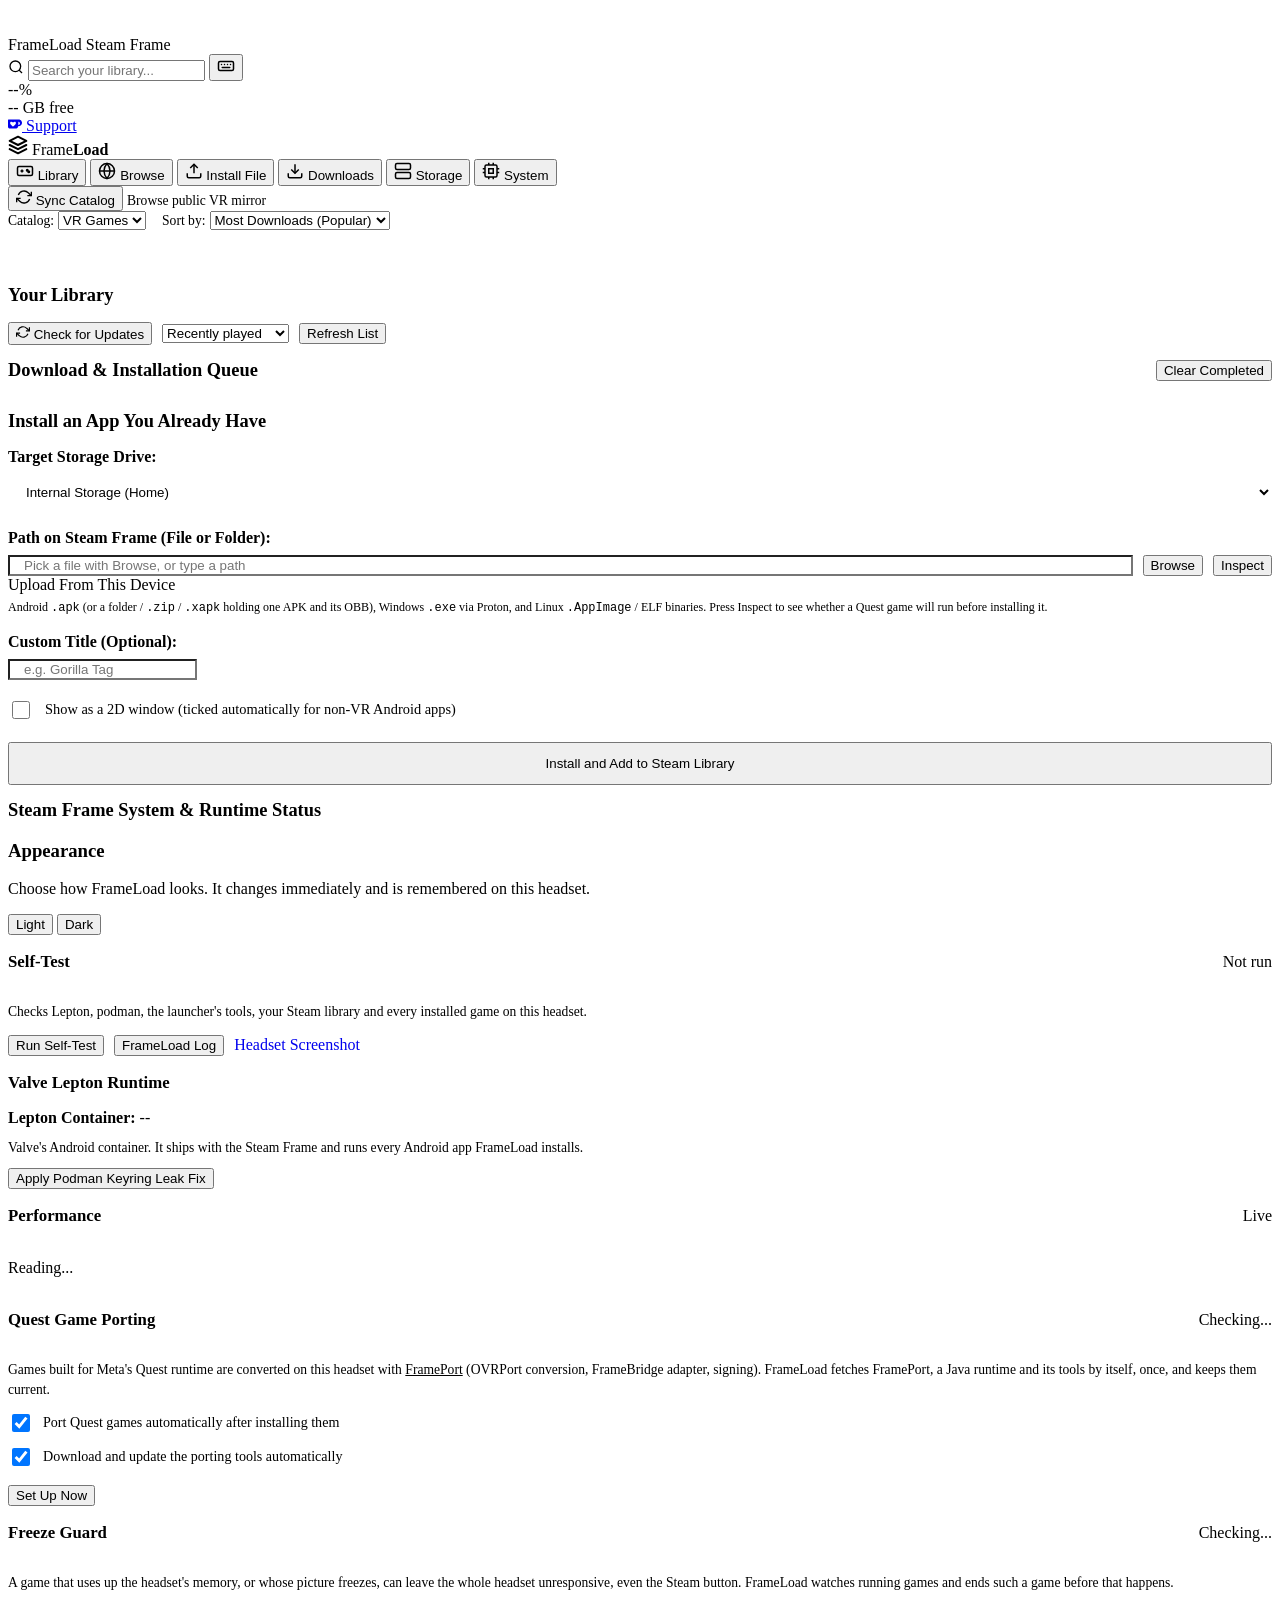
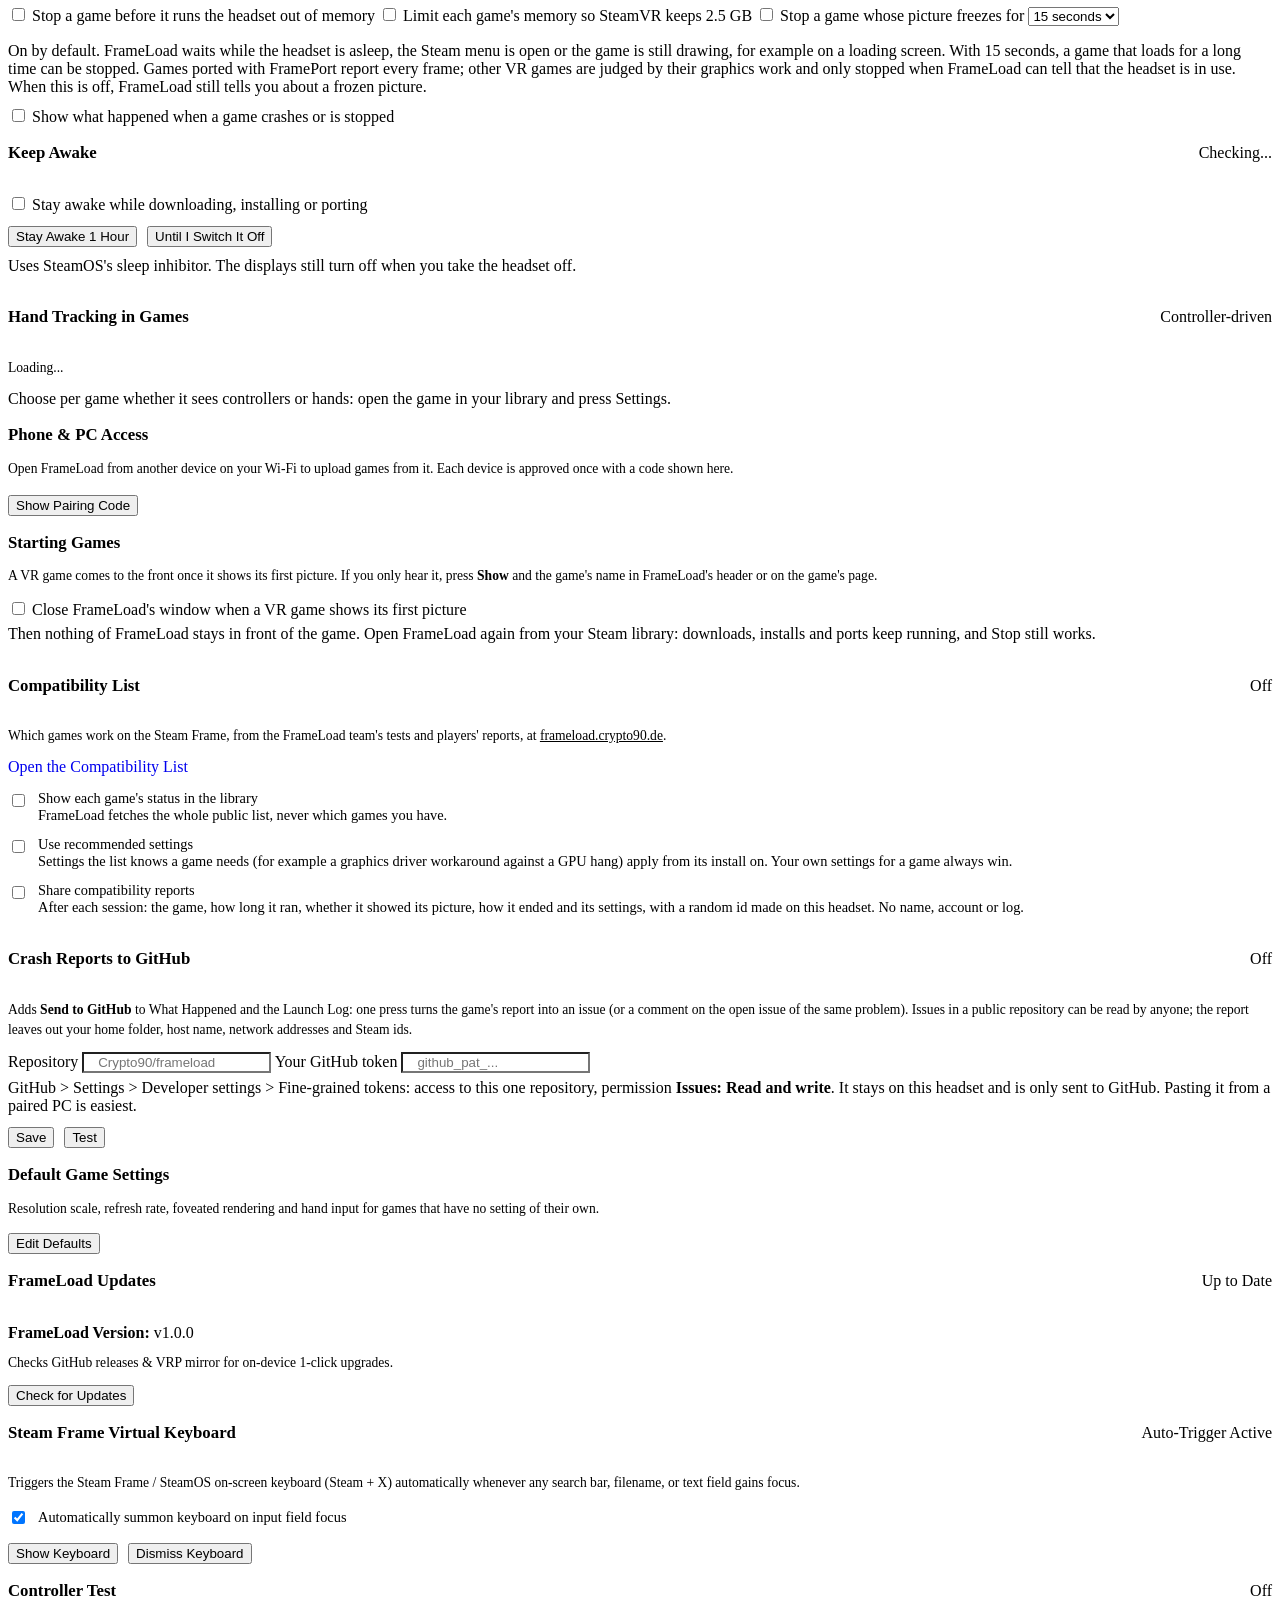
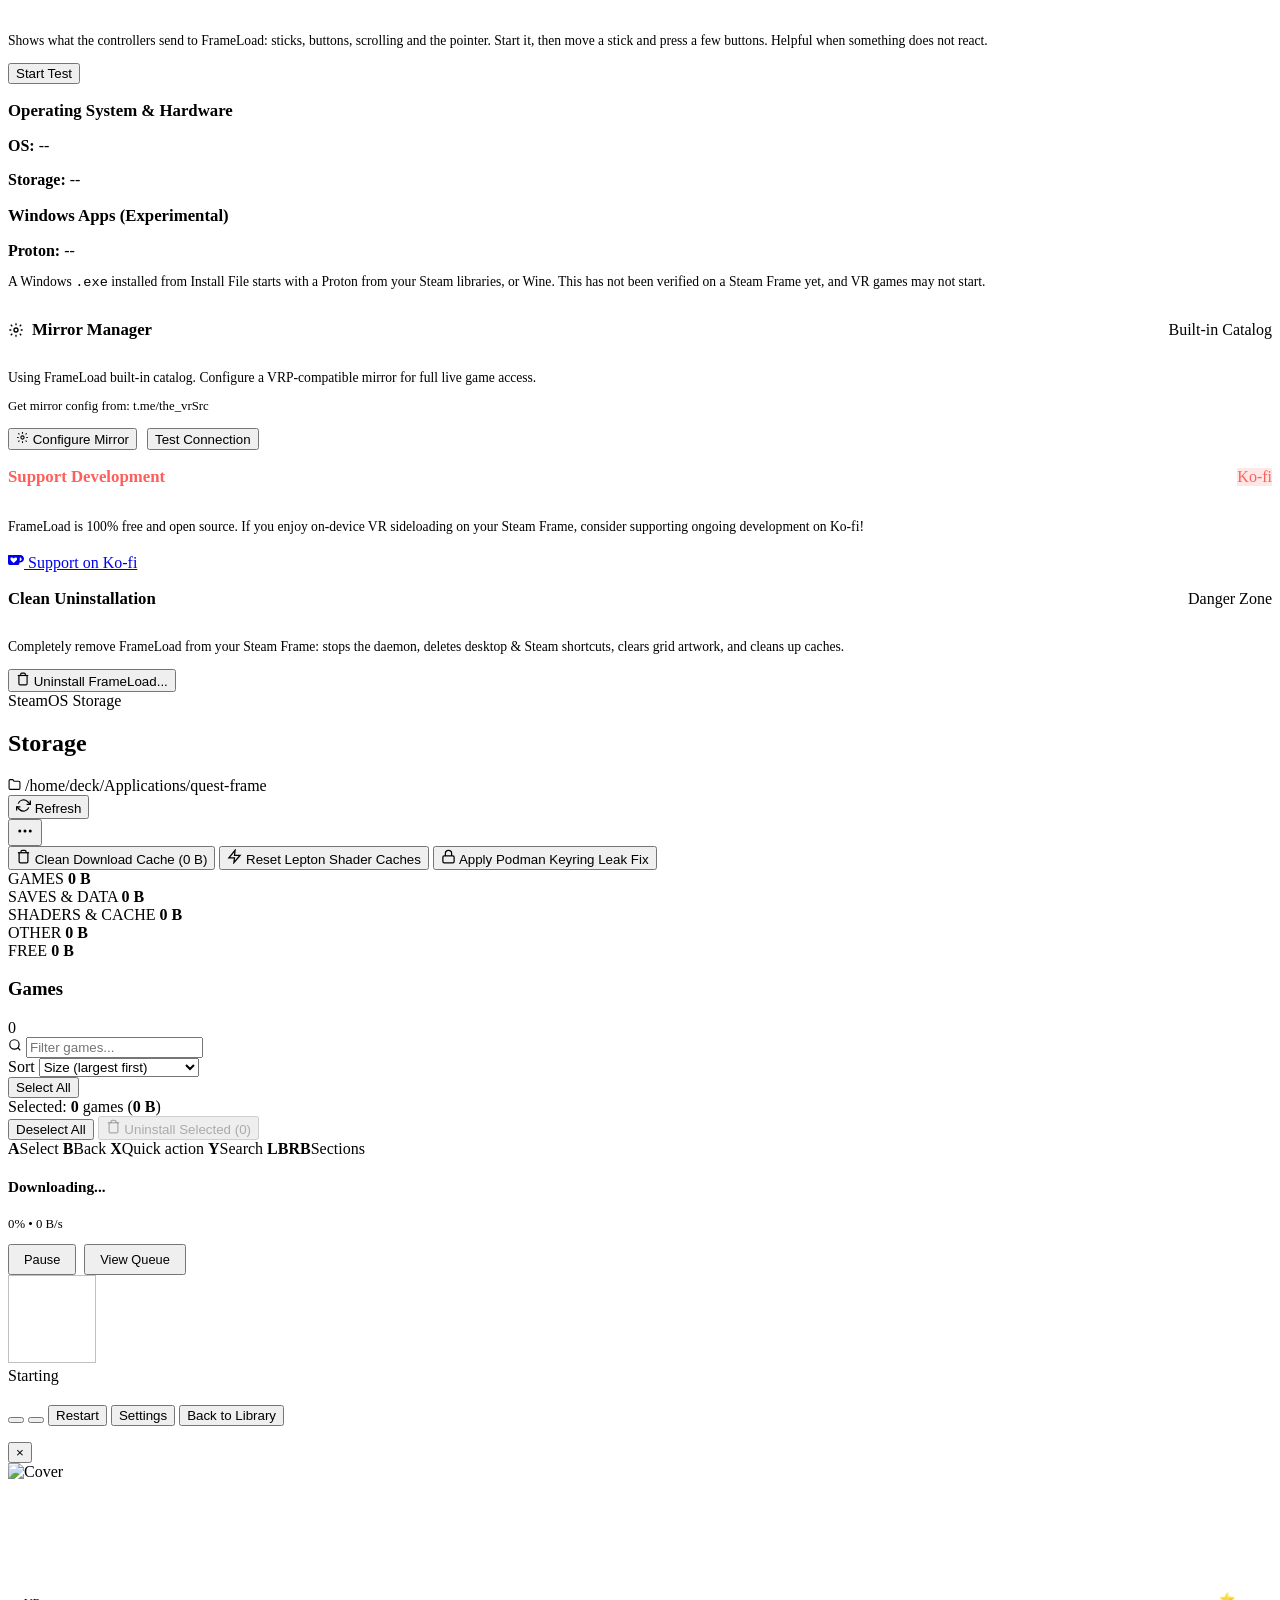
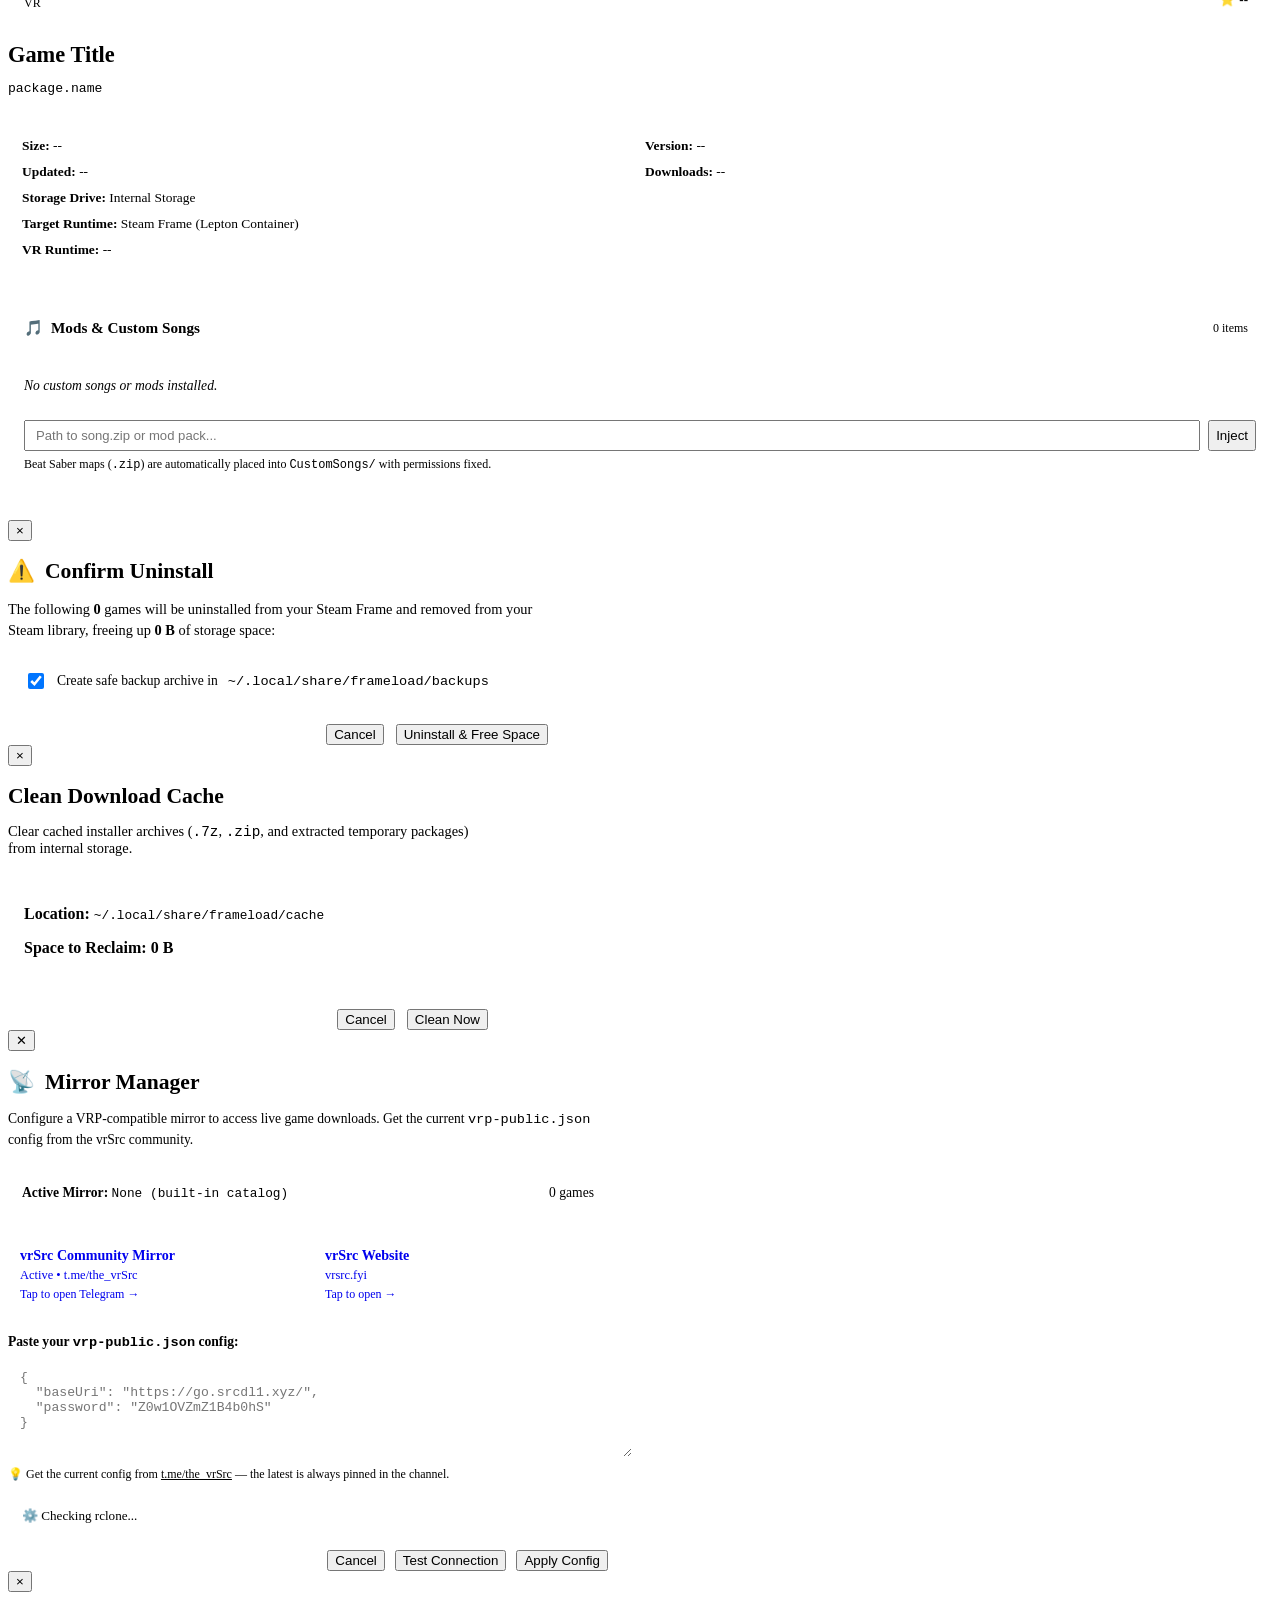
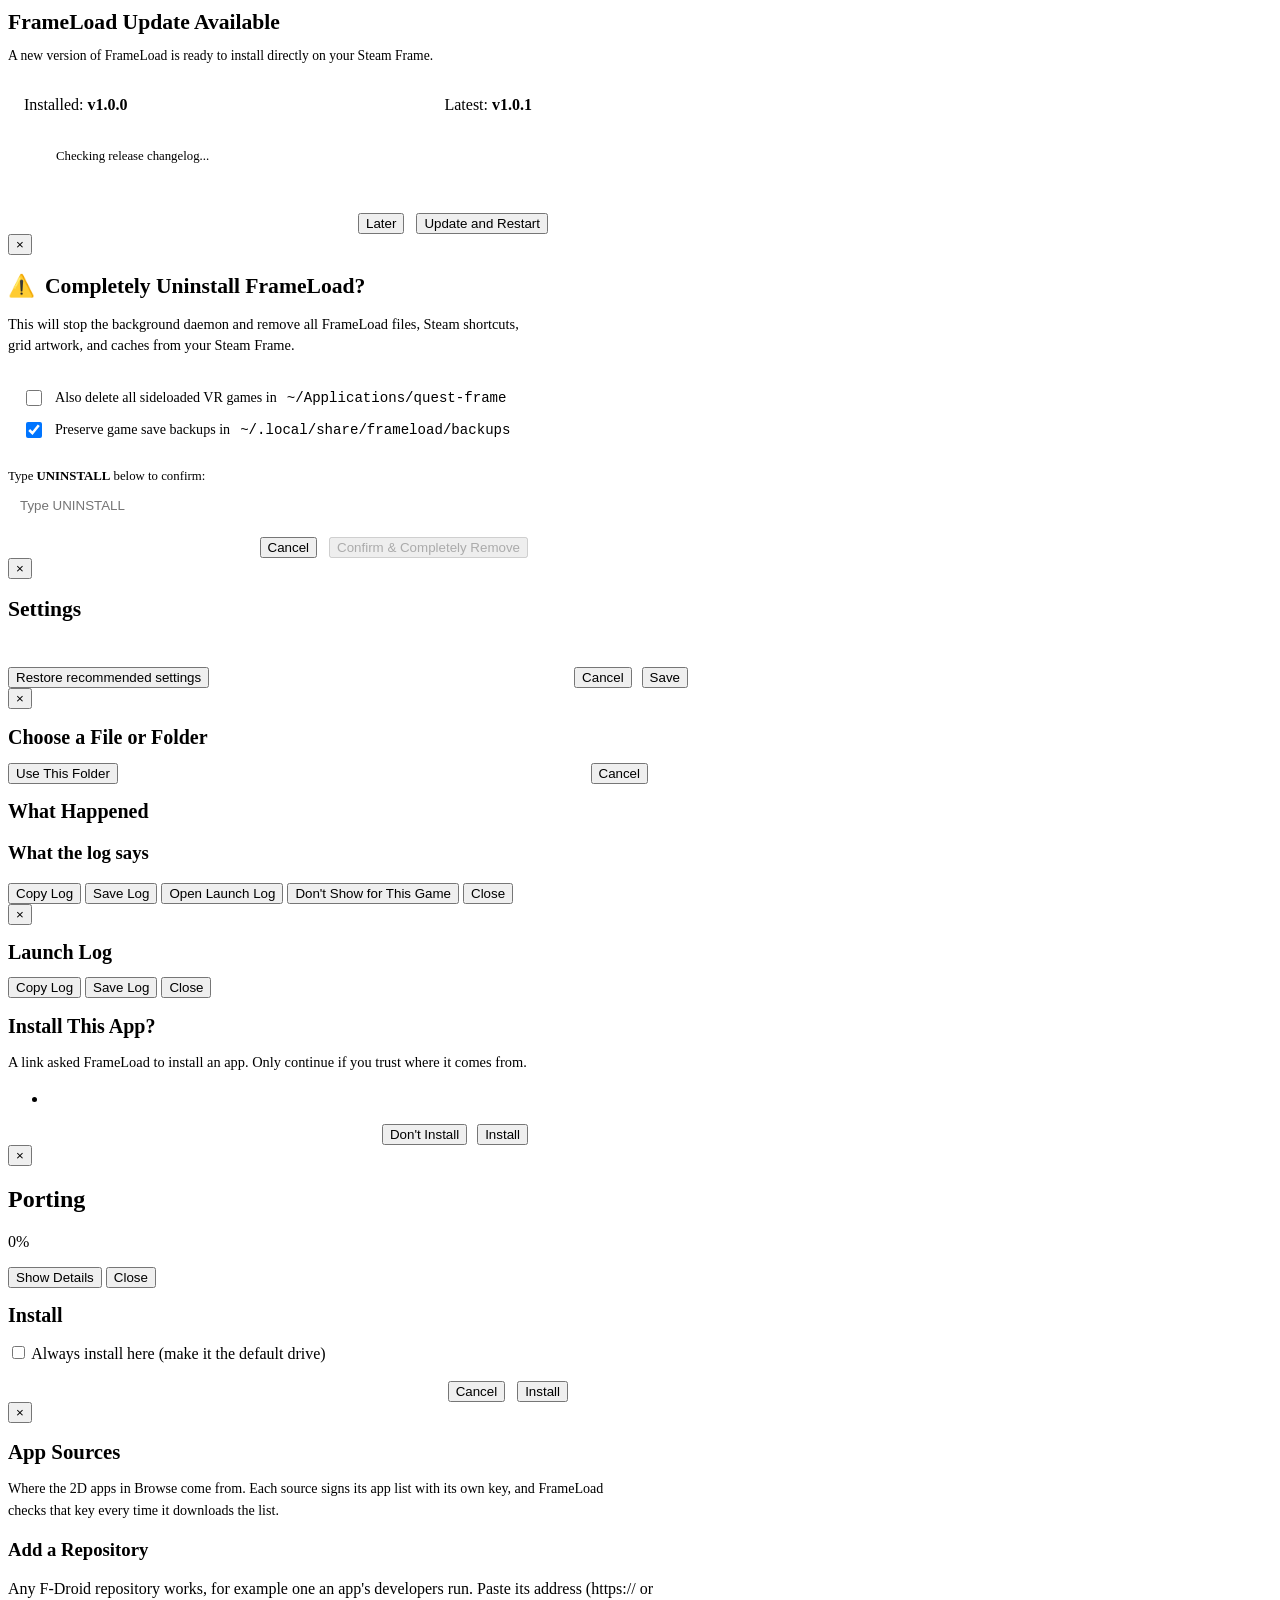
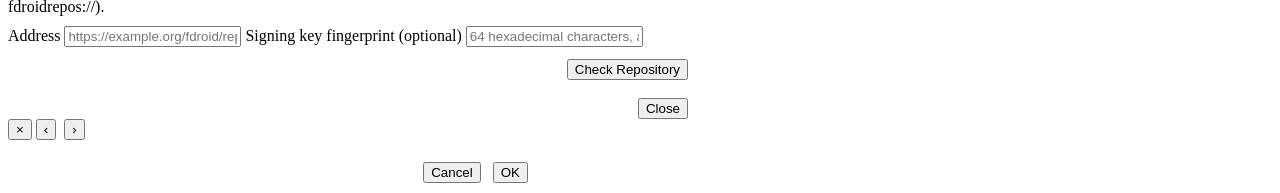
==== commit 0fcef619: "Headset screenshots: one frame of SteamVR's headset view (/dev/video99) at /api/system/screenshot Co" ====
--- a/frameload/web/templates/index.html
+++ b/frameload/web/templates/index.html
@@ -389,6 +389,7 @@
           <div style="display:flex; flex-wrap:wrap; gap:10px;">
             <button class="btn-secondary compact" onclick="runDoctor()">Run Self-Test</button>
             <button class="btn-secondary compact" onclick="openAppLog()" title="What FrameLoad printed, and why it last stopped or restarted">FrameLoad Log</button>
+            <a class="btn-secondary compact" href="/api/system/screenshot?take=1&amp;width=1280" target="_blank" rel="noopener" style="display:inline-flex; align-items:center; text-decoration:none;" title="A picture of what the headset shows right now">Headset Screenshot</a>
           </div>
         </div>
 
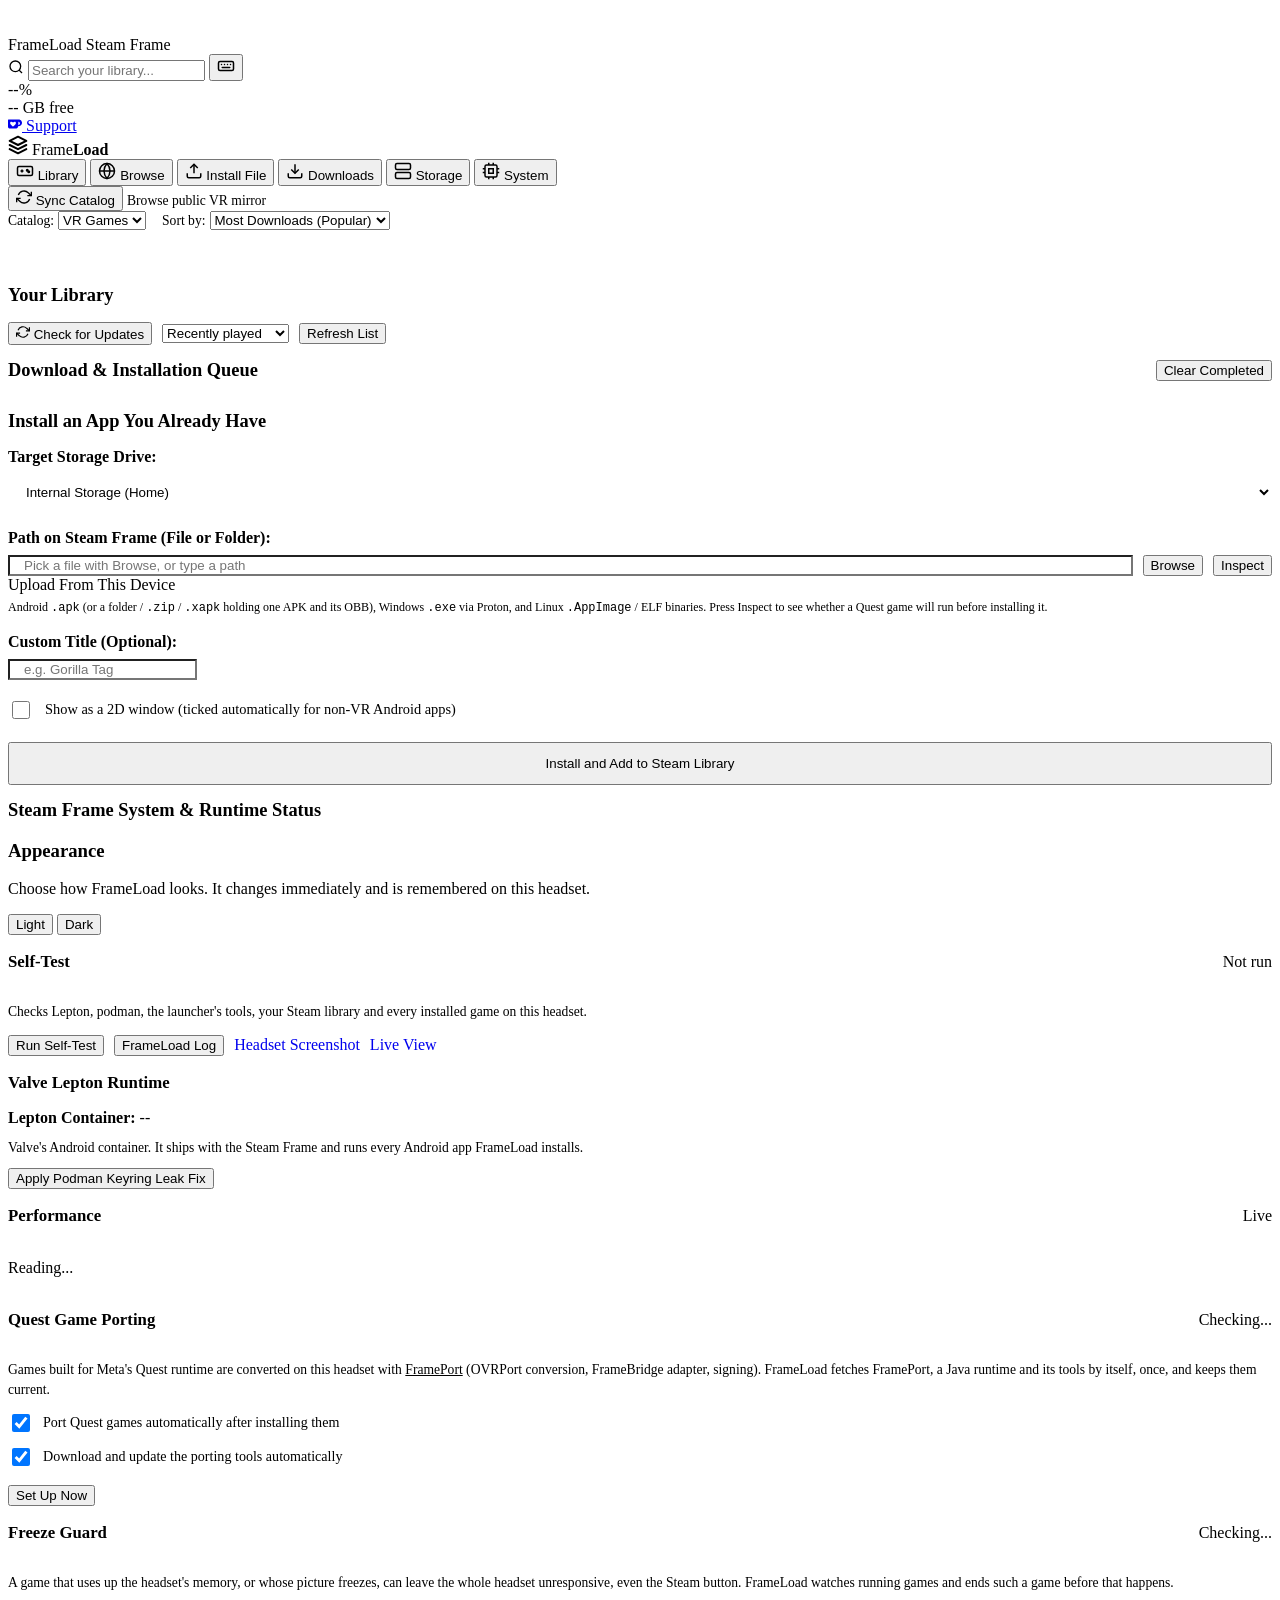
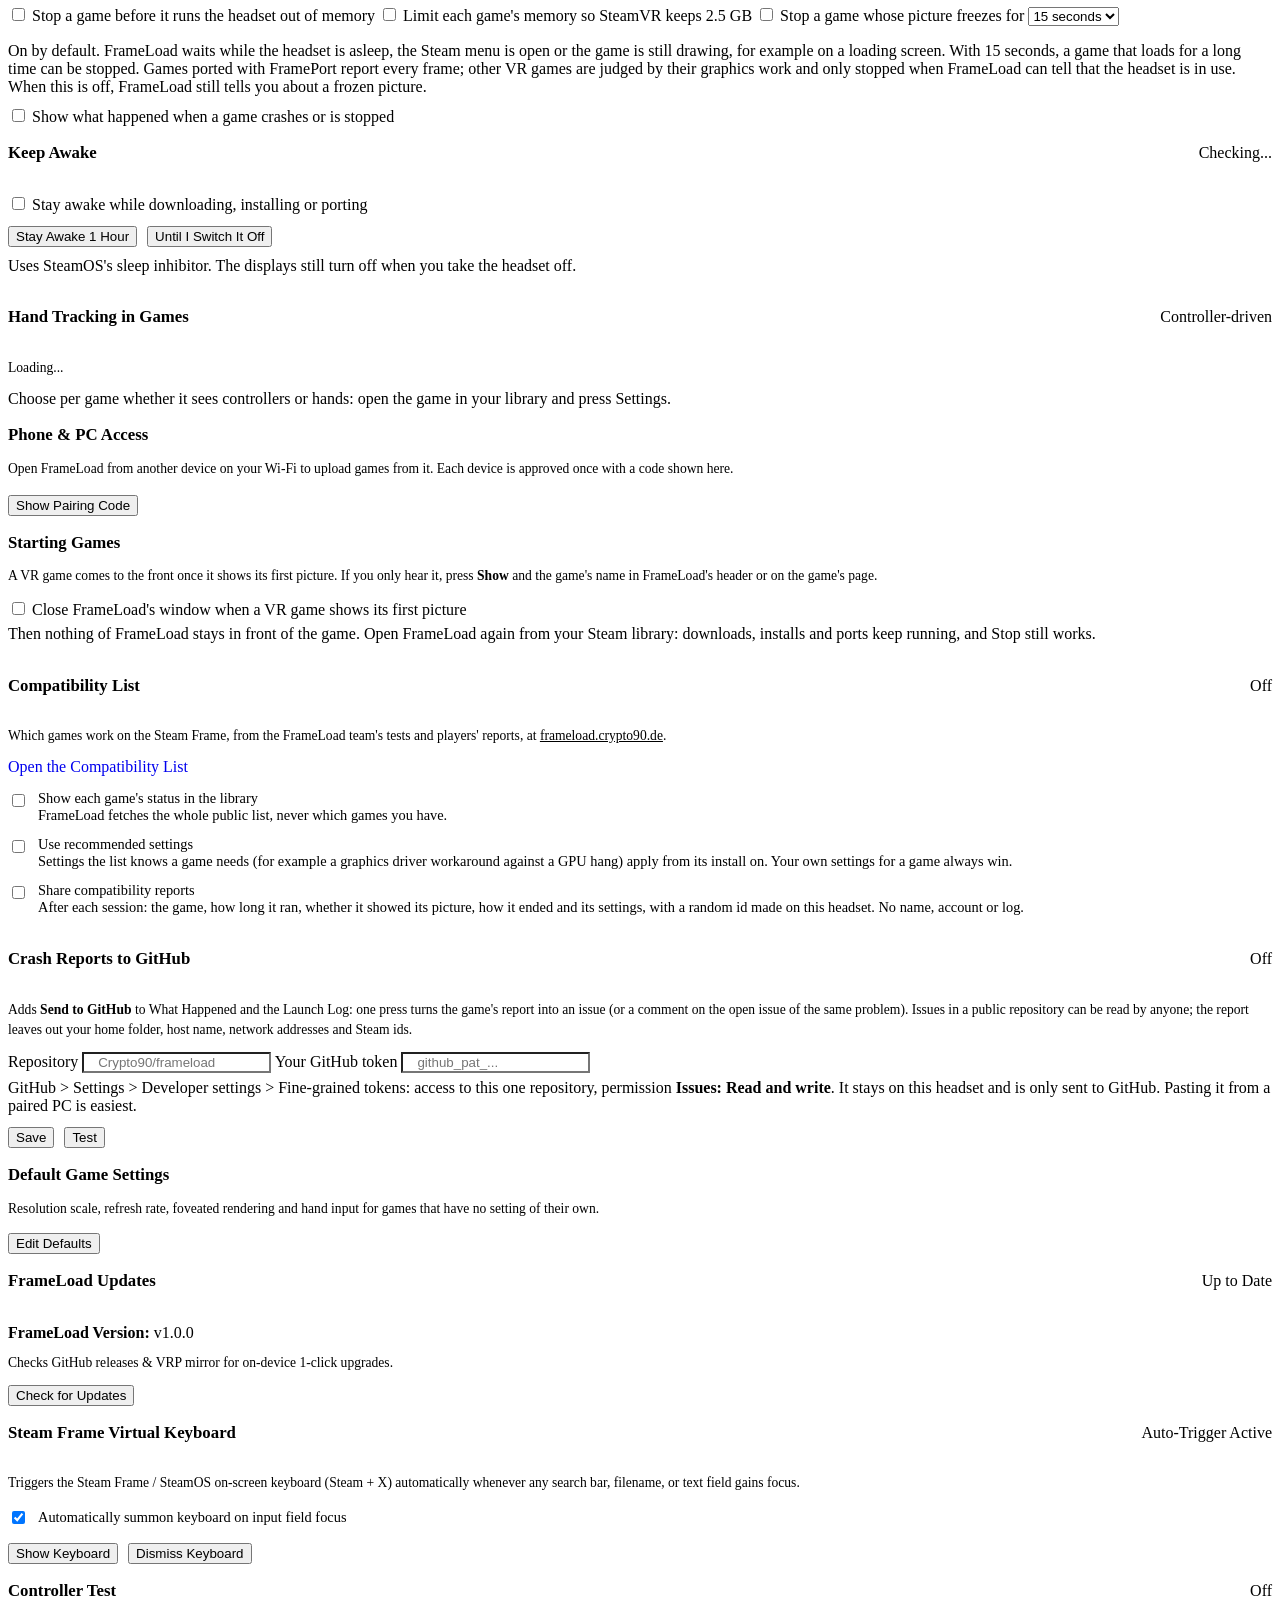
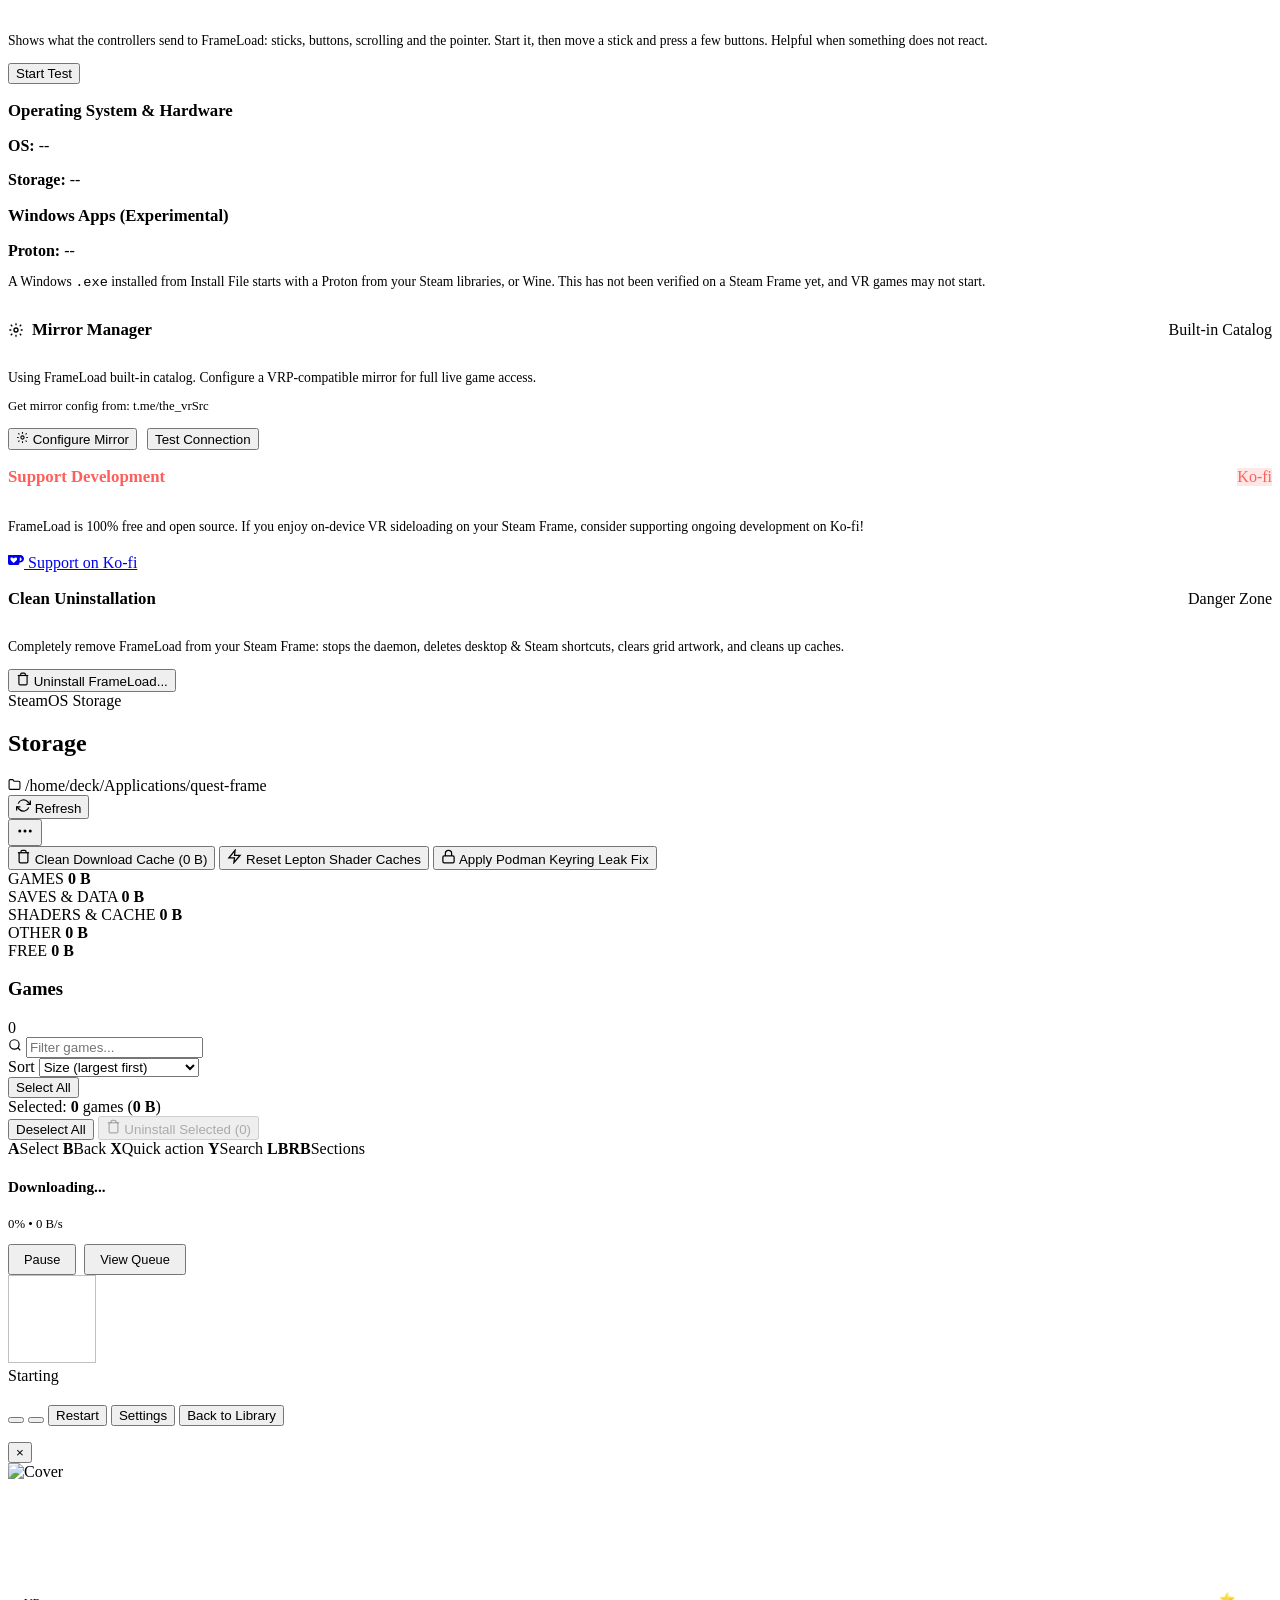
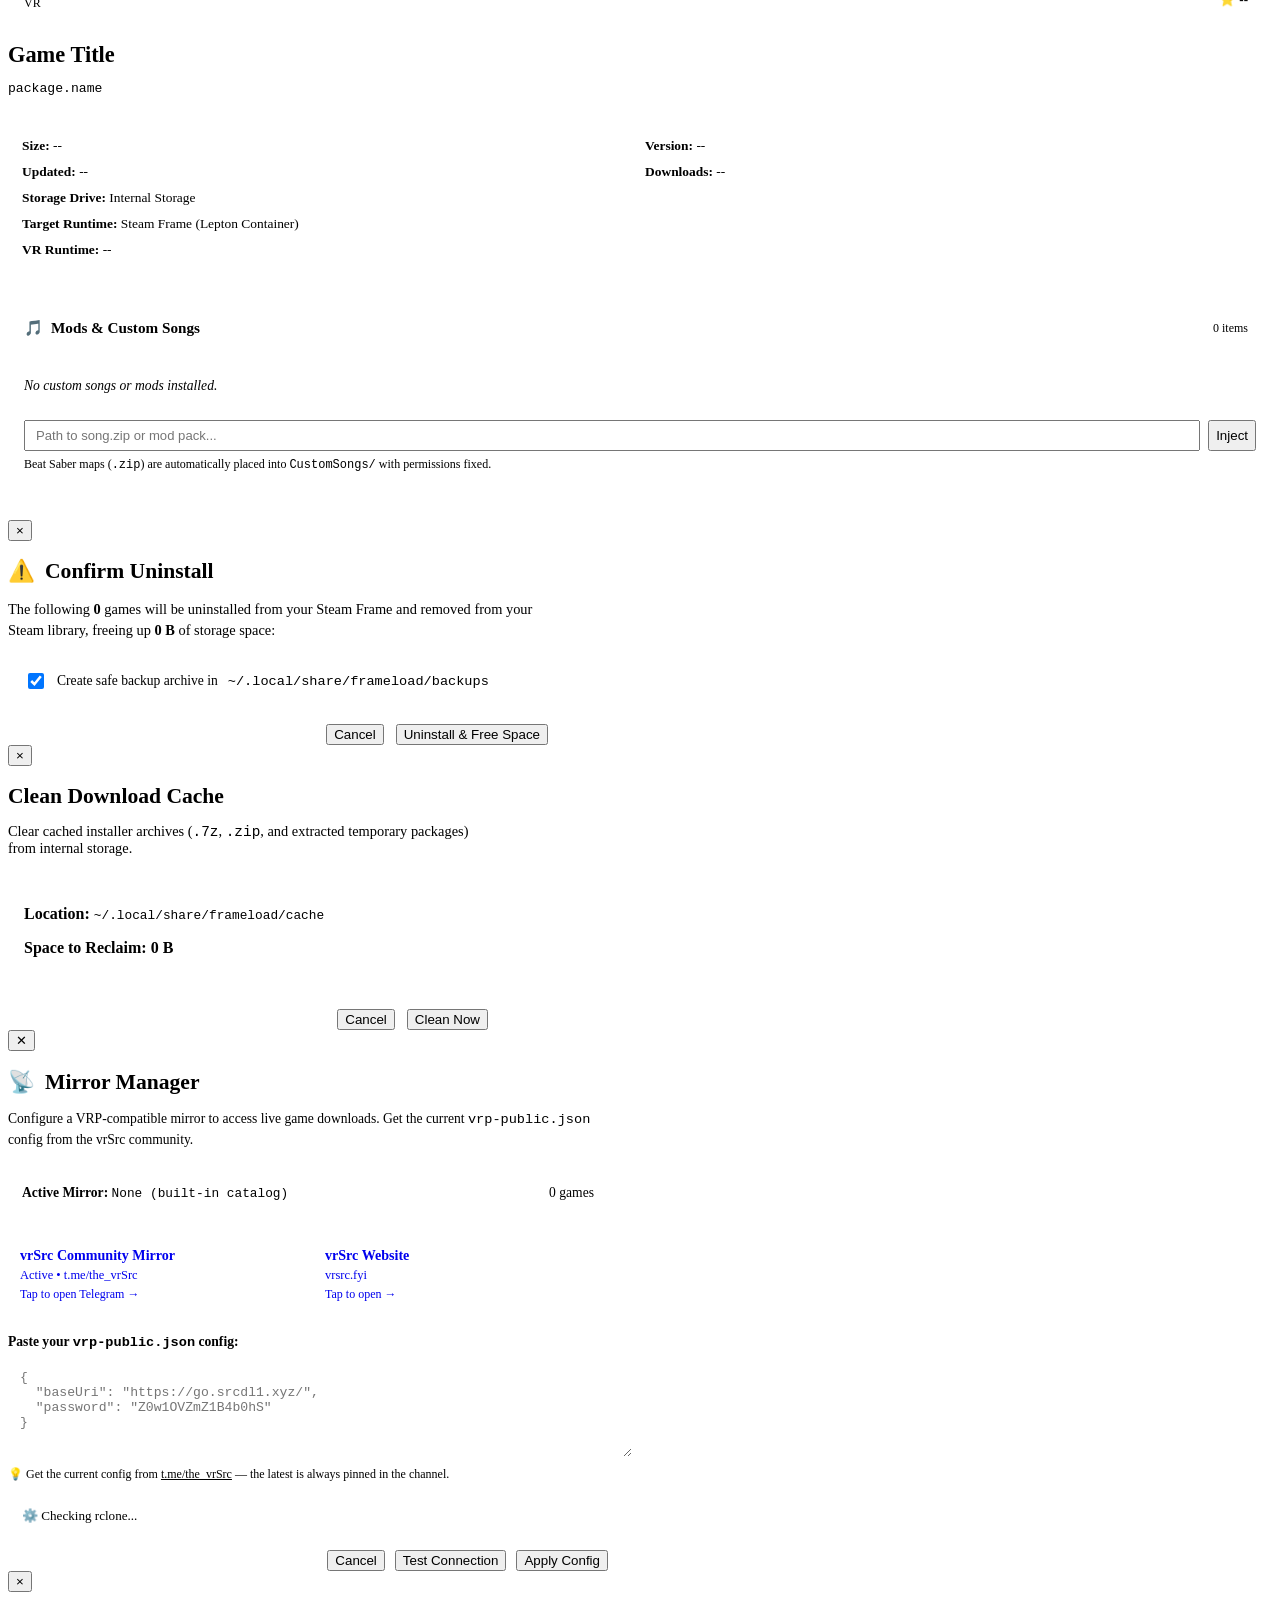
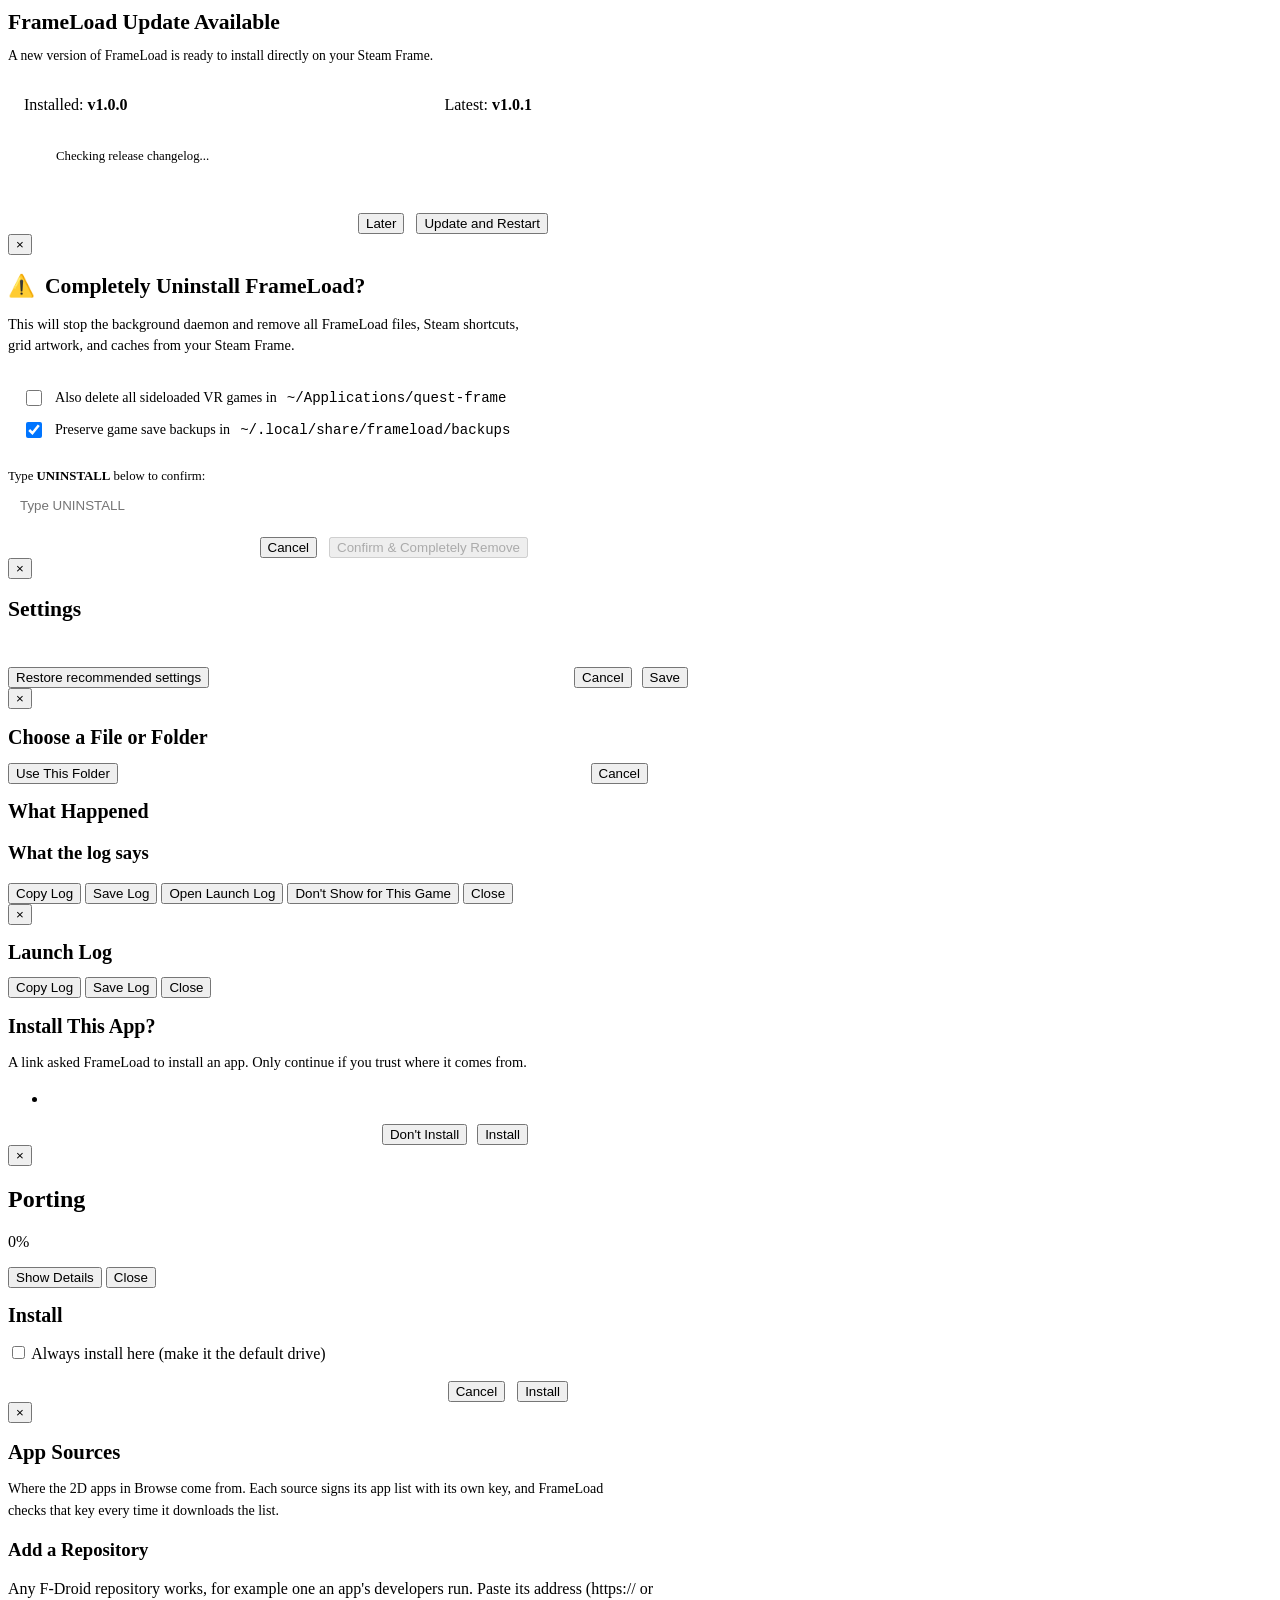
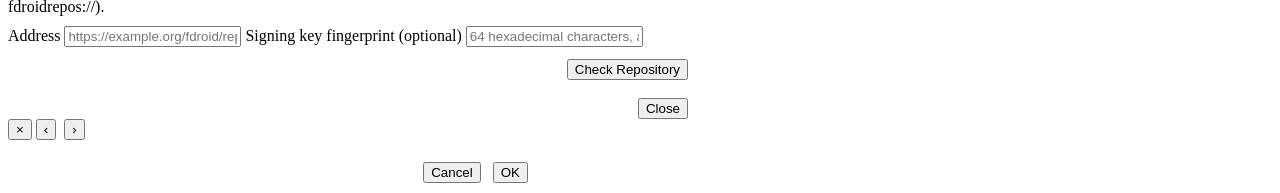
==== commit 9233959a: "Live View: the headset's picture and sound in a browser on a paired device (/live) SteamVR's headset" ====
--- a/frameload/web/templates/index.html
+++ b/frameload/web/templates/index.html
@@ -390,6 +390,7 @@
             <button class="btn-secondary compact" onclick="runDoctor()">Run Self-Test</button>
             <button class="btn-secondary compact" onclick="openAppLog()" title="What FrameLoad printed, and why it last stopped or restarted">FrameLoad Log</button>
             <a class="btn-secondary compact" href="/api/system/screenshot?take=1&amp;width=1280" target="_blank" rel="noopener" style="display:inline-flex; align-items:center; text-decoration:none;" title="A picture of what the headset shows right now">Headset Screenshot</a>
+            <a class="btn-secondary compact" href="/live" target="_blank" rel="noopener" style="display:inline-flex; align-items:center; text-decoration:none;" title="Watch and hear what the headset shows, on a paired PC or phone">Live View</a>
           </div>
         </div>
 
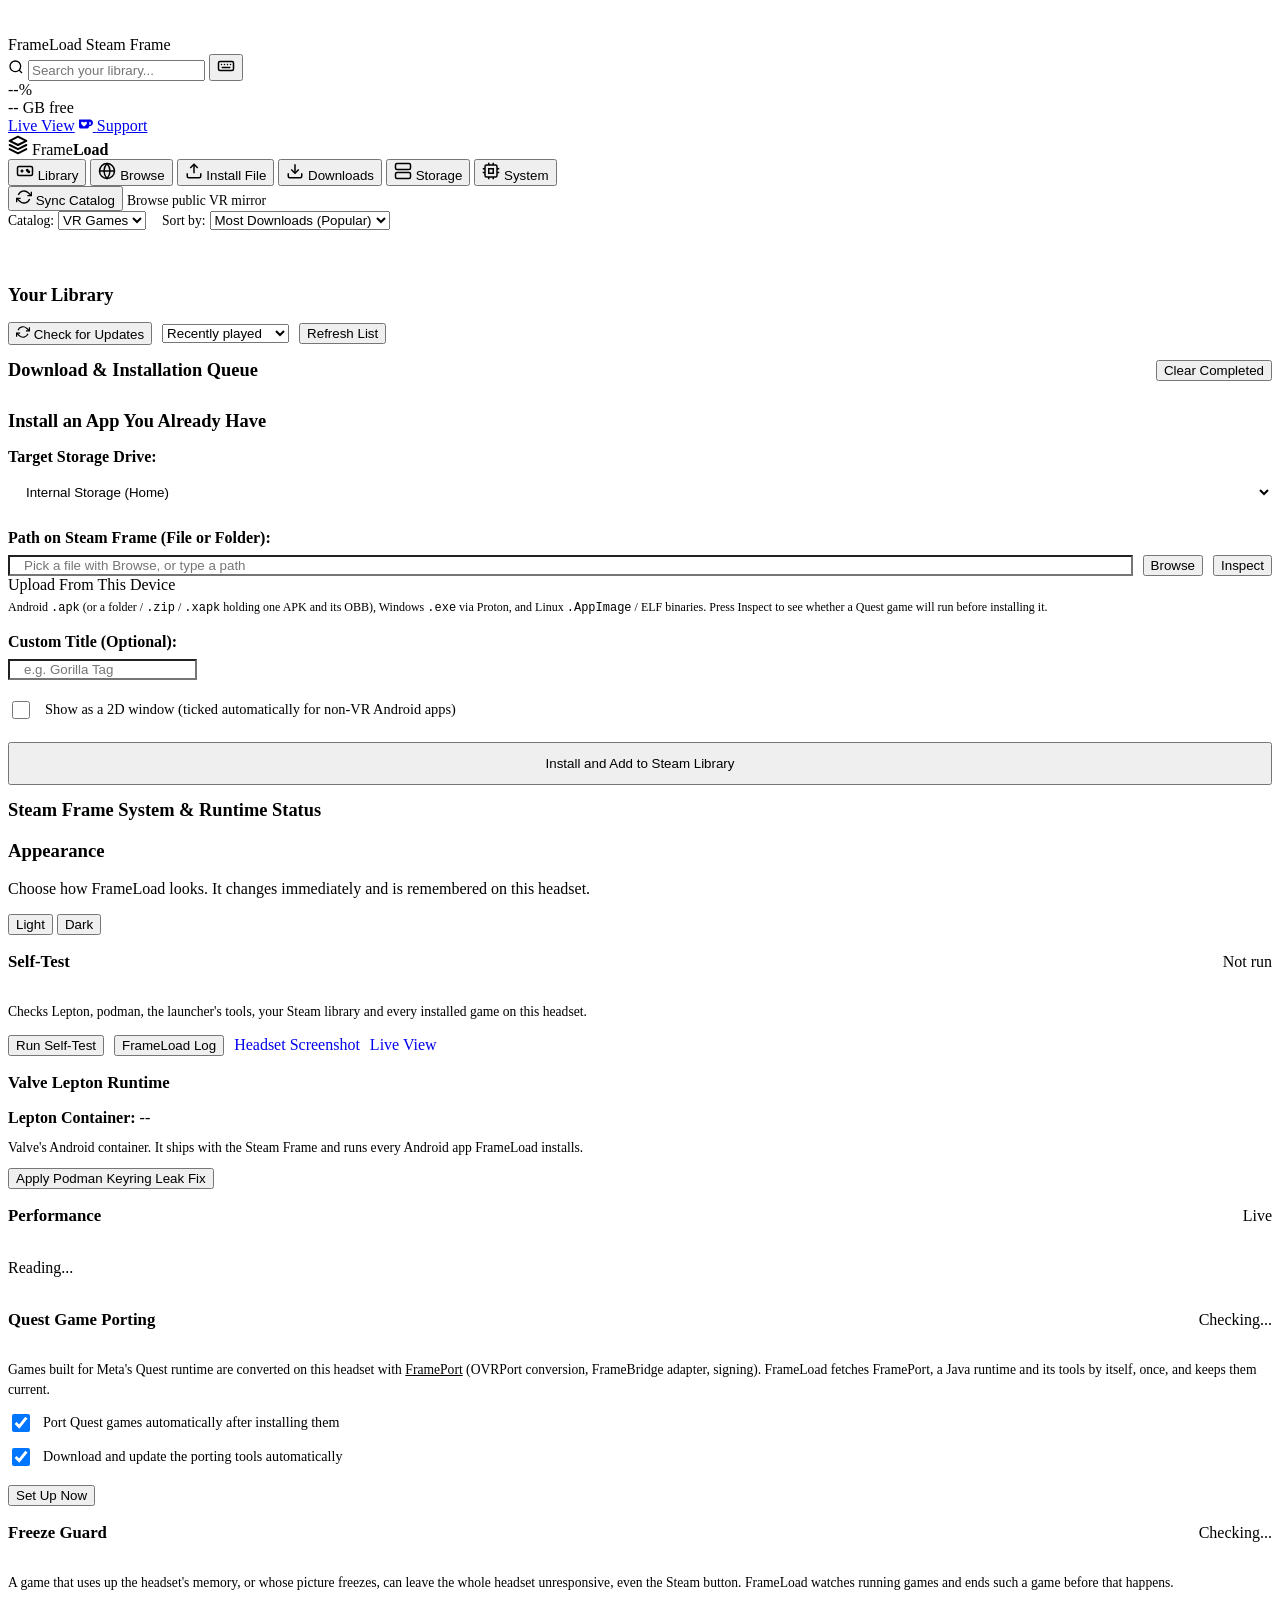
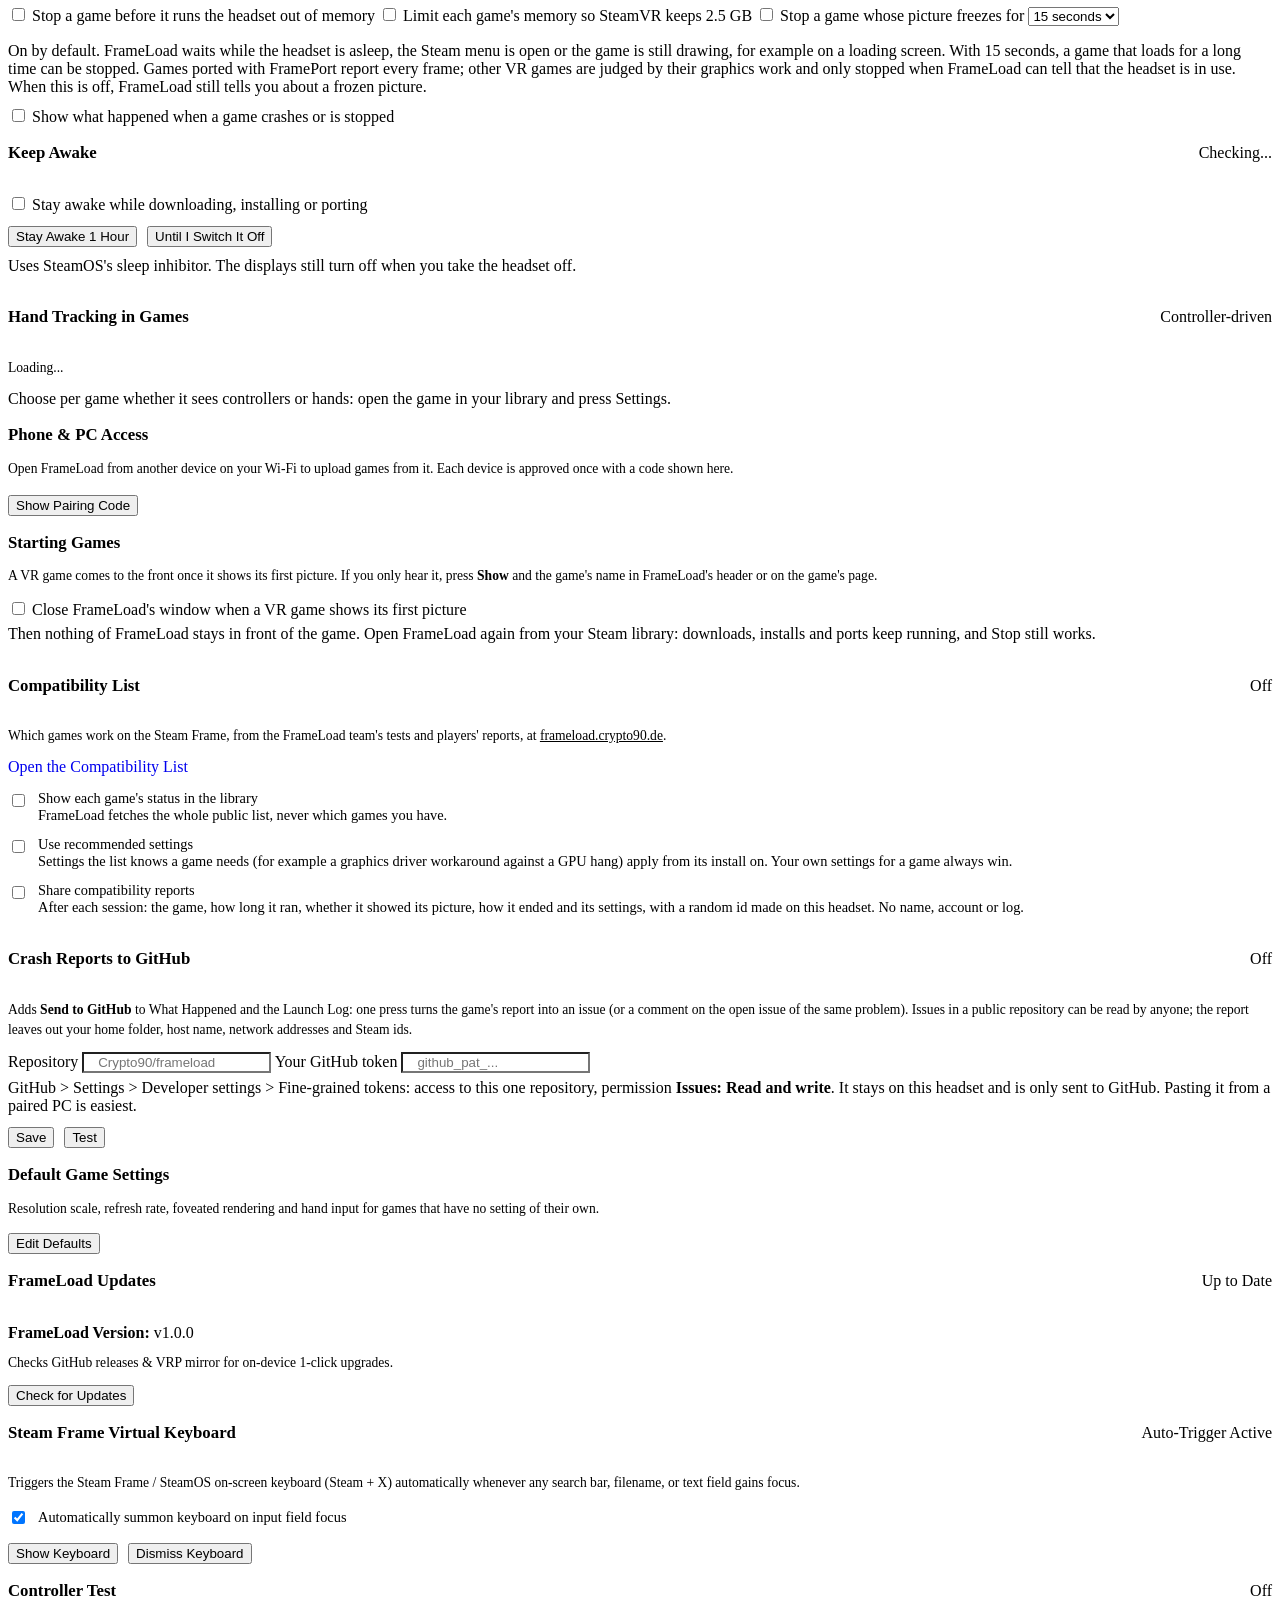
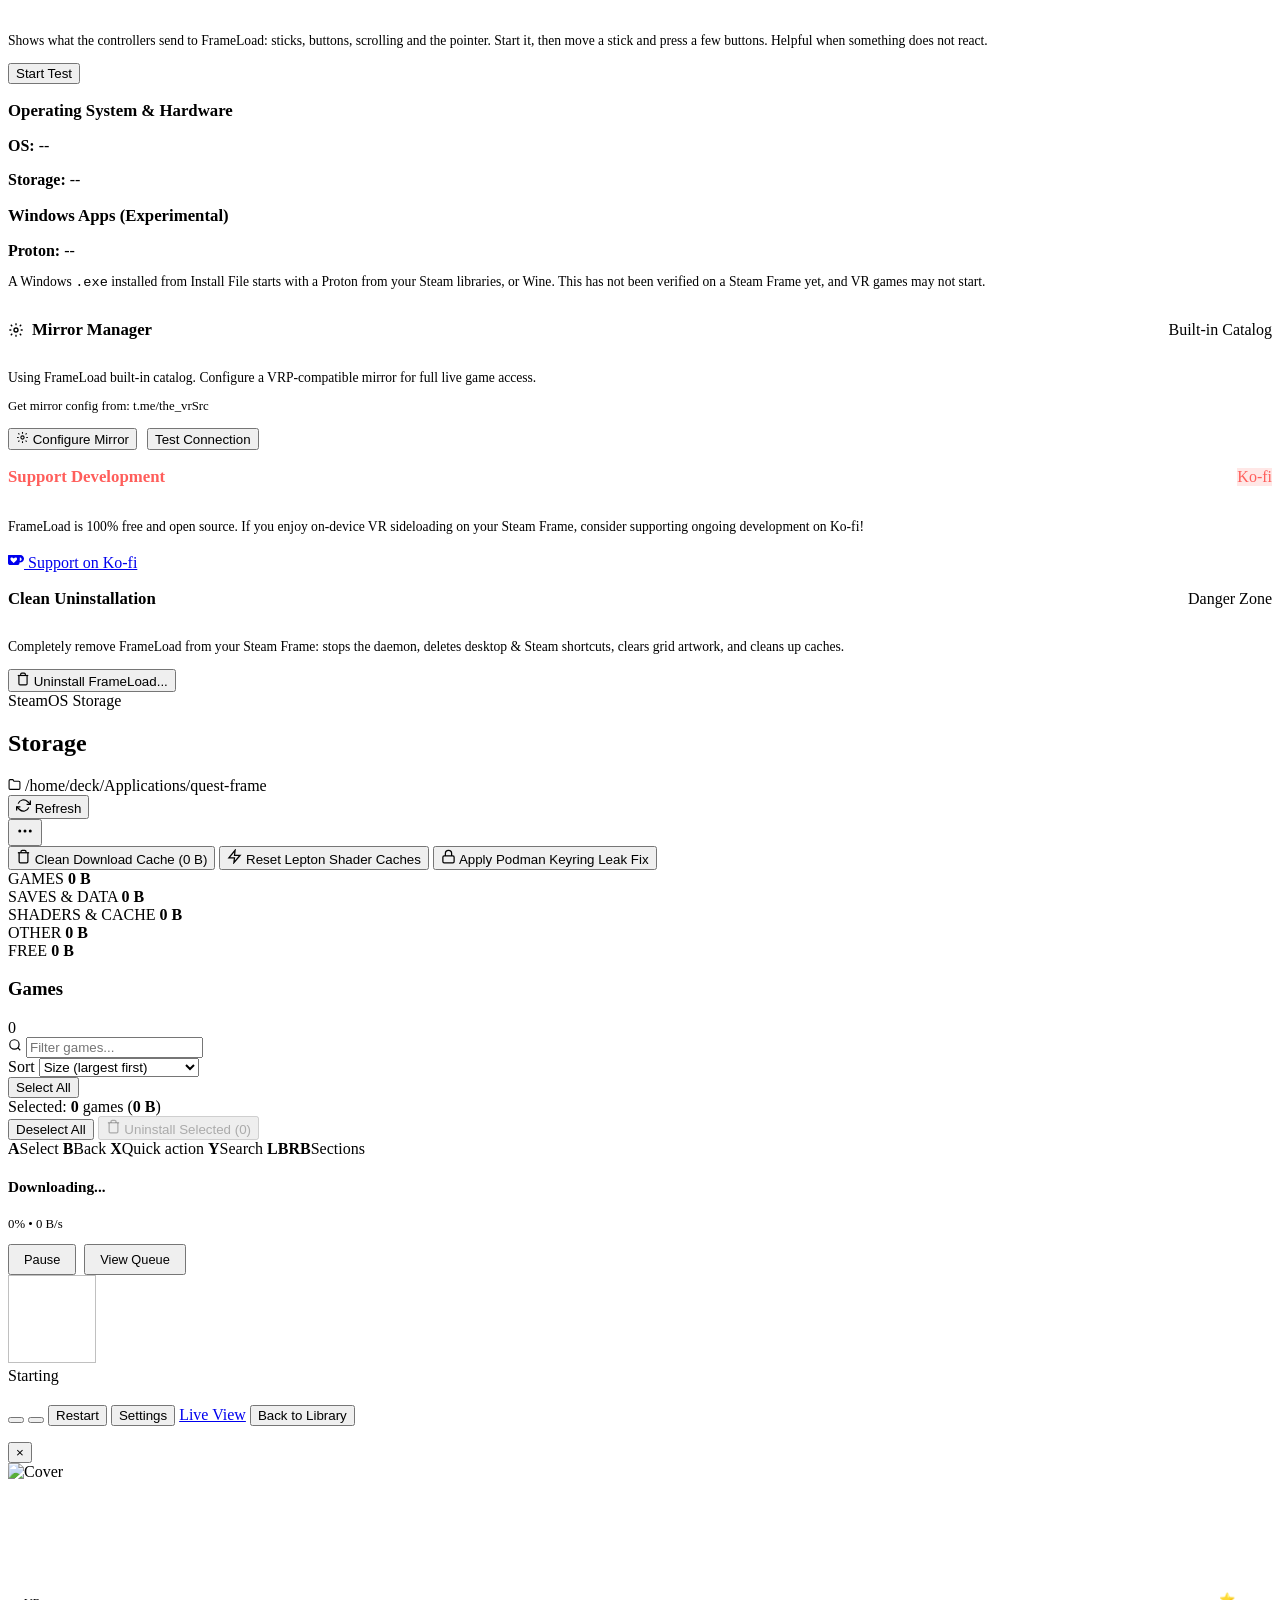
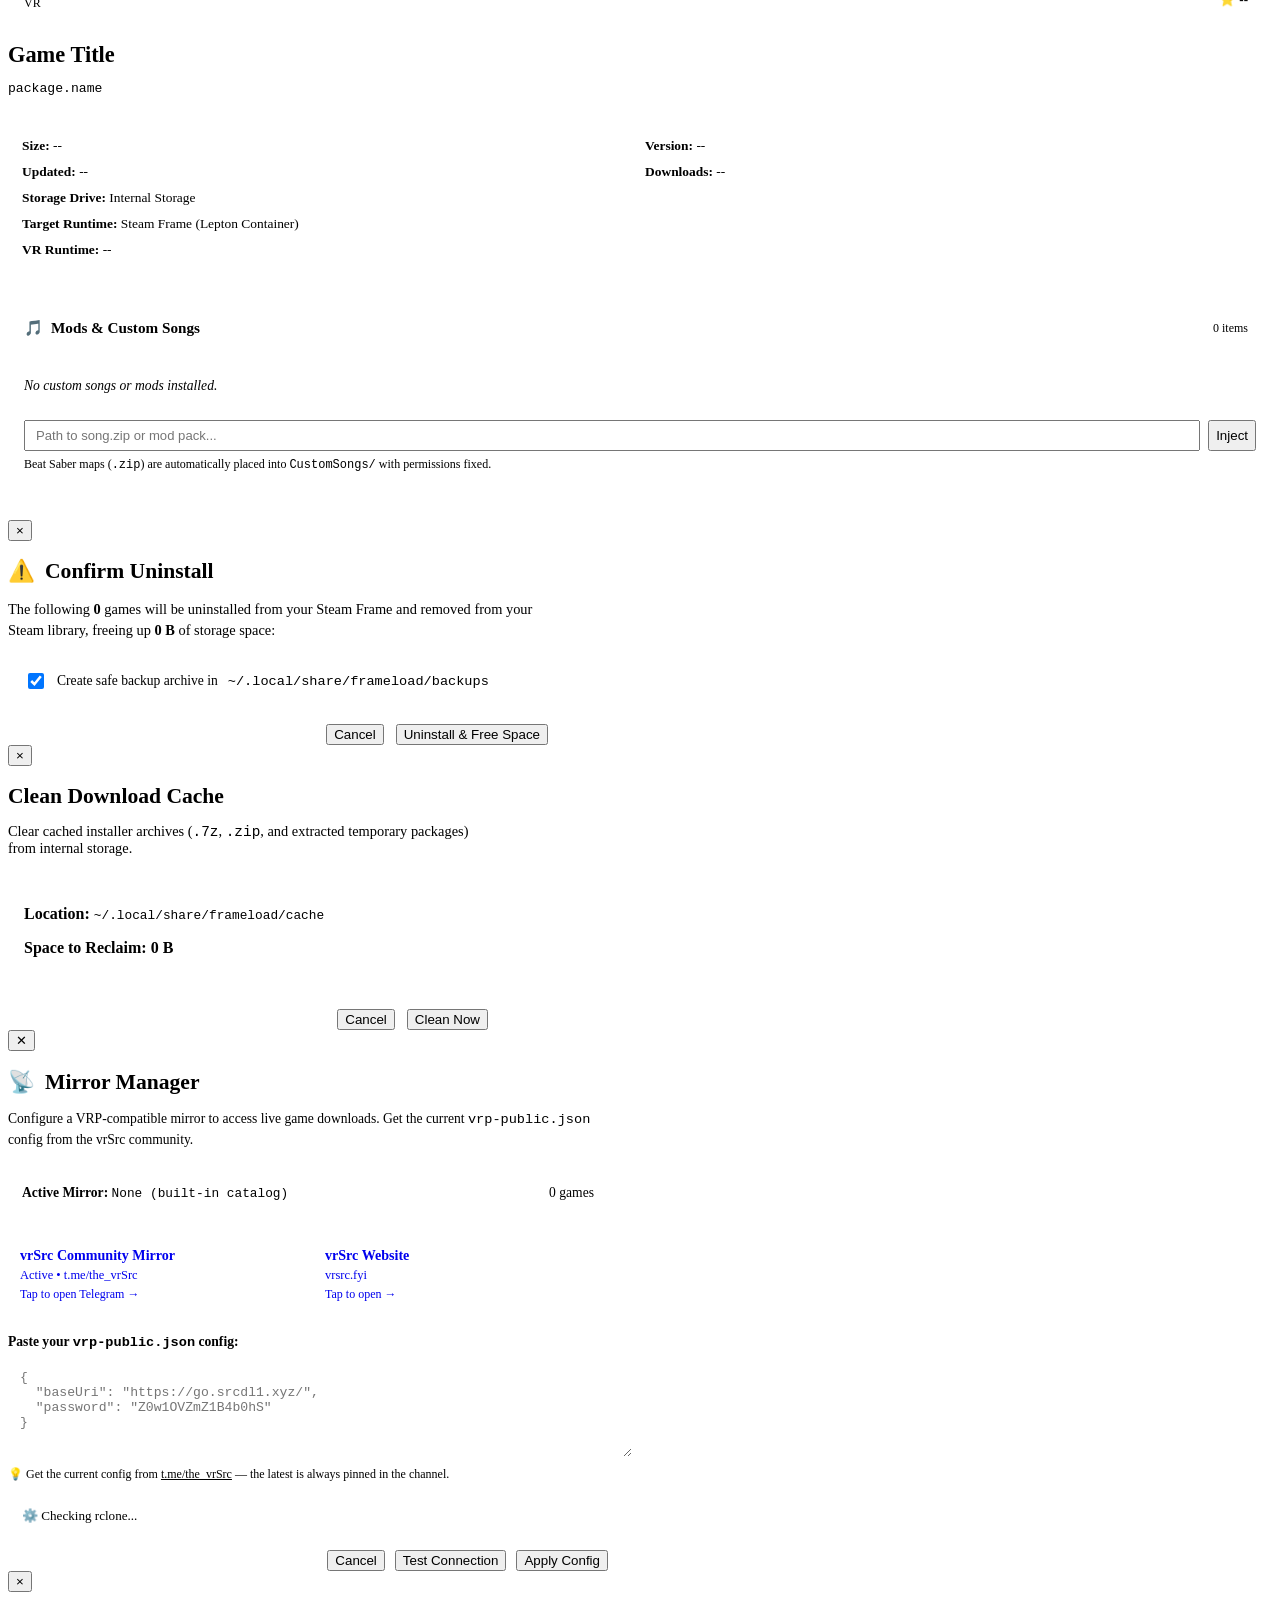
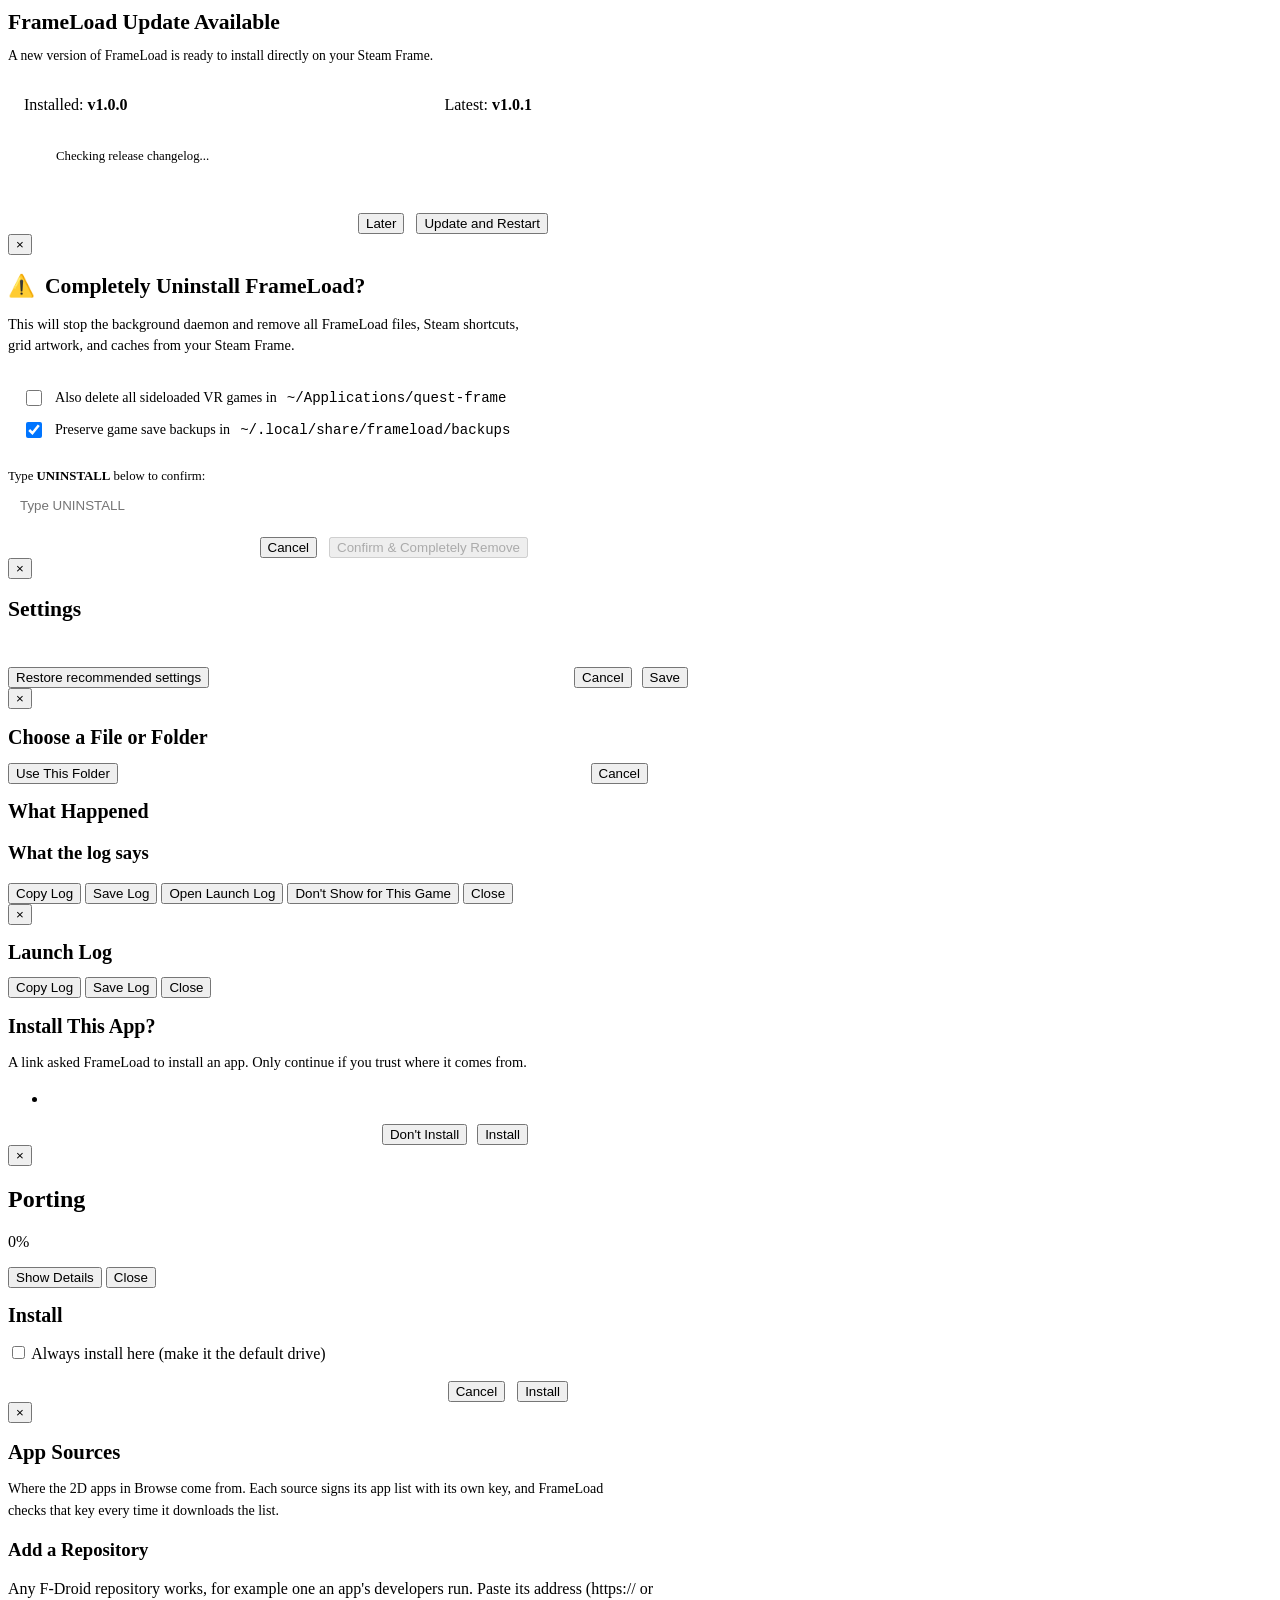
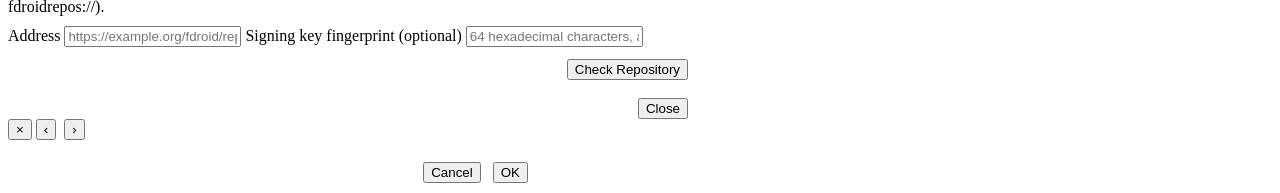
==== commit f1fe3fd9: "Live View buttons in the header and on Now Playing, on paired devices only (data-remote) Co-Authored" ====
--- a/frameload/web/templates/index.html
+++ b/frameload/web/templates/index.html
@@ -62,6 +62,7 @@
       </div>
       <div id="header-lepton" class="telemetry-chip lepton missing" style="display:none;"></div>
       <button id="header-perf" class="telemetry-chip perf-chip" style="display:none;" onclick="openPerformanceCard()" title="CPU and memory use"></button>
+      <a id="header-live" class="telemetry-chip live-chip remote-only" href="/live" target="_blank" rel="noopener" title="Watch and hear what the headset shows"><i aria-hidden="true"></i>Live View</a>
       <button id="header-now-playing" class="telemetry-chip playing-chip" style="display:none;" onclick="openPlayOverlay()" title="Open the running game's screen"></button>
       <button id="header-show-game" class="telemetry-chip show-chip" style="display:none;" onclick="showRunningGame()" title="Close Steam's menu so the running game is in front"></button>
       <button id="header-stop-game" class="telemetry-chip stop-chip" style="display:none;" onclick="stopRunningGames()" title="Stop the running game"></button>
@@ -898,6 +899,7 @@
         <button id="play-stop" type="button" class="btn-danger" onclick="playOverlayStop()"></button>
         <button id="play-restart" type="button" class="btn-secondary" onclick="playOverlayRestart()">Restart</button>
         <button id="play-settings" type="button" class="btn-secondary" onclick="playOverlaySettings()">Settings</button>
+        <a id="play-live" class="btn-secondary remote-only" href="/live" target="_blank" rel="noopener" title="Watch and hear what the headset shows">Live View</a>
         <button id="play-back" type="button" class="btn-secondary" data-back onclick="closePlayOverlay(true)">Back to Library</button>
       </div>
       <p id="play-hint" class="play-hint"></p>
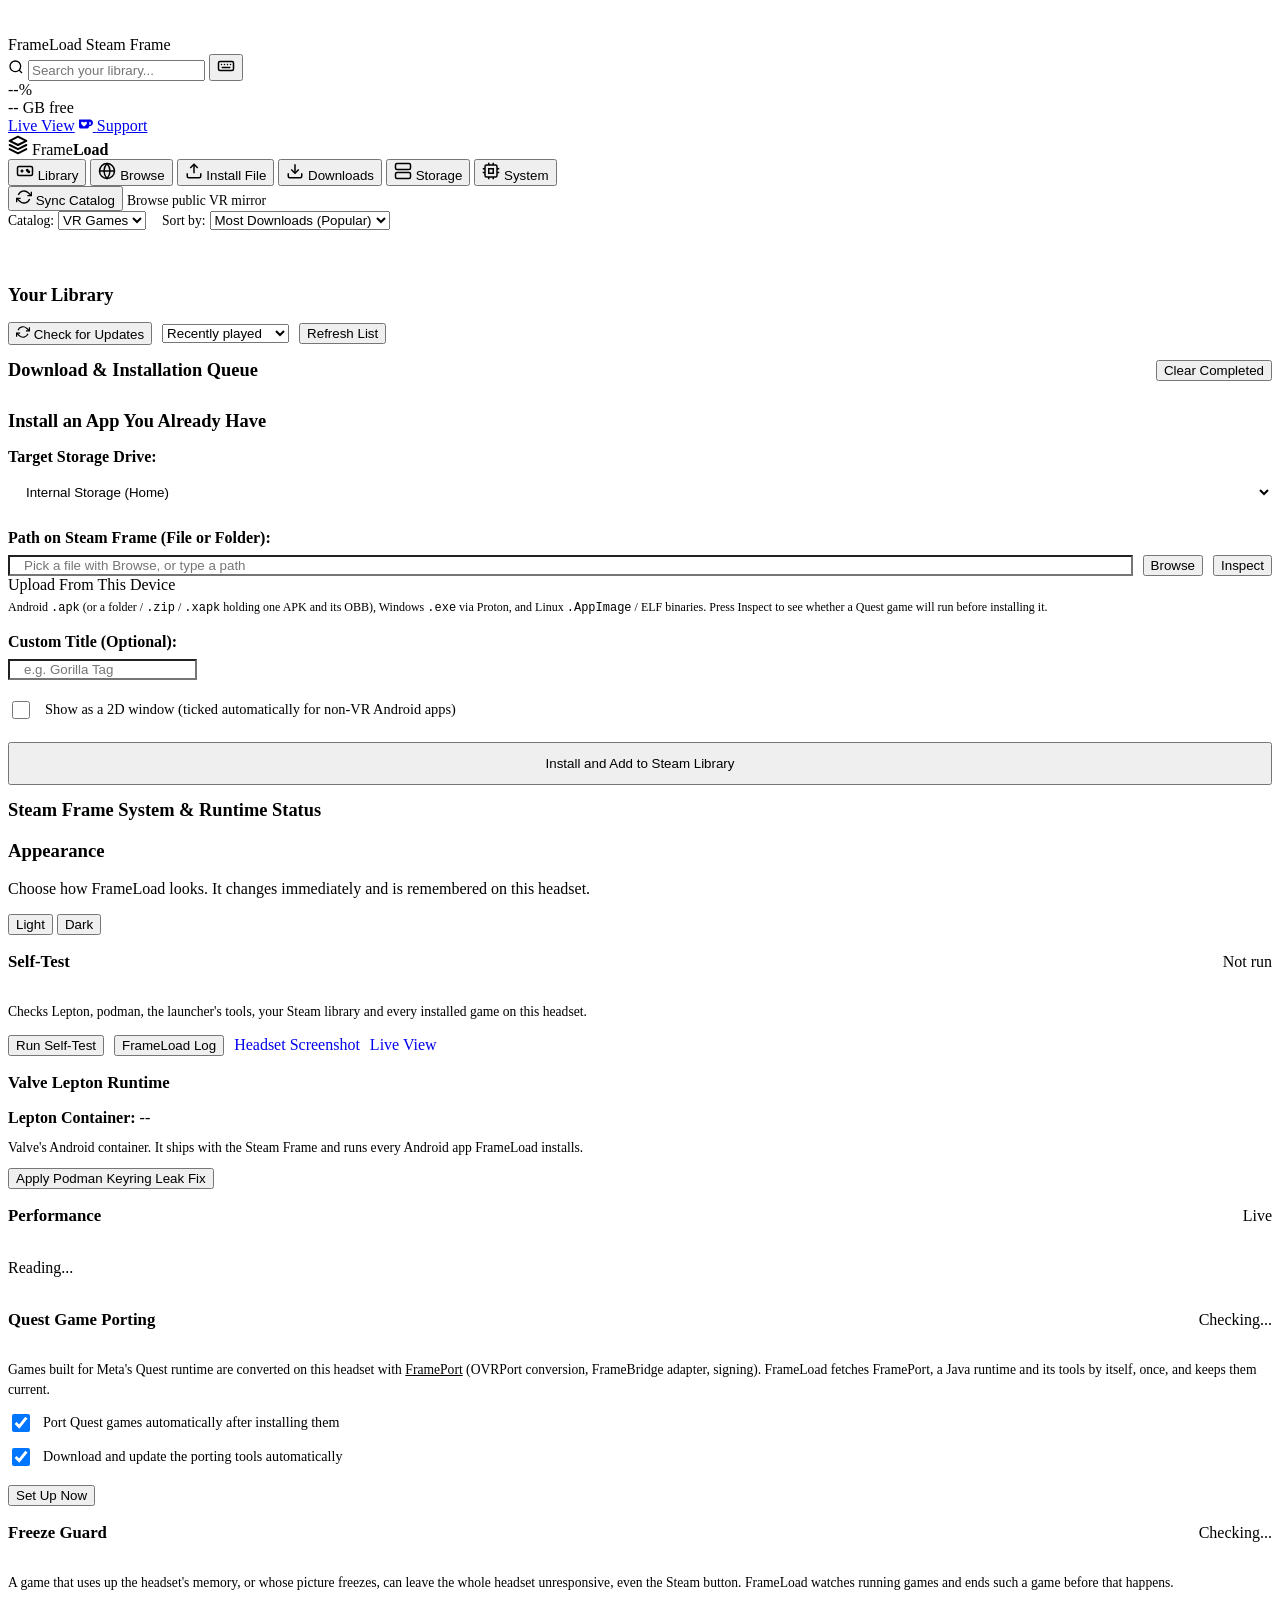
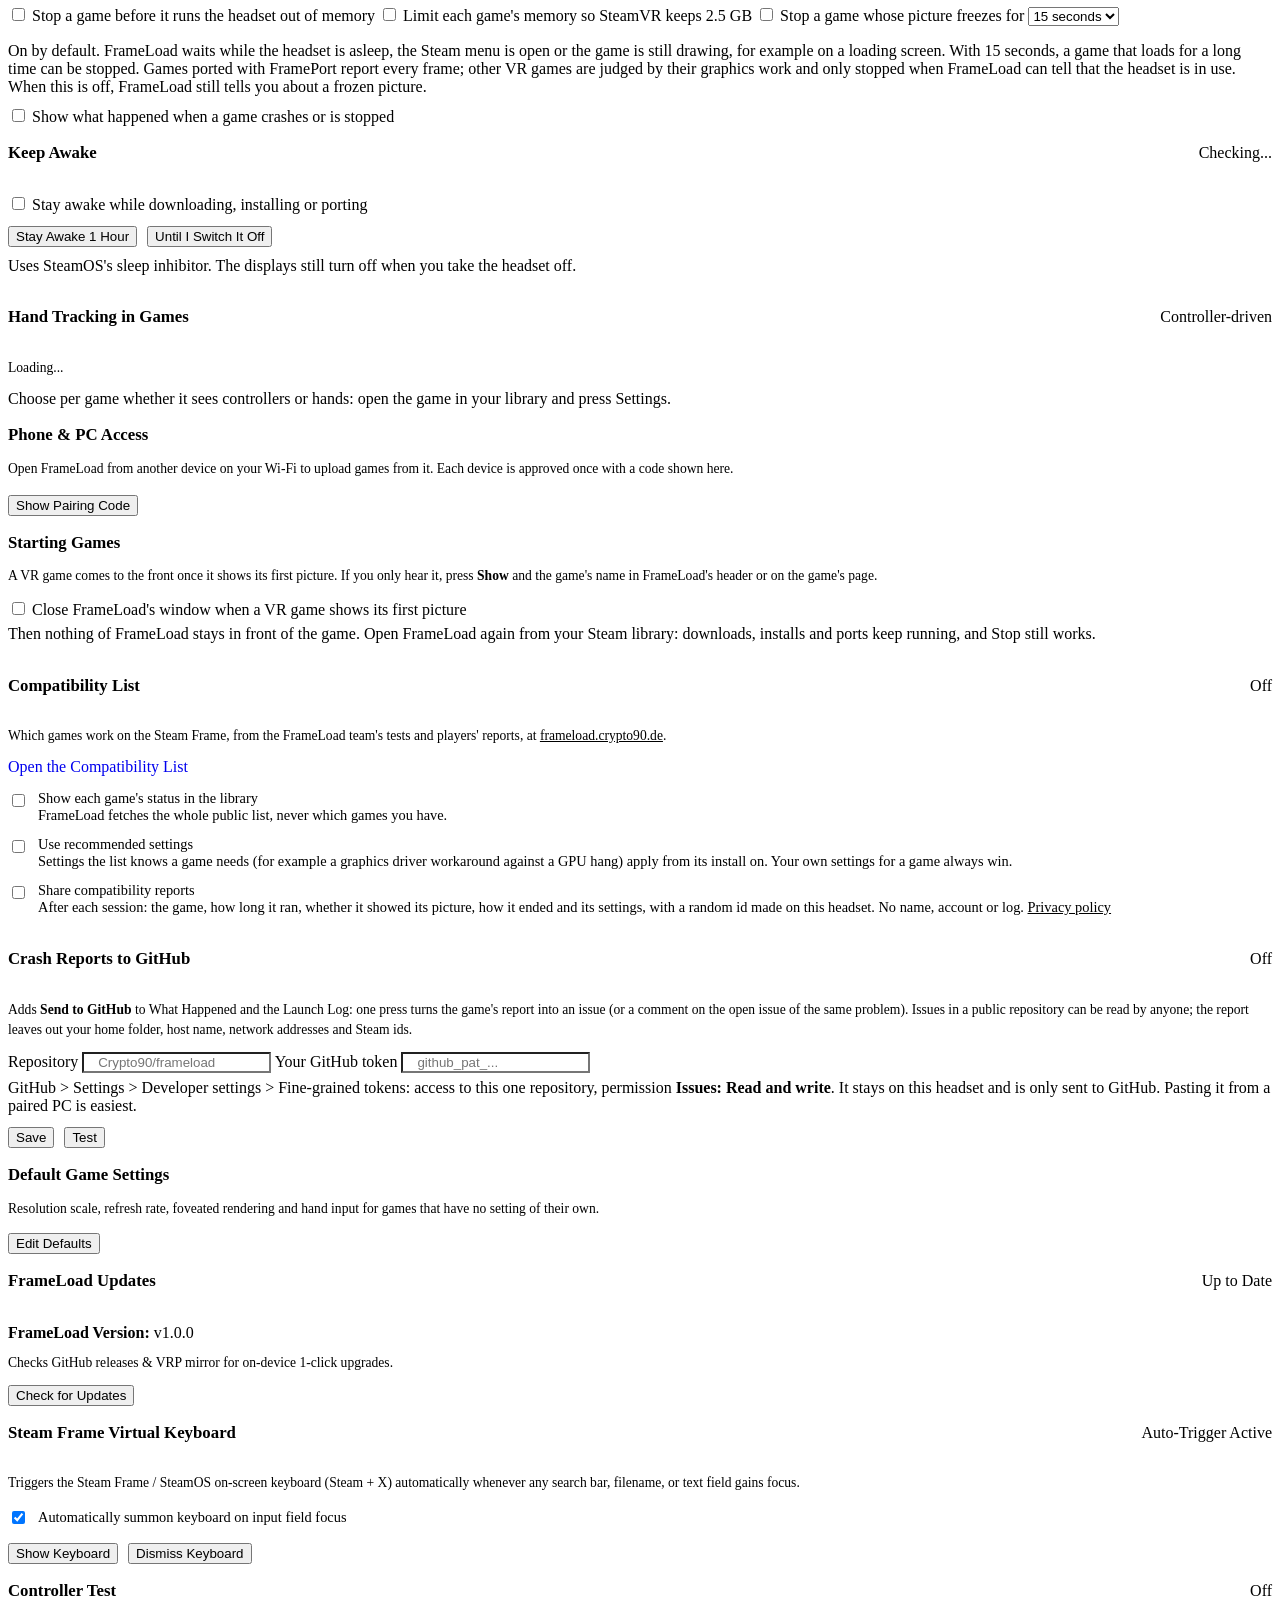
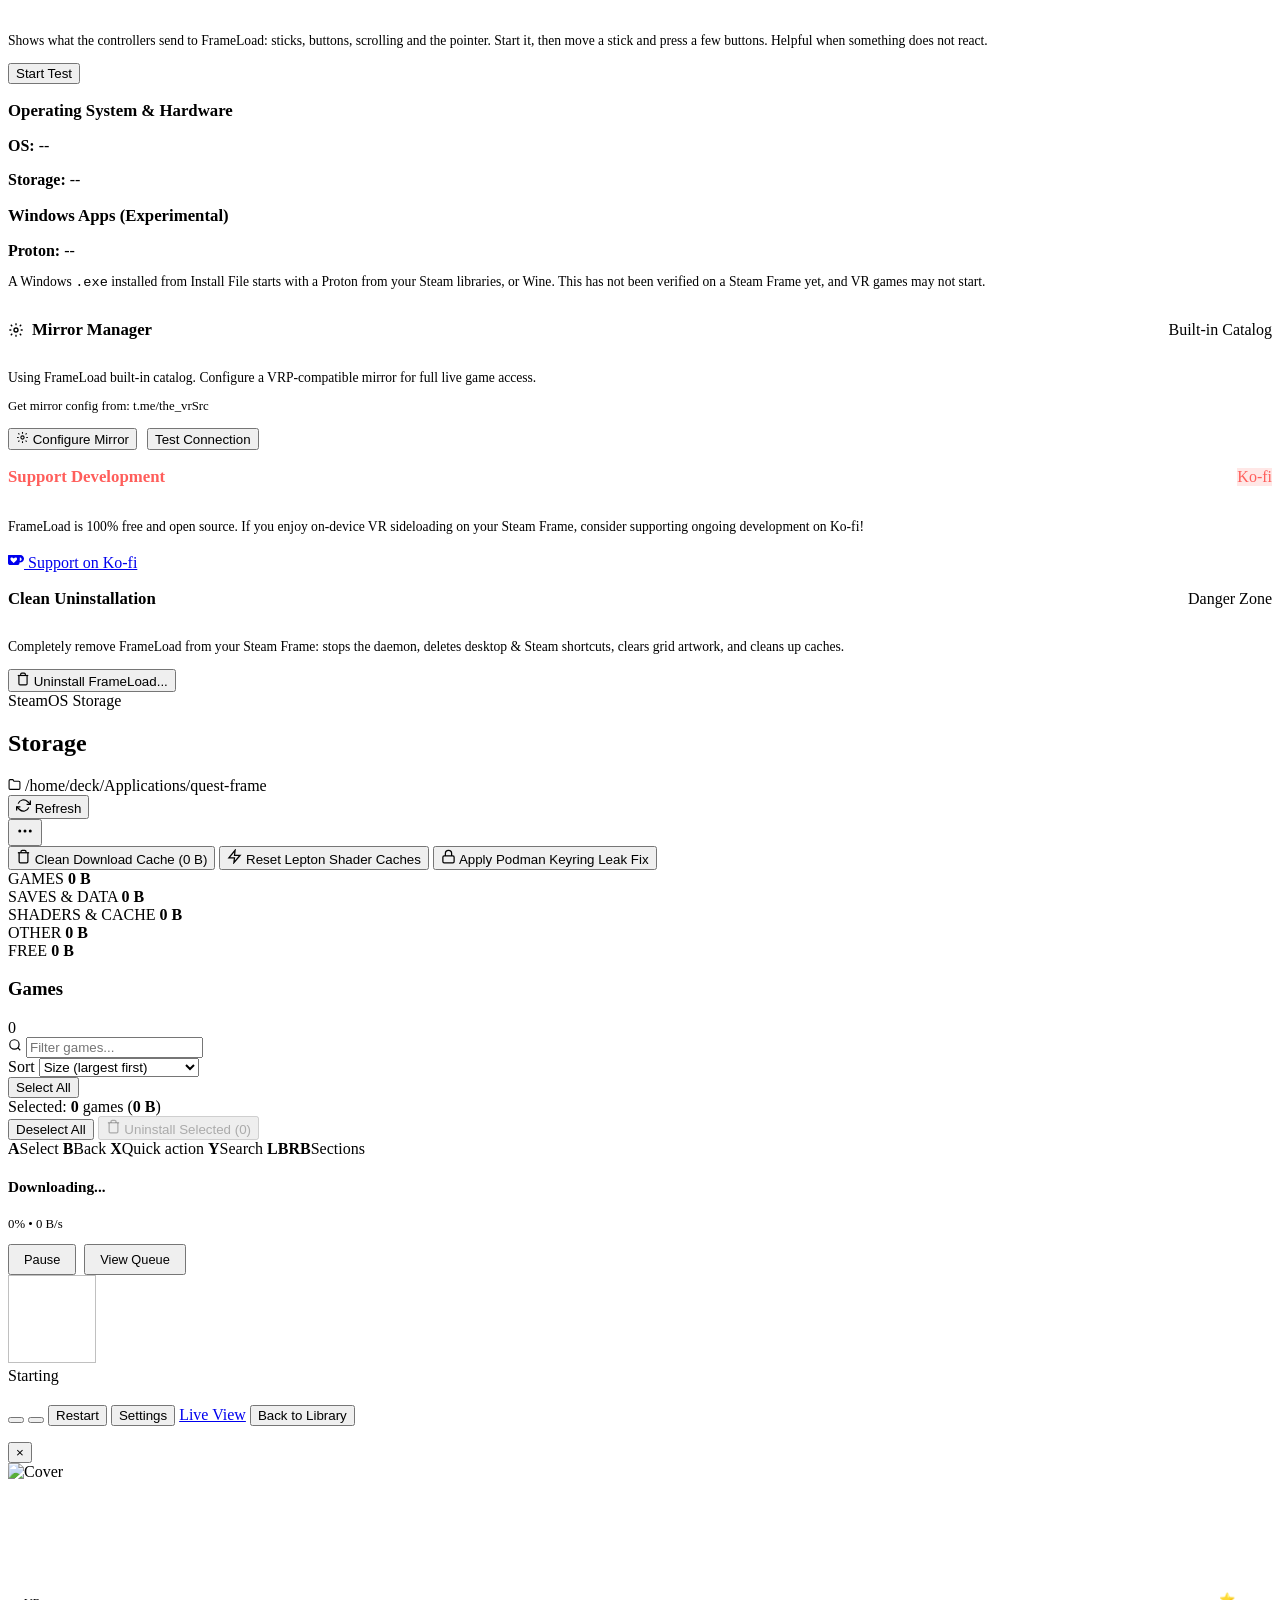
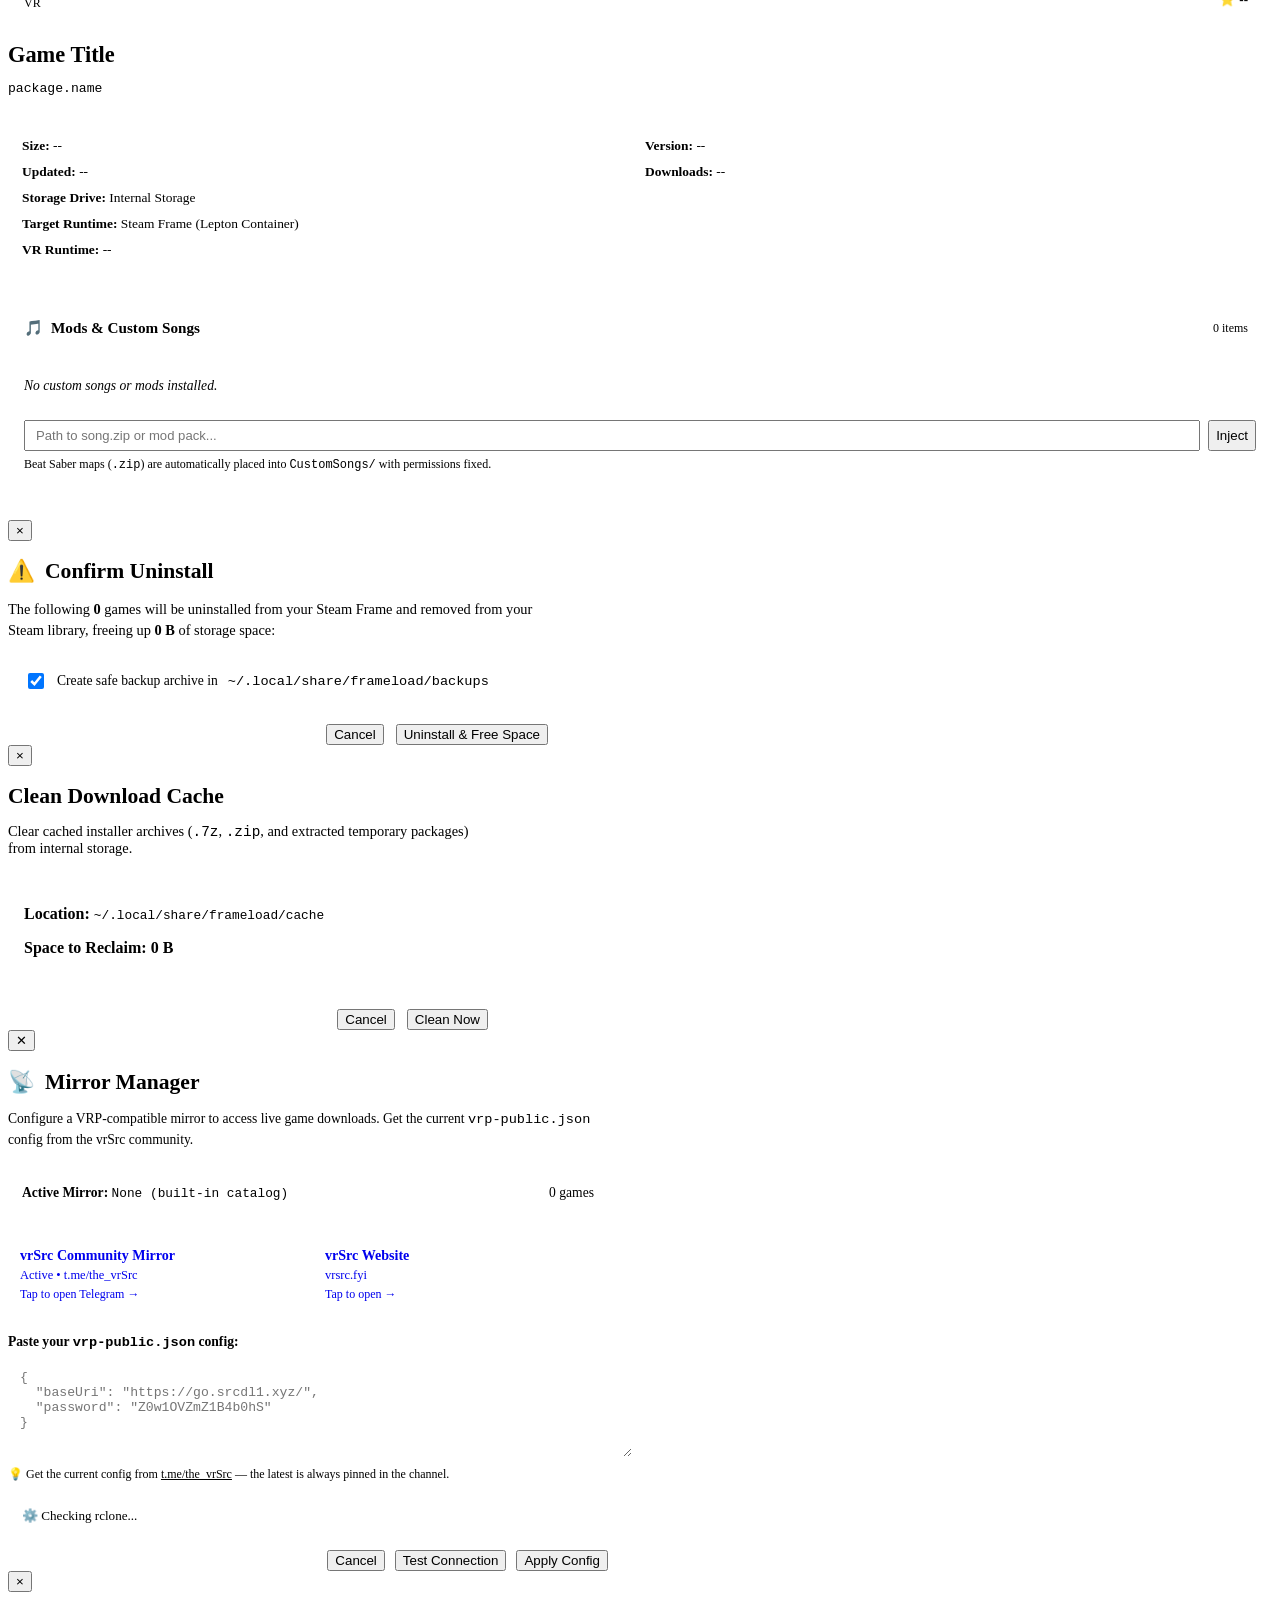
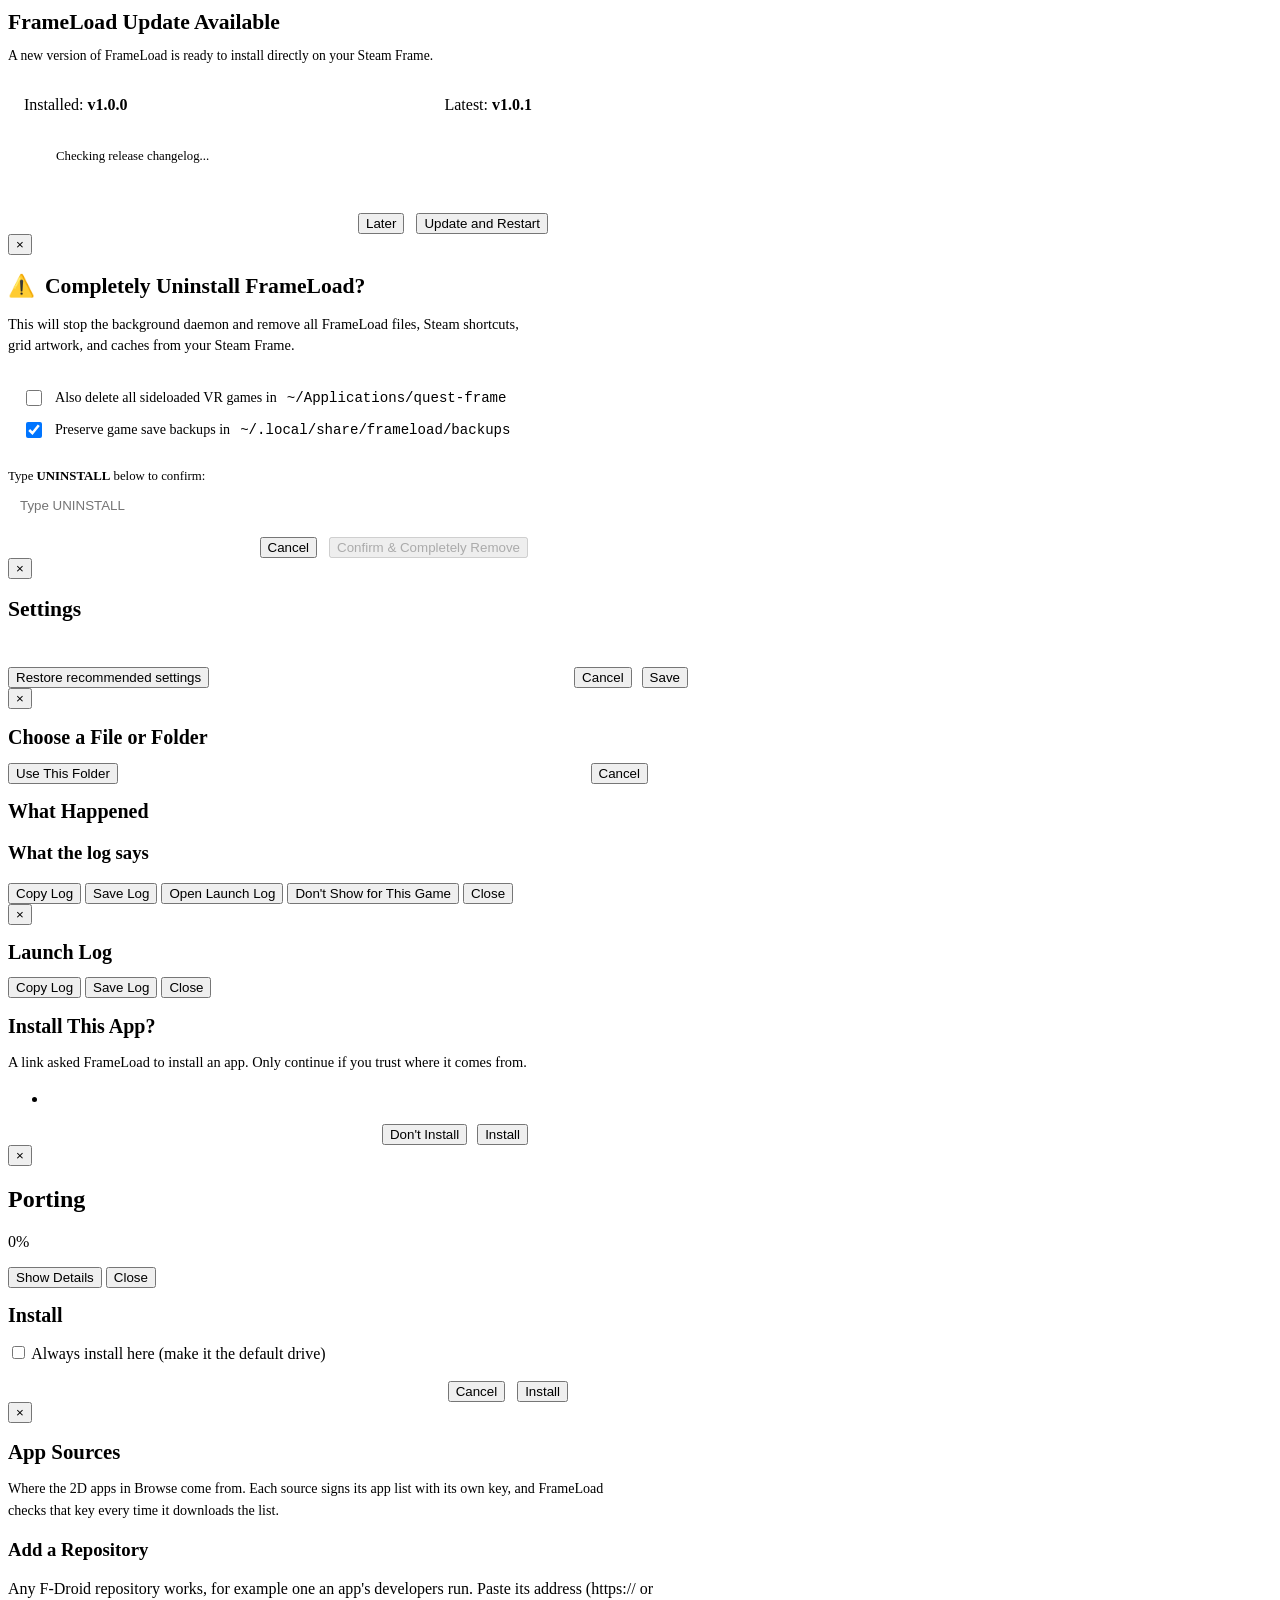
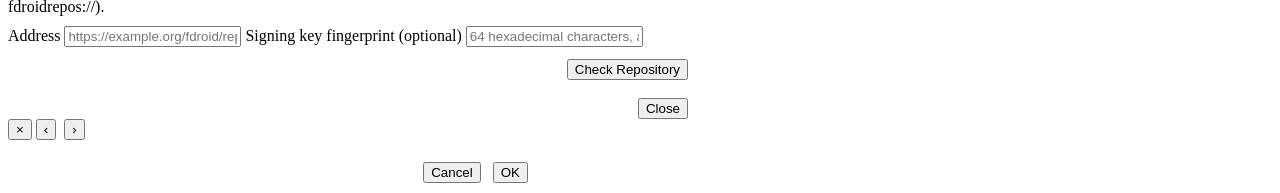
==== commit ea31d055: "website: Impressum and privacy policy; address hashes kept 24 h, reports 180 days * /impressum.php (" ====
--- a/frameload/web/templates/index.html
+++ b/frameload/web/templates/index.html
@@ -532,7 +532,7 @@
             </label>
             <label style="display:flex; align-items:flex-start; gap:10px; cursor:pointer; font-size:0.9rem;">
               <input type="checkbox" id="compat-share-check" onchange="saveCompatList()" style="margin-top:4px;">
-              <span>Share compatibility reports<br><span class="tuning-micro-note">After each session: the game, how long it ran, whether it showed its picture, how it ended and its settings, with a random id made on this headset. No name, account or log.</span></span>
+              <span>Share compatibility reports<br><span class="tuning-micro-note">After each session: the game, how long it ran, whether it showed its picture, how it ended and its settings, with a random id made on this headset. No name, account or log. <a href="https://frameload.crypto90.de/datenschutz.php" target="_blank" rel="noopener" style="color:var(--accent-cyan);">Privacy policy</a></span></span>
             </label>
           </div>
           <p id="compat-list-status" class="tuning-micro-note" aria-live="polite"></p>
